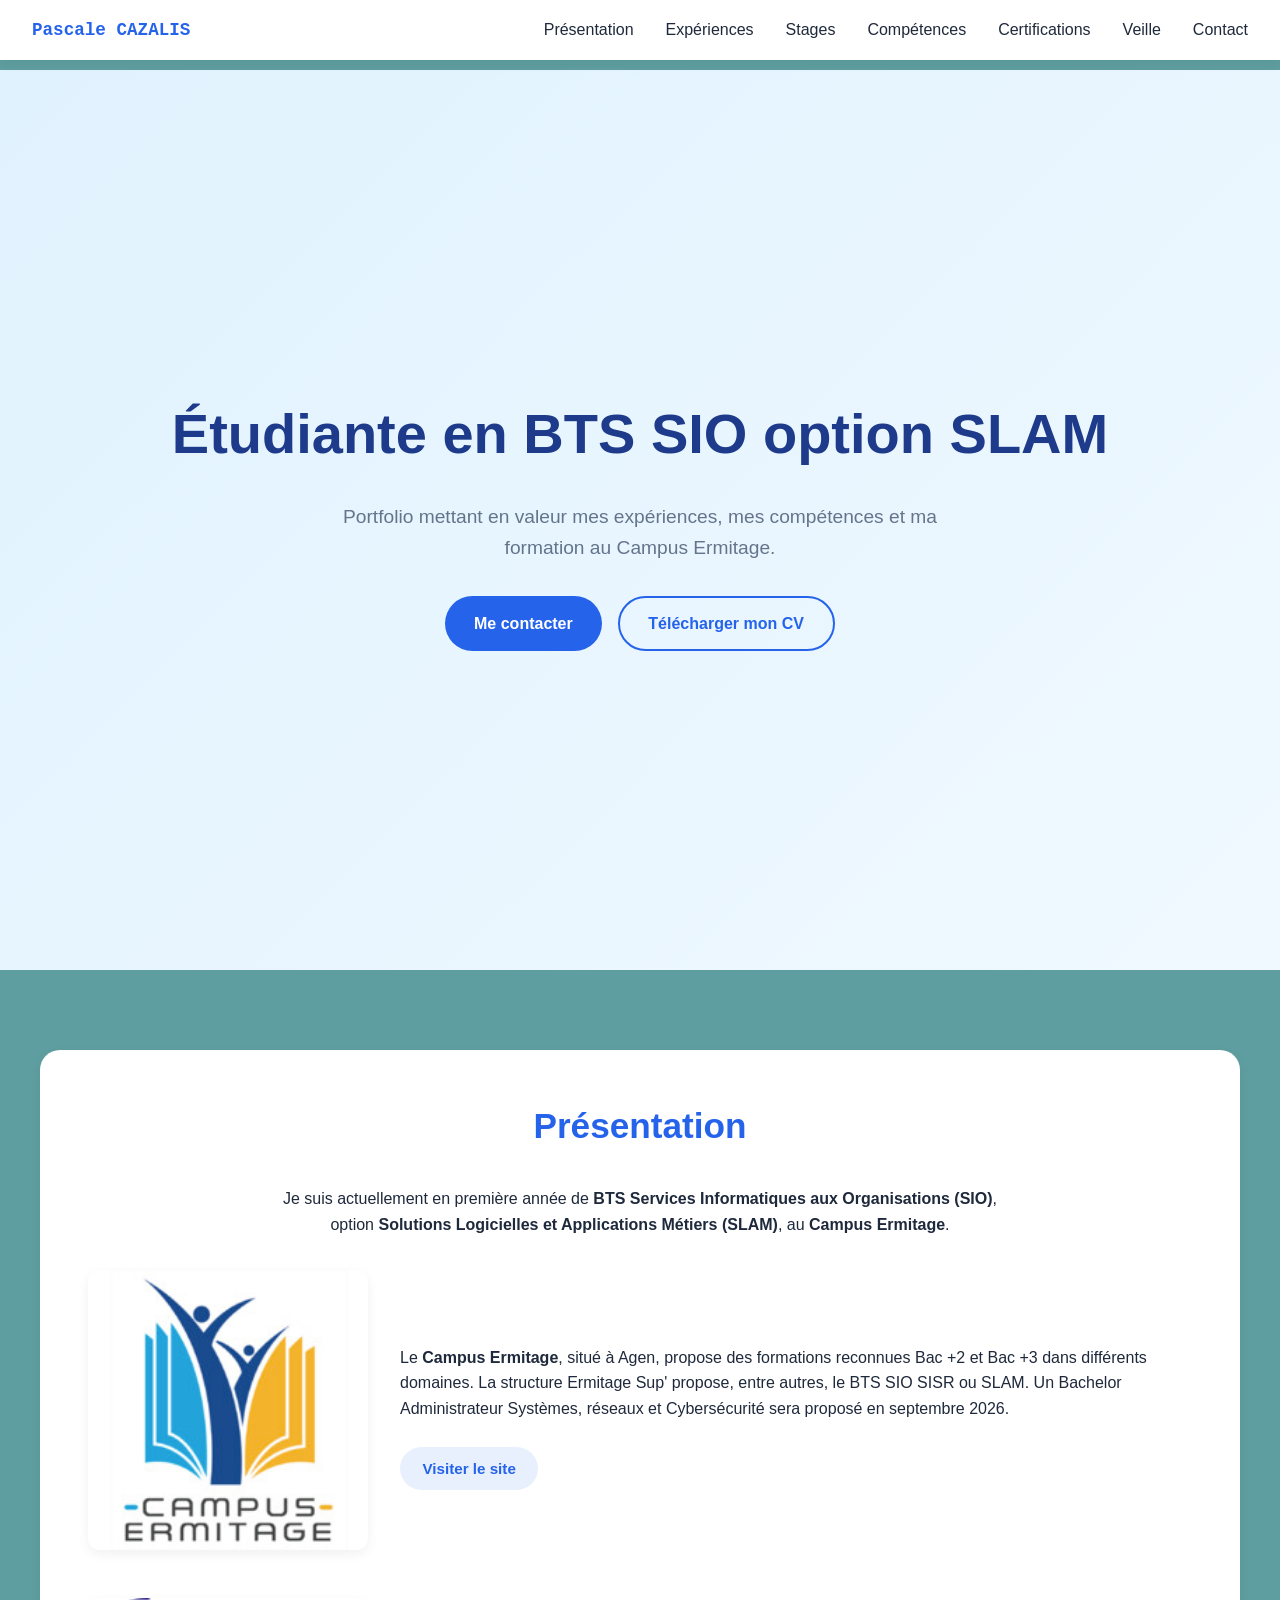
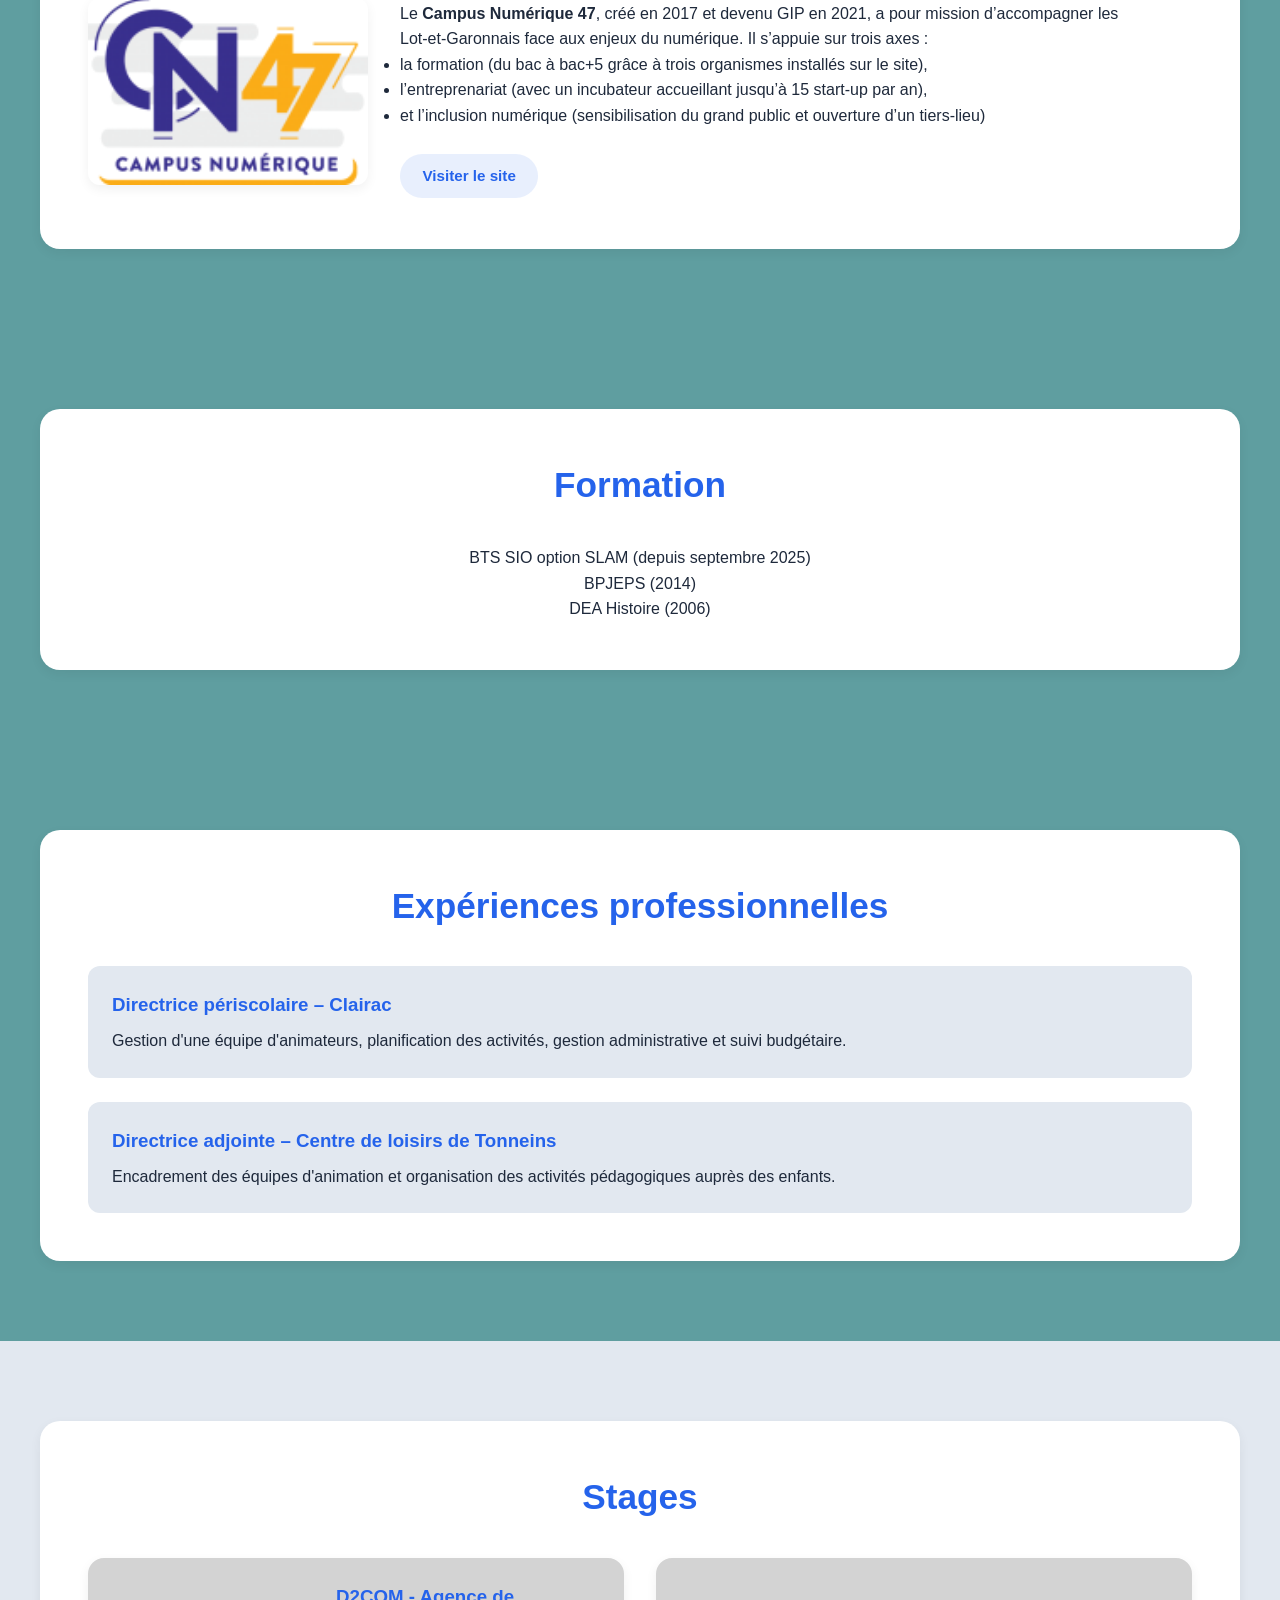
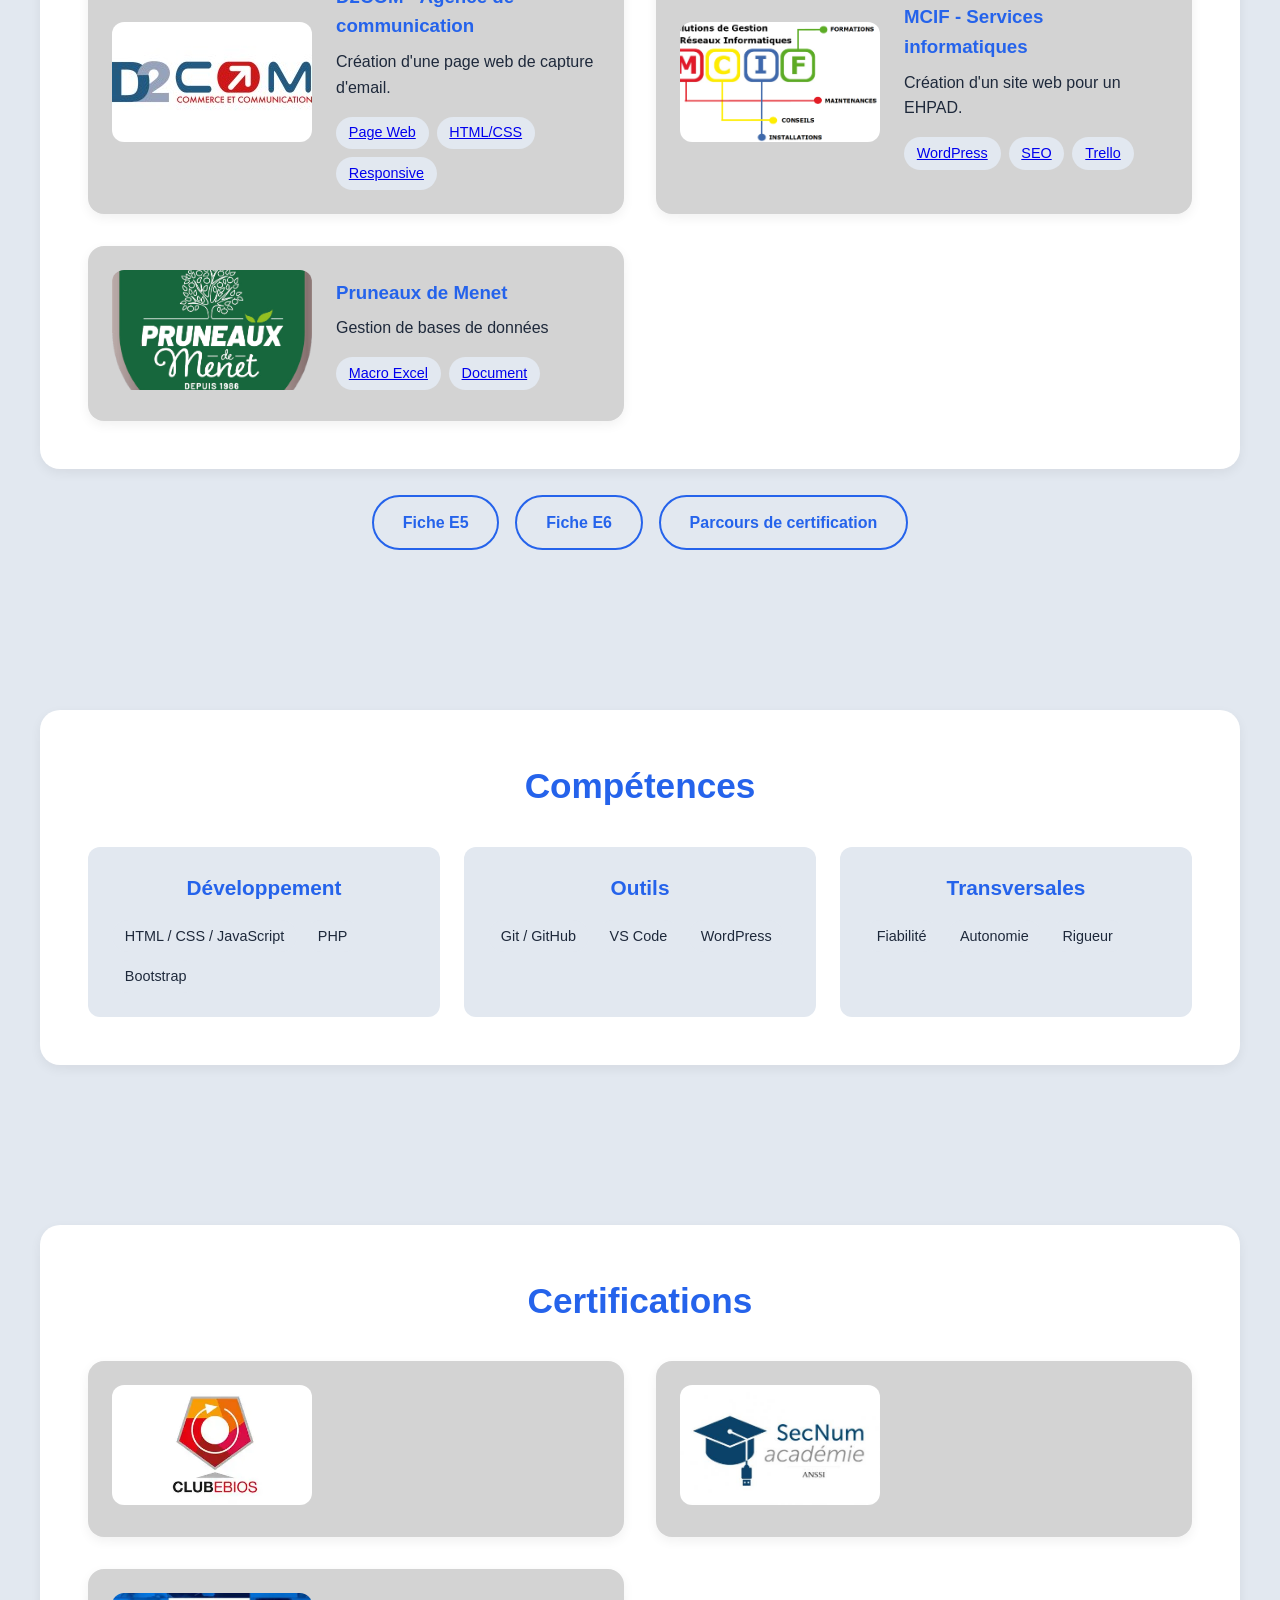
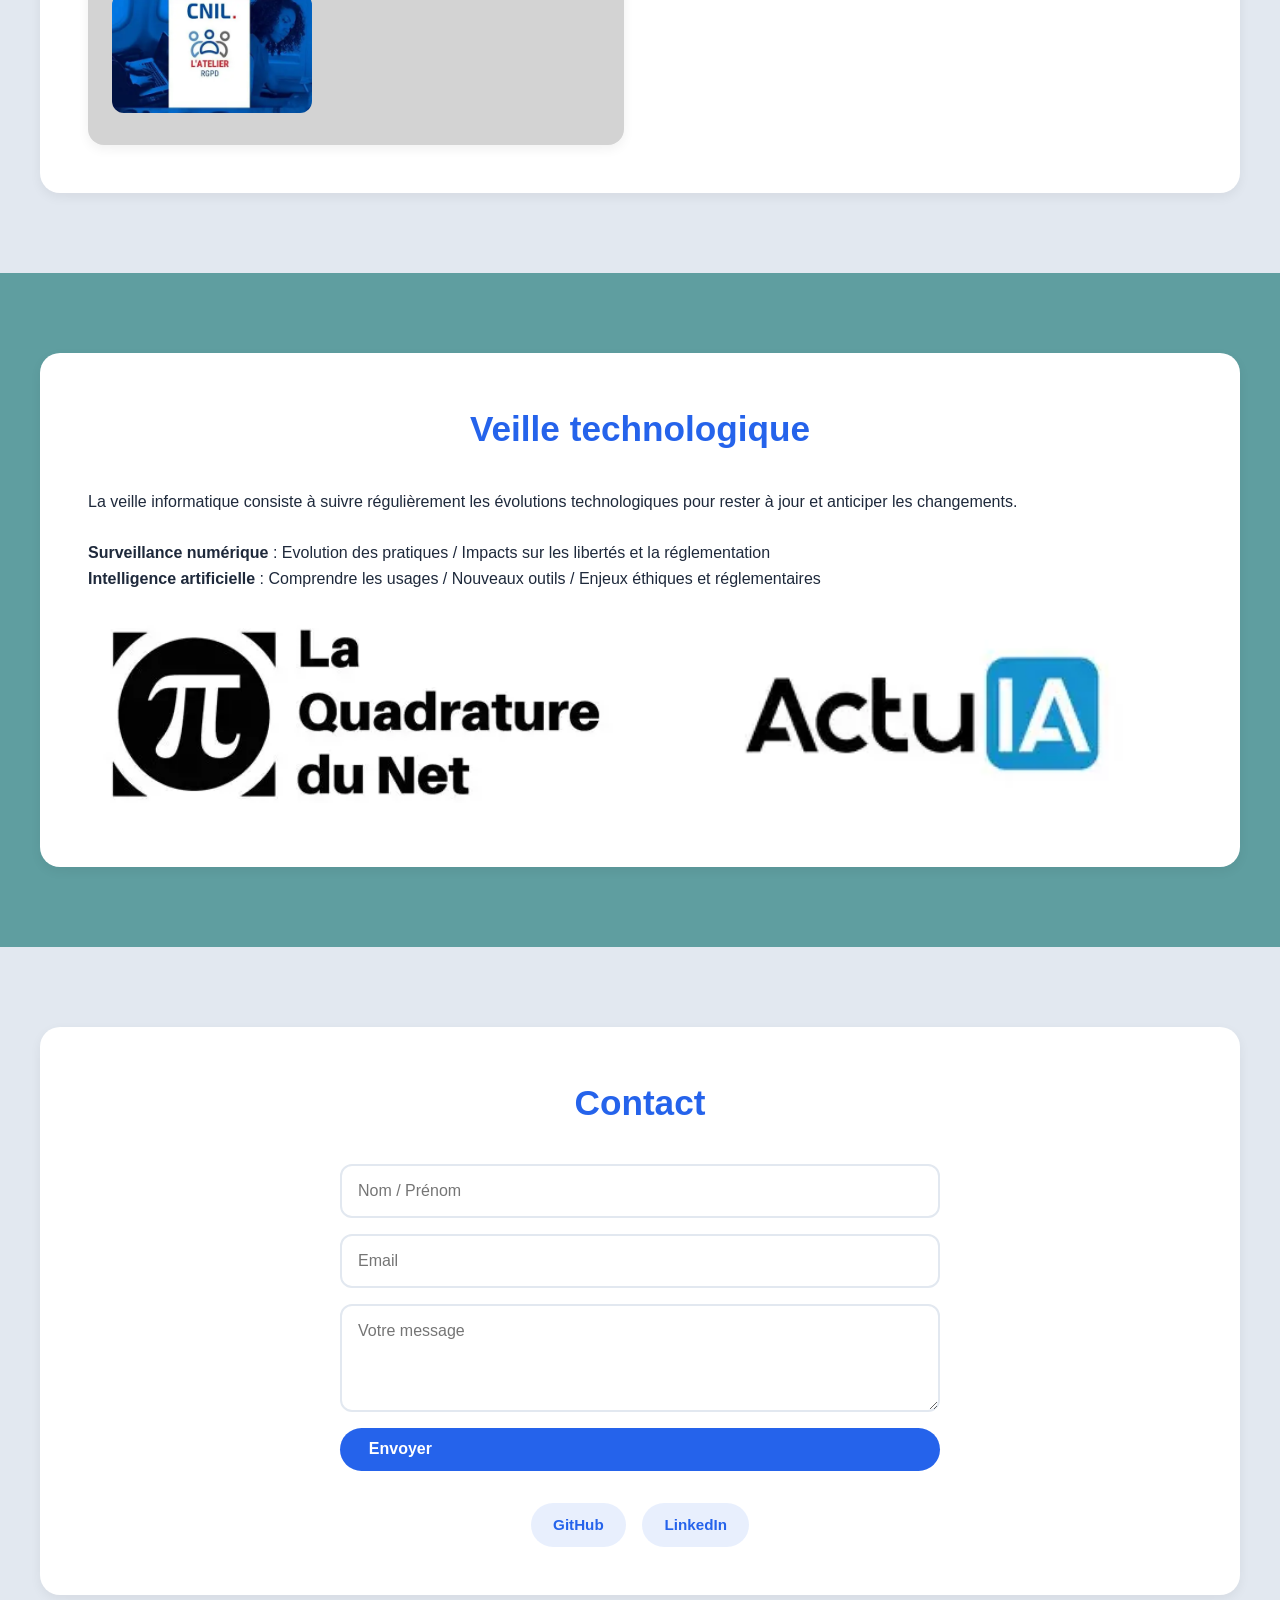
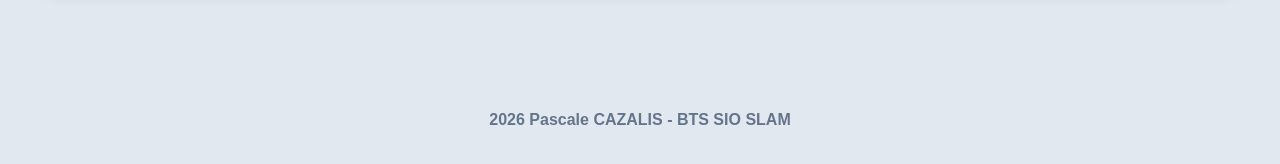
==== index.html @ 28fe2161 "modifications" ====
<!DOCTYPE html>
<html lang="fr">
<head>
  <meta charset="UTF-8">
  <meta name="viewport" content="width=device-width, initial-scale=1.0">
  <title>Portfolio - Pascale CAZALIS - BTS SIO SLAM</title>
  <link rel="stylesheet" href="style.css">
</head>
<body>
  <!-- Header -->
  <header class="header">
    <div class="logo">
      <span>Pascale CAZALIS</span>
    </div>
    <nav class="nav">
      <ul>
        <li><a href="#presentation">Présentation</a></li>
        <li><a href="#experiences">Expériences</a></li>
        <li><a href="#stages">Stages</a></li>
        <li><a href="#competences">Compétences</a></li>
        <li><a href="#certifications">Certifications</a></li>
        <li><a href="#veille">Veille</a></li>
        <li><a href="#contact">Contact</a></li>
      </ul>
      <button class="nav-toggle" aria-label="Menu">
        <span></span><span></span><span></span>
      </button>
    </nav>
  </header>

  <!-- Hero -->
  <section class="hero" id="top">
    <div class="hero-content">
      <h1>Étudiante en BTS SIO option SLAM</h1>
      <p>Portfolio mettant en valeur mes expériences, mes compétences et ma formation au Campus Ermitage.</p>
      <div class="hero-actions">
        <a href="#contact" class="btn primary">Me contacter</a>
        <a href="./assets/documents/cv_pascale_cazalis.pdf" class="btn outline" download>Télécharger mon CV</a>
      </div>
    </div>
  </section>

  <!-- Présentation -->
  <section id="presentation" class="section">
    <div class="section-inner">
      <h2>Présentation</h2>
      <p><span style="display: block; text-align: center;">Je suis actuellement en première année de <strong>BTS Services Informatiques aux Organisations (SIO)</strong>,<br>
      option <strong>Solutions Logicielles et Applications Métiers (SLAM)</strong>, au <strong>Campus Ermitage</strong>.</span></p>
      
      <div class="campus centered">
        <img src="assets/images/campus_ermitage.jpg" alt="Campus Ermitage">
        <div class="campus-text">
          <p>Le <strong>Campus Ermitage</strong>, situé à Agen, propose des formations reconnues Bac +2 et Bac +3 dans différents domaines. 
            La structure Ermitage Sup' propose, entre autres, le BTS SIO SISR ou SLAM. 
            Un Bachelor Administrateur Systèmes, réseaux et Cybersécurité sera proposé en septembre 2026.</p><br>
          <a href="https://campusermitage.fr/nos-formations-post-bac/" target="_blank" class="btn link">Visiter le site</a>
        </div>
      </div>

      <div class="campus centered">
        <img src="assets/images/CN47.png" alt="Campus Numérique47">
        <div class="campus-text">
          <p>Le <strong>Campus Numérique 47</strong>, créé en 2017 et devenu GIP en 2021, a pour mission d’accompagner les Lot‑et‑Garonnais 
          face aux enjeux du numérique. 
          Il s’appuie sur trois axes : 
          <ul>
            <li>la formation (du bac à bac+5 grâce à trois organismes installés sur le site),</li> 
            <li>l’entreprenariat (avec un incubateur accueillant jusqu’à 15 start-up par an),</li> 
            <li>et l’inclusion numérique (sensibilisation du grand public et ouverture d’un tiers‑lieu)</li>
          </ul></p><br>
          <a href="https://www.campusnumerique47.fr/" target="_blank" class="btn link">Visiter le site</a>
        </div>
      </div>
  </section>
  
  <section id="formation" class="section">
    <div class="section-inner">
        <h2>Formation</h2>
        <span style="display: block; text-align: center;">
          BTS SIO option SLAM (depuis septembre 2025)<br>
          BPJEPS (2014)<br>
          DEA Histoire (2006)</span>
    </div>
  </section>

  <!-- Expériences -->
  <section id="experiences" class="section">
    <div class="section-inner">
      <h2>Expériences professionnelles</h2>
      <div class="experiences-grid">
        <article class="experience-card">
          <h3>Directrice périscolaire – Clairac</h3>
          <p>Gestion d'une équipe d'animateurs, planification des activités, gestion administrative et suivi budgétaire.</p>
        </article>
        <article class="experience-card">
          <h3>Directrice adjointe – Centre de loisirs de Tonneins</h3>
          <p>Encadrement des équipes d'animation et organisation des activités pédagogiques auprès des enfants.</p>
        </article>
      </div>
    </div>
  </section>

  <!-- Stages -->
  <section id="stages" class="section section-alt">
    <div class="section-inner">
      <h2>Stages</h2>
      <div class="stages-grid">
        <article class="stage-card">
          <div class="stage-image">
            <a href="https://github.com/pascale048/d2com-email-capture.git" target="_blank">
              <img src="./assets/images/d2com_logo.jpg" alt="D2COM"></a>
          </div>
          <div class="stage-content">
            <h3>D2COM - Agence de communication</h3>
            <p>Création d'une page web de capture d'email.</p>
            <ul class="skills-list">
              <li>
                <a href="assets/images/D2com.png" target="_blank">Page Web</a>
              </li>
              <li>
                <a href="assets/images/Formspree.png" target="_blank">HTML/CSS</a>
              </li>
              <li>
                <a href="assets/images/Media_query.png" target="_blank">Responsive</a>
              </li>
            </ul>
          </div>
        </article>

        <article class="stage-card">
          <div class="stage-image">
            <img src="./assets/images/Logo-MCIF.png" alt="MCIF">
          </div>
          <div class="stage-content">
            <h3>MCIF - Services informatiques</h3>
            <p>Création d'un site web pour un EHPAD.</p>
            <ul class="skills-list">
              <li>
                <a href="assets/images/BoisClairay.png" target="_blank">WordPress</a>
              </li>
              <li>
                <a href="assets/images/SEO.png" target="_blank">SEO</a>
              </li>
              <li>
                <a href="assets/images/Trello.png" target="_blank">Trello</a>
              </li>
            </ul>
          </div>
        </article>

        <article class="stage-card">
          <div class="stage-image">
            <a href="https://pruneaux-de-menet.fr/" target="_blank">
              <img src="assets/images/69ca65845ed70_images_medium.png" alt="Pruneaux-de-Menet" width="60%"></a>
          </div>
          <div class="stage-content">
            <h3>Pruneaux de Menet</h3>
            <p>Gestion de bases de données</p>
            <ul class="skills-list">
              <li>
                <a href="assets/documents/Macro_VBA.png" target="_blank">Macro Excel</a>
              </li>
              <li>
                <a href="assets/documents/P-EN051-Q Contrôle des masses production V6.xlsm" target="_blank">Document</a>
              </li>
            </ul>
          </div>
        </article>
      </div>
    </div><br>
    <div class="hero-actions">
      <a href="assets/documents/Pascale Cazalis - fiche E5.pdf" target="_blank" class="btn outline">Fiche E5</a>
      <a href="" target="_blank" class="btn outline">Fiche E6</a>
      <a href="" target="_blank" class="btn outline">Parcours de certification</a>
  </div>
  </section>



  <!-- Compétences -->
  <section id="competences" class="section section-alt">
    <div class="section-inner">
      <h2>Compétences</h2>
      <div class="skills-grid">
        <div class="skill-group">
          <h3>Développement</h3>
          <ul class="skills-list">
            <li>HTML / CSS / JavaScript</li>
            <li>PHP</li>
            <li>Bootstrap</li>
          </ul>
        </div>
        <div class="skill-group">
          <h3>Outils</h3>
          <ul class="skills-list">
            <li>Git / GitHub</li>
            <li>VS Code</li>
            <li>WordPress</li>
          </ul>
        </div>
        <div class="skill-group">
          <h3>Transversales</h3>
          <ul class="skills-list">
            <li>Fiabilité</li>
            <li>Autonomie</li>
            <li>Rigueur</li>
          </ul>
        </div>
      </div>
    </div>
  </section>

  <!--Certifications-->
    <section id="certifications" class="section section-alt">
    <div class="section-inner">
      <h2>Certifications</h2>
      <div class="stages-grid">
        <article class="stage-card">
          <div class="stage-image">
            <a href="assets/documents/Certificat  EBIOS - Cazalis Pascale - 02032026.pdf" target="_blank">
              <img src="assets/images/télécharger.webp" alt="EBIOS"></a>
          </div>
        </article>

        <article class="stage-card">
          <div class="stage-image">
           <a href="assets/documents/Pascale_Cazalis_attestation_SecNumAcademie.pdf" target="_blank">
              <img src="assets/images/secnumacademie.jpeg" alt="SecNumAcademie"></a> 
          </div>
        </article>

        <article class="stage-card">
          <div class="stage-image">
           <a href="#" target="_blank">
              <img src="assets/images/cnil.webp" alt="SecNumAcademie"></a> 
          </div>
        </article>

      </div>
    </div>
    </section>

  <!-- Veille -->
  <section id="veille" class="section">
    <div class="section-inner">
      <h2>Veille technologique</h2>
      <p>La veille informatique consiste à suivre régulièrement les évolutions technologiques
        pour rester à jour et anticiper les changements.
      </p><br>
      <p><strong>Surveillance numérique</strong> : Evolution des pratiques / Impacts sur les libertés et la réglementation</p>
      <p><strong>Intelligence artificielle</strong> : Comprendre les usages / Nouveaux outils / Enjeux éthiques et réglementaires</p>
      <div class="veille-grid">
        <div class="veille-item centered">
          <a href="https://www.laquadrature.net/2026/06/17/loi-ripost-quand-nunez-attaque-les-lapi-ou-la-surveillance-massive-des-deplacements/" target="_blank">
            <img src="assets/images/Quadrature.webp" alt="La Quadrature du Net">
          </a>
        </div>
        <div class="veille-item centered">
          <a href="https://www.actuia.com/actualite/barometre-impact-ai-pres-de-trois-quarts-des-salaries-francais-jugent-necessaire-de-reguler-le-developpement-de-lia/" target="_blank">
            <img src="assets/images/actuia.webp" alt="ActuIA">
          </a>
        </div>
      </div>
    </div>
  </section>

  <!-- Contact -->
  <section id="contact" class="section section-alt">
    <div class="section-inner">
      <h2>Contact</h2>
      <form class="contact-form">
        <input type="text" placeholder="Nom / Prénom" required>
        <input type="email" placeholder="Email" required>
        <textarea placeholder="Votre message" rows="4" required></textarea>
        <button type="submit" class="btn primary">Envoyer</button>
      </form>
      <div class="contact-links">
        <a href="https://github.com/pascale048" target="_blank" class="btn link">GitHub</a>
        <a href="https://linkedin.com/in/pascalecazalis" target="_blank" class="btn link">LinkedIn</a>
      </div>
    </div>
  </section>

  <!-- Footer -->
  <footer class="footer">
    <p><strong> 2026 Pascale CAZALIS - BTS SIO SLAM</strong></p>
  </footer>

  <button class="scroll-top" aria-label="Revenir en haut">↑</button>

  <script src="script.js"></script>
</body>
</html>
---- style.css ----
:root {
  --main-bg: #f8fafc;
  --alt-bg: #e2e8f0;
  --accent: #2563eb;
  --text-dark: #1e293b;
  --text-muted: #64748b;
  --card-bg: #ffffff;
  --border: #e2e8f0;
  --shadow-light: 0 4px 12px rgba(0, 0, 0, 0.06);
  --shadow-hover: 0 8px 24px rgba(0, 0, 0, 0.12);
}

* {
  box-sizing: border-box;
  margin: 0;
  padding: 0;
}

body {
  font-family: "Segoe UI", -apple-system, BlinkMacSystemFont, Roboto, sans-serif;
  background-color: cadetblue;
  color: var(--text-dark);
  line-height: 1.6;
  overflow-x: hidden;
}

/* Header */
.header {
  background: var(--card-bg);
  box-shadow: var(--shadow-light);
  position: fixed;
  top: 0;
  left: 0;
  width: 100%;
  display: flex;
  justify-content: space-between;
  align-items: center;
  padding: 1rem 2rem;
  z-index: 1000;
}

.logo span {
  font-family: 'Consolas', monospace;
  font-size: 1.1rem;
  font-weight: 600;
  color: var(--accent);
}

.nav ul {
  display: flex;
  list-style: none;
  gap: 2rem;
  align-items: center;
}

.nav a {
  color: var(--text-dark);
  text-decoration: none;
  font-weight: 500;
  position: relative;
  transition: color 0.3s ease;
}

.nav a::after {
  content: '';
  position: absolute;
  width: 0;
  height: 2px;
  bottom: -4px;
  left: 0;
  background: var(--accent);
  transition: width 0.3s ease;
}

.nav a:hover::after,
.nav a:focus::after {
  width: 100%;
}

.nav-toggle {
  display: none;
  background: none;
  border: none;
  cursor: pointer;
  padding: 0.5rem;
}

.nav-toggle span {
  display: block;
  width: 24px;
  height: 2px;
  background: var(--text-dark);
  margin: 3px 0;
  transition: 0.3s;
}

/* Hero */
.hero {
  min-height: 100vh;
  display: flex;
  align-items: center;
  justify-content: center;
  text-align: center;
  background: linear-gradient(135deg, #e0f2fe 0%, #f0f9ff 100%);
  padding: 2rem 1rem;
  margin-top: 70px;
}

.hero-content h1 {
  font-size: clamp(2rem, 5vw, 3.5rem);
  color: #1e3a8a;
  margin-bottom: 1.5rem;
  font-weight: 700;
}

.hero-content p {
  font-size: 1.2rem;
  color: var(--text-muted);
  max-width: 600px;
  margin: 0 auto 2rem;
}

.hero-actions {
  display: flex;
  gap: 1rem;
  justify-content: center;
  flex-wrap: wrap;
}

.btn {
  display: inline-flex;
  align-items: center;
  gap: 0.5rem;
  padding: 0.8rem 1.8rem;
  border-radius: 50px;
  text-decoration: none;
  font-weight: 600;
  transition: all 0.3s ease;
  border: none;
  cursor: pointer;
  font-size: 1rem;
}

.btn.primary {
  background: var(--accent);
  color: white;
}

.btn.primary:hover {
  background: #1d4ed8;
  transform: translateY(-2px);
  box-shadow: var(--shadow-hover);
}

.btn.outline {
  background: transparent;
  color: var(--accent);
  border: 2px solid var(--accent);
}

.btn.outline:hover {
  background: var(--accent);
  color: white;
  transform: translateY(-2px);
}

.btn.link {
  background: rgba(37, 99, 235, 0.1);
  color: var(--accent);
  padding: 0.6rem 1.4rem;
  border-radius: 25px;
  font-size: 0.95rem;
}

/* Sections */
.section {
  padding: 5rem 1.5rem;
}

.section-alt {
  background: var(--alt-bg);
}

.section-inner {
  max-width: 1200px;
  margin: 0 auto;
  background: var(--card-bg);
  border-radius: 20px;
  padding: 3rem;
  box-shadow: var(--shadow-light);
}

h2 {
  color: var(--accent);
  font-size: 2.2rem;
  margin-bottom: 2rem;
  text-align: center;
}

/* Utilitaires */
.centered {
  text-align: center;
}

.centered img {
  display: block;
  margin: 0 auto 1rem;
  max-width: 100%;
  height: auto;
  border-radius: 12px;
}

/* Campus */
.campus {
  display: grid;
  grid-template-columns: 280px 1fr;
  gap: 2rem;
  align-items: center;
  margin-top: 2rem;
}

.campus img {
  width: 100%;
  height: auto;
  border-radius: 12px;
  box-shadow: var(--shadow-light);
}

.campus-text {
  text-align: left;
}

/* Listes simples */
.simple-list {
  list-style: none;
  max-width: 400px;
  margin: 0 auto;
}

.simple-list li {
  padding: 1rem;
  background: var(--alt-bg);
  margin-bottom: 0.5rem;
  border-radius: 10px;
  font-weight: 500;
}

/* Stages */
.stages-grid {
  display: grid;
  gap: 2rem;
  grid-template-columns: repeat(auto-fit, minmax(500px, 1fr));
}

.stage-card {
  display: grid;
  grid-template-columns: 200px 1fr;
  gap: 1.5rem;
  align-items: center;
  padding: 1.5rem;
  background:lightgray;
  border-radius: 16px;
  box-shadow: var(--shadow-light);
  transition: all 0.3s ease;
}

.stage-card:hover {
  transform: translateY(-4px);
  box-shadow: var(--shadow-hover);
}

.stage-image img {
  width: 100%;
  height: 120px;
  object-fit: cover;
  border-radius: 12px;
}

.stage-content h3 {
  color: var(--accent);
  margin-bottom: 0.5rem;
}

.skills-list {
  list-style: none;
  display: flex;
  flex-wrap: wrap;
  gap: 0.5rem;
  margin-top: 1rem;
}

.skills-list li {
  background: var(--alt-bg);
  padding: 0.3rem 0.8rem;
  border-radius: 20px;
  font-size: 0.9rem;
  font-weight: 500;
}

/* Expériences */
.experiences-grid {
  display: grid;
  gap: 1.5rem;
}

.experience-card {
  padding: 1.5rem;
  background: var(--alt-bg);
  border-radius: 12px;
  transition: all 0.3s ease;
}

.experience-card:hover {
  background: white;
  box-shadow: var(--shadow-light);
  transform: translateX(8px);
}

.experience-card h3 {
  color: var(--accent);
  margin-bottom: 0.5rem;
}

/* Compétences */
.skills-grid {
  display: grid;
  grid-template-columns: repeat(auto-fit, minmax(250px, 1fr));
  gap: 1.5rem;
}

.skill-group {
  background: var(--alt-bg);
  padding: 1.5rem;
  border-radius: 12px;
  text-align: center;
}

.skill-group h3 {
  color: var(--accent);
  margin-bottom: 1rem;
  font-size: 1.3rem;
}

/* Veille */
.veille-grid {
  display: grid;
  grid-template-columns: repeat(auto-fit, minmax(300px, 1fr));
  gap: 2rem;
  margin-top: 2rem;
}

.veille-item img {
  width: 100%;
  height: 180px;
  object-fit: cover;
  border-radius: 12px;
  transition: transform 0.3s ease;
}

.veille-item:hover img {
  transform: scale(1.02);
}

.veille-item h3 {
  margin-top: 1rem;
  color: var(--text-dark);
}

/* Contact */
.contact-form {
  display: grid;
  gap: 1rem;
  max-width: 600px;
  margin: 0 auto 2rem;
}

.contact-form input,
.contact-form textarea {
  padding: 1rem;
  border: 2px solid var(--border);
  border-radius: 12px;
  font-family: inherit;
  font-size: 1rem;
  transition: border-color 0.3s ease;
}

.contact-form input:focus,
.contact-form textarea:focus {
  outline: none;
  border-color: var(--accent);
}

.contact-links {
  display: flex;
  gap: 1rem;
  justify-content: center;
  flex-wrap: wrap;
}

/* Footer */
.footer {
  background: var(--alt-bg);
  text-align: center;
  padding: 2rem;
  color: var(--text-muted);
}

/* Scroll top */
.scroll-top {
  position: fixed;
  bottom: 2rem;
  right: 2rem;
  background: var(--accent);
  color: white;
  border: none;
  border-radius: 50%;
  width: 50px;
  height: 50px;
  font-size: 1.2rem;
  cursor: pointer;
  opacity: 0;
  visibility: hidden;
  transition: all 0.3s ease;
  box-shadow: var(--shadow-light);
}

.scroll-top.show {
  opacity: 1;
  visibility: visible;
}

.scroll-top:hover {
  background: #1d4ed8;
  transform: scale(1.1);
}

/* Responsive */
@media (max-width: 768px) {
  .header {
    padding: 1rem;
  }

  .nav ul {
    position: fixed;
    top: 70px;
    right: -100%;
    height: calc(100vh - 70px);
    width: 280px;
    background: var(--card-bg);
    flex-direction: column;
    align-items: center;
    justify-content: flex-start;
    gap: 2rem;
    padding: 2rem 0;
    box-shadow: -10px 0 20px rgba(0,0,0,0.1);
    transition: right 0.3s ease;
  }

  .nav ul.open {
    right: 0;
  }

  .nav-toggle {
    display: block;
  }

  .section {
    padding: 3rem 1rem;
  }

  .section-inner {
    padding: 2rem 1.5rem;
  }

  .campus {
    grid-template-columns: 1fr;
    text-align: center;
  }

  .stages-grid {
    grid-template-columns: 1fr;
  }

  .hero-actions {
    flex-direction: column;
    align-items: center;
  }

  .contact-links {
    flex-direction: column;
    align-items: center;
  }
}

@media (max-width: 480px) {
  .hero-content h1 {
    font-size: 2rem;
  }
}
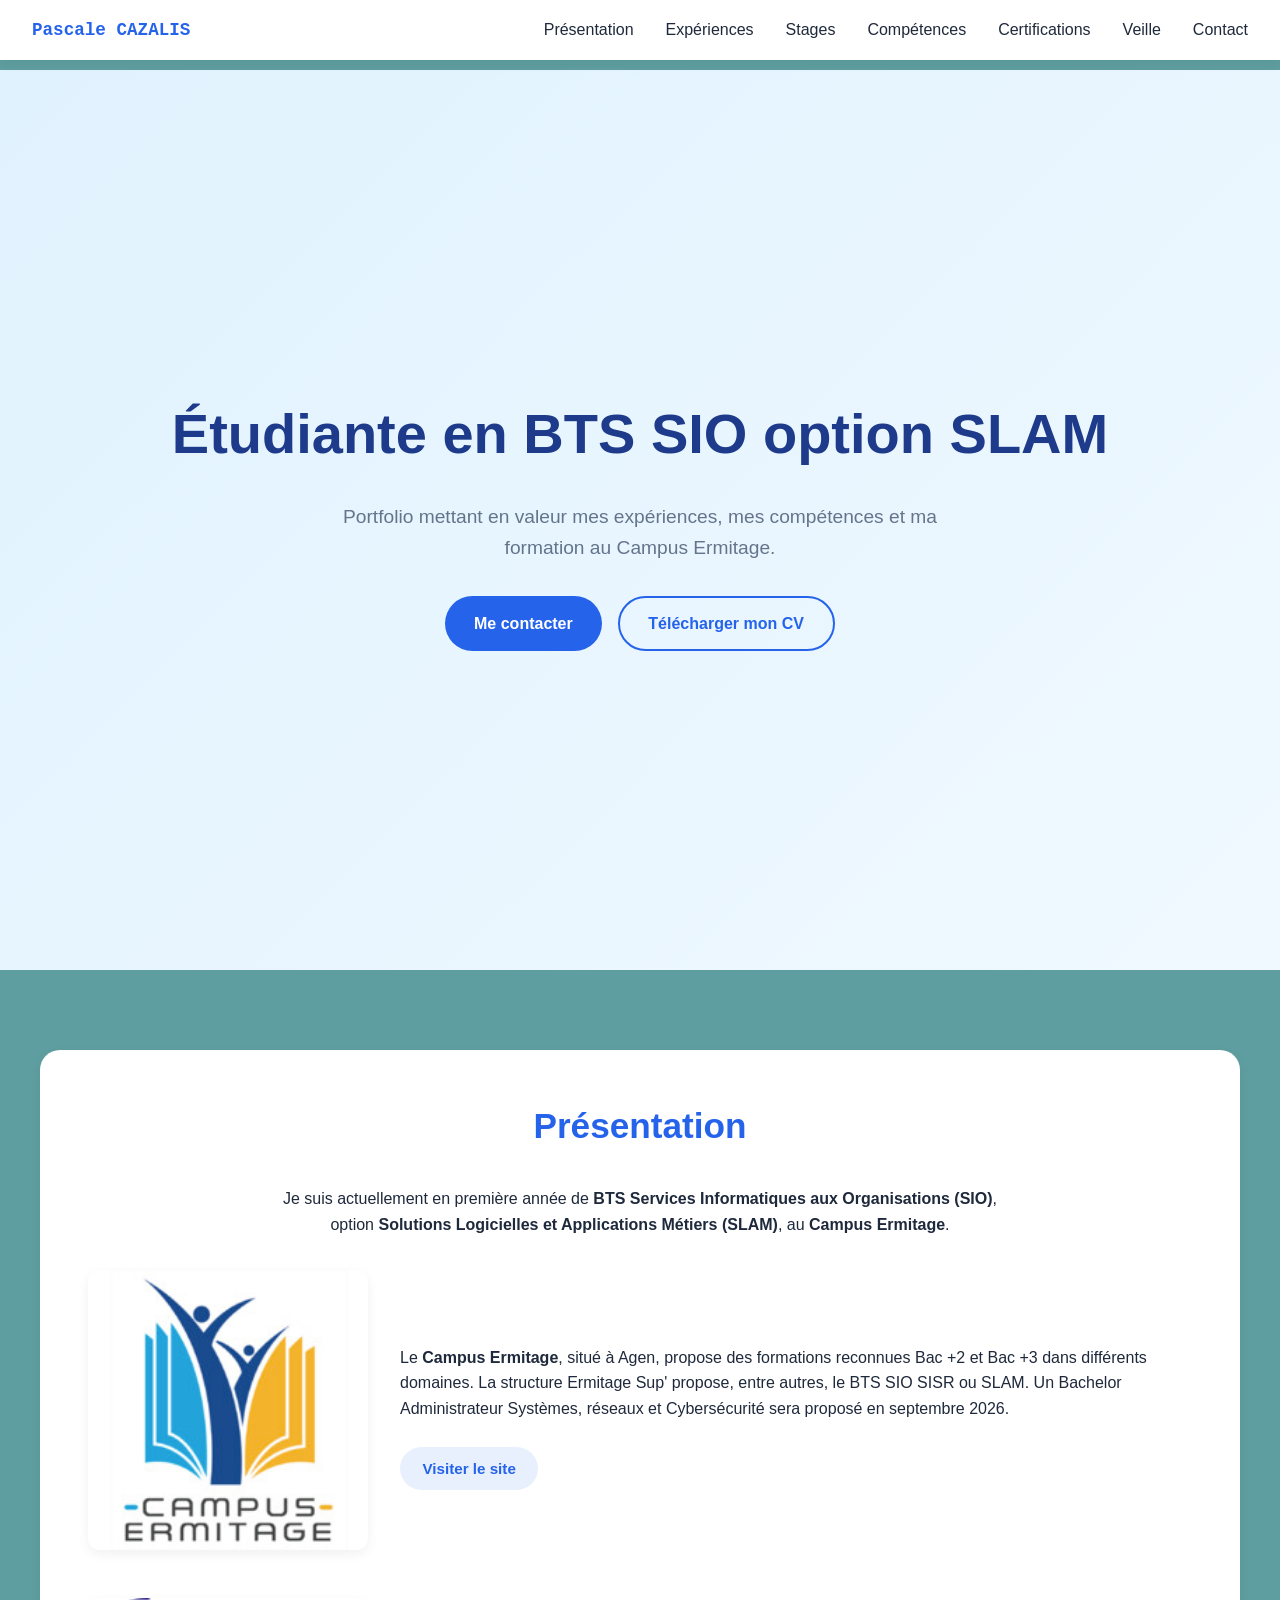
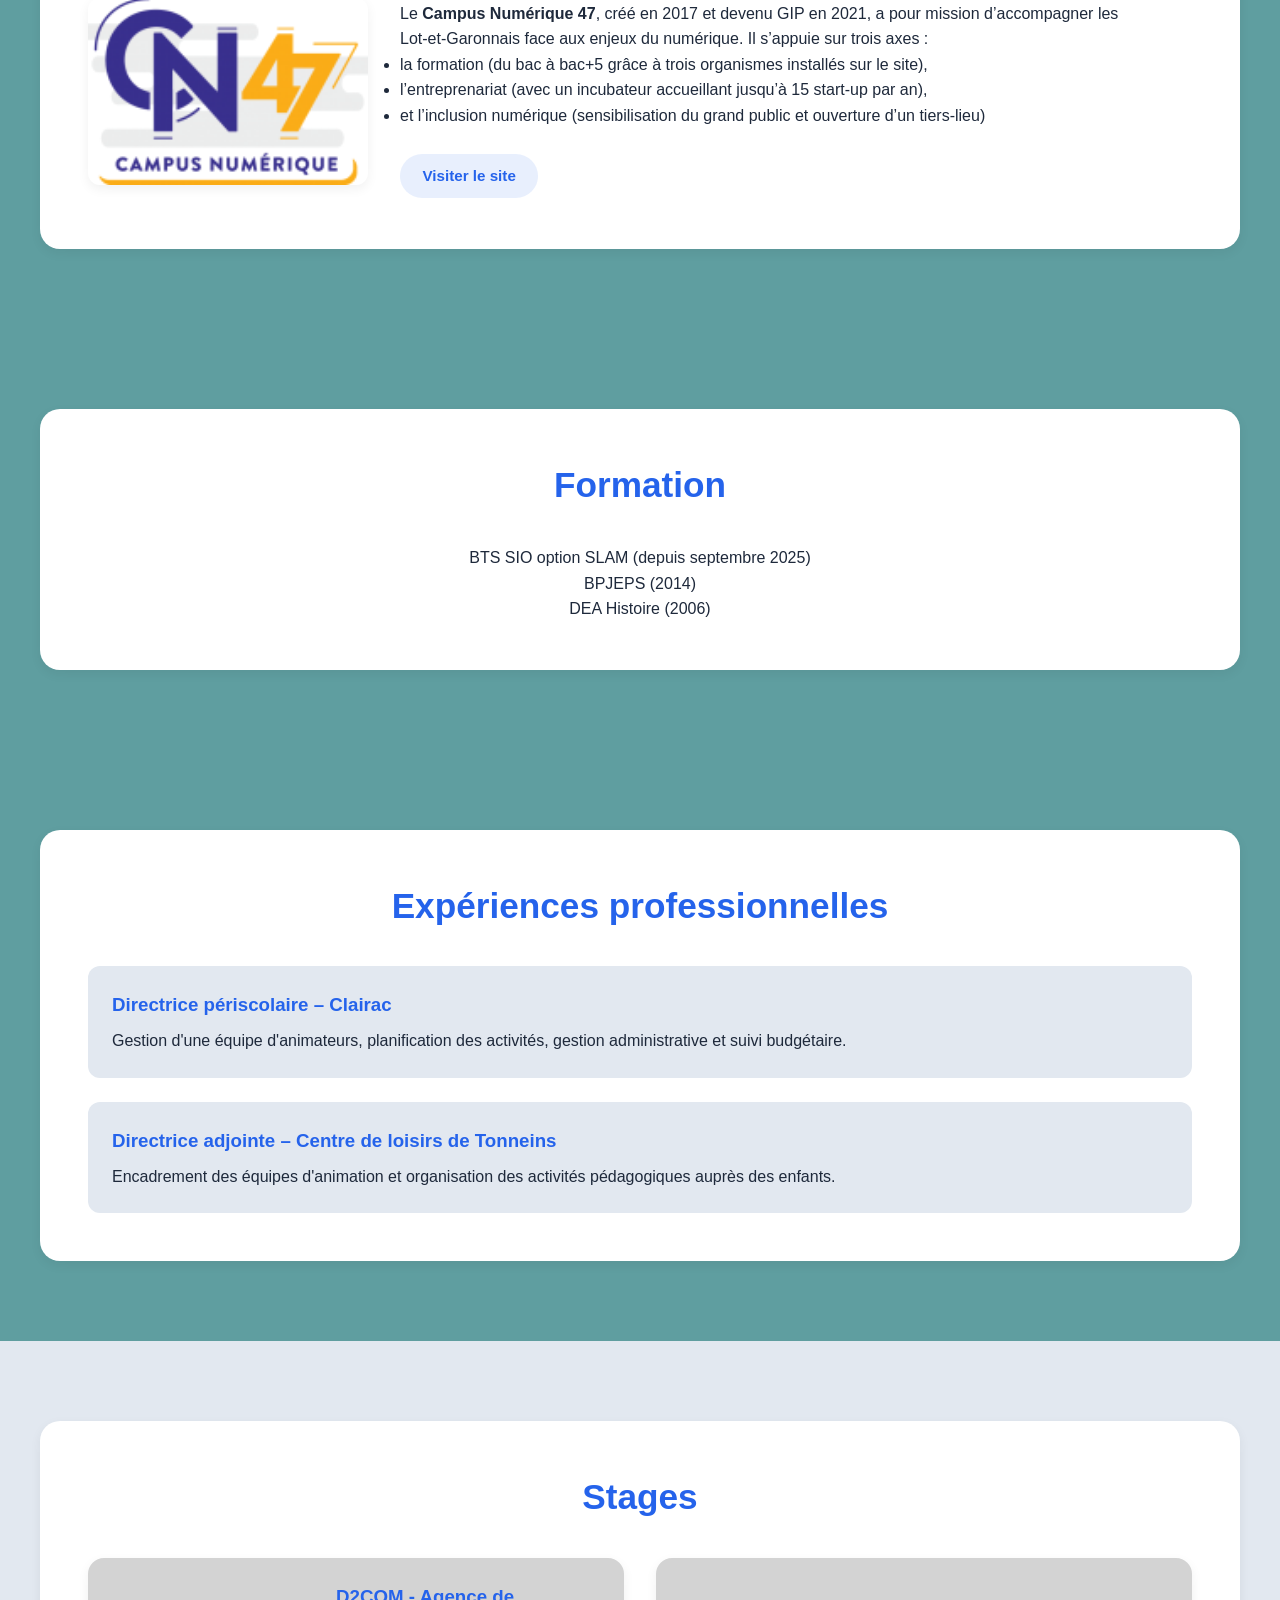
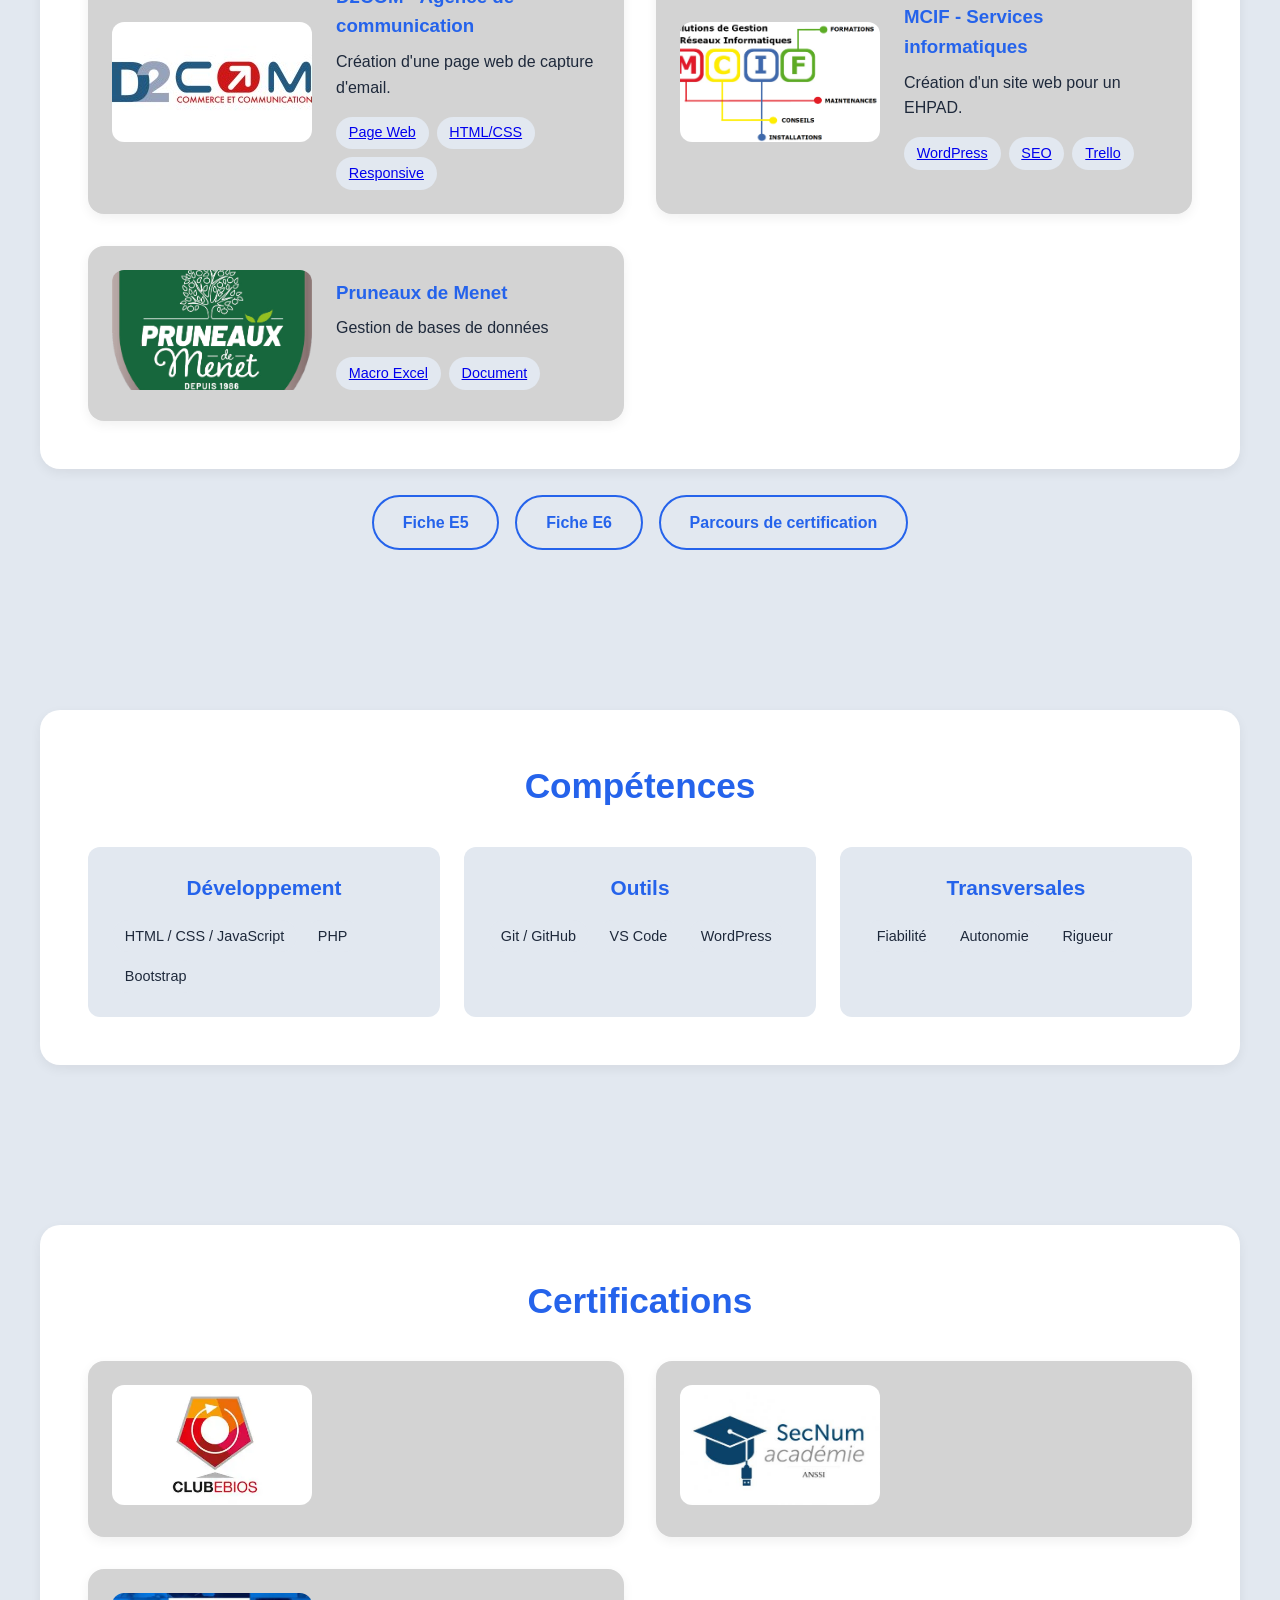
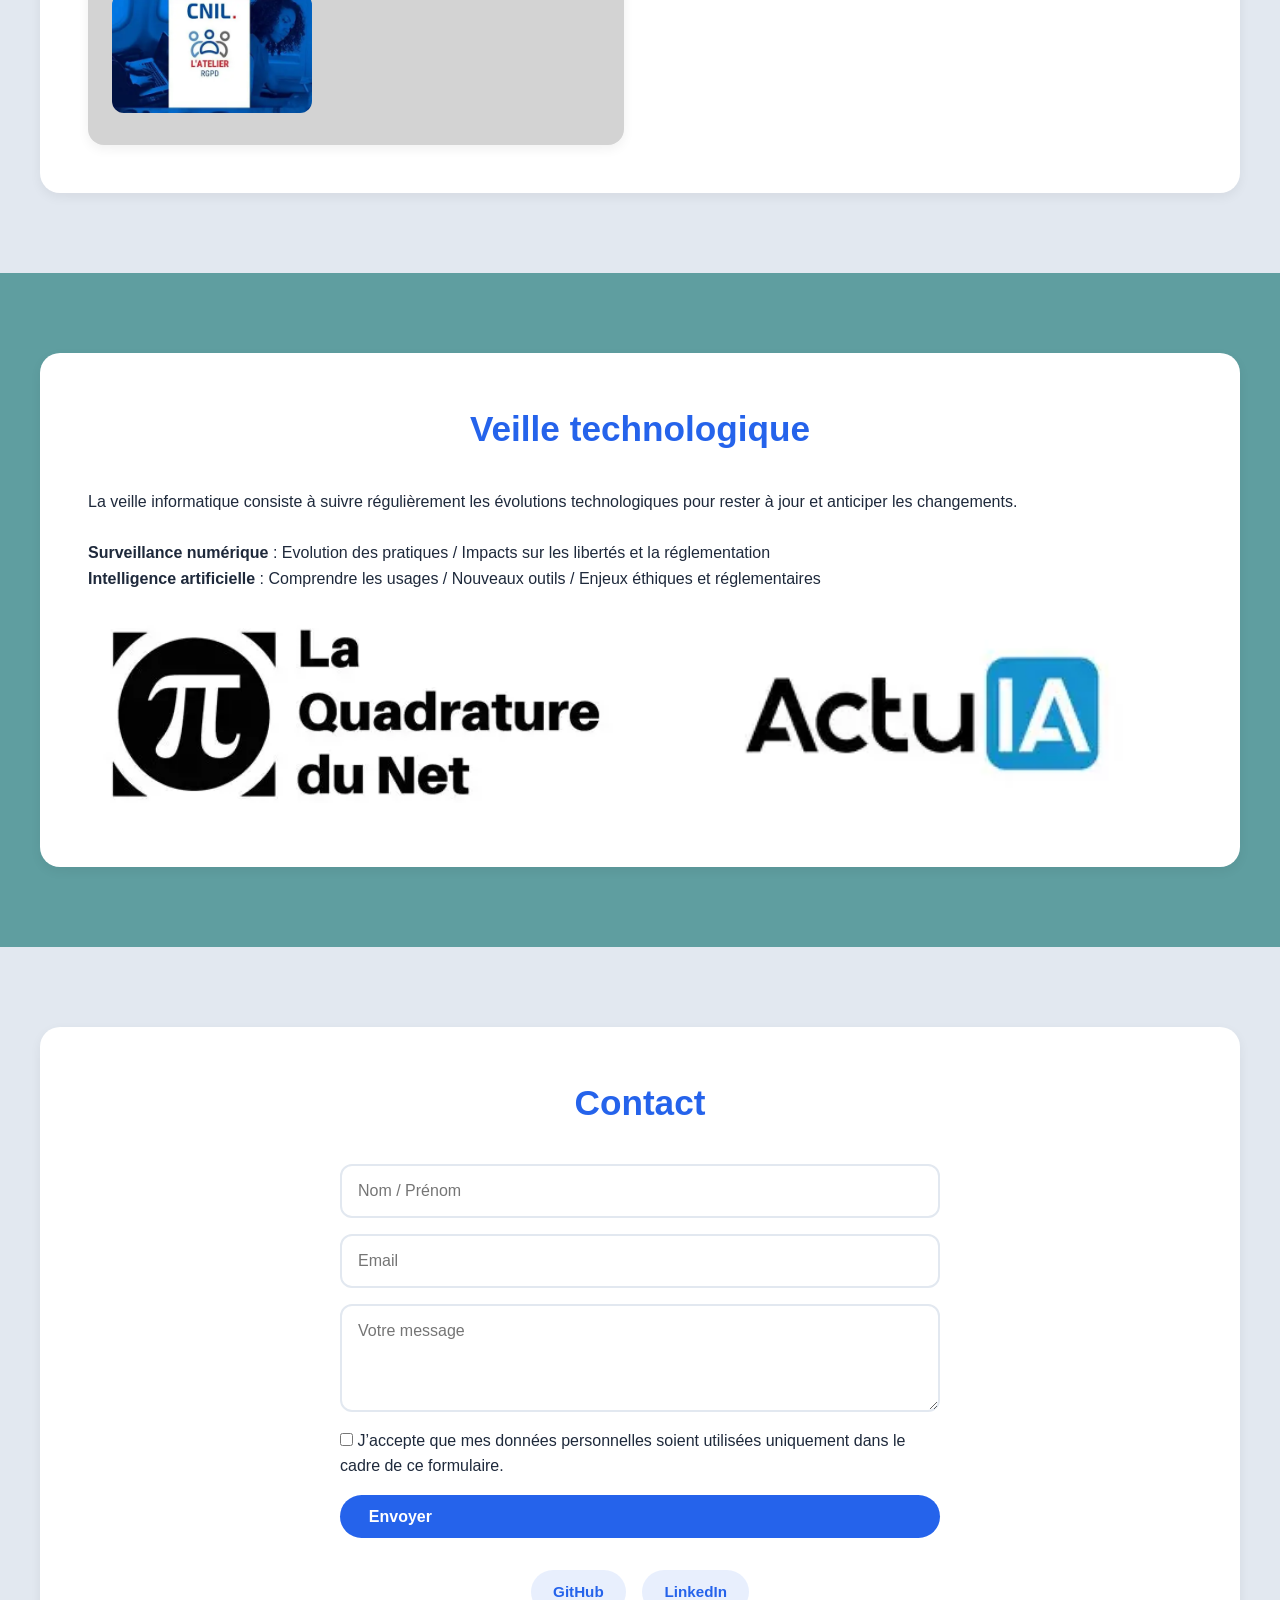
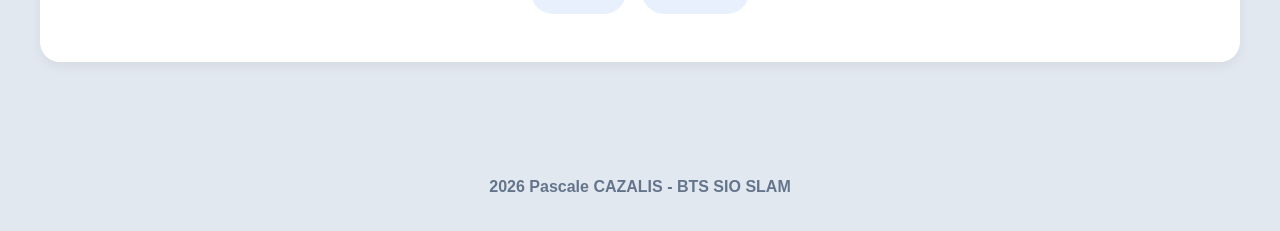
==== commit 7390b1b9: "case à cocher" ====
--- a/index.html
+++ b/index.html
@@ -231,8 +231,8 @@
 
         <article class="stage-card">
           <div class="stage-image">
-           <a href="#" target="_blank">
-              <img src="assets/images/cnil.webp" alt="SecNumAcademie"></a> 
+           <a href="assets/documents/attestation_cnil.pdf" target="_blank">
+              <img src="assets/images/cnil.webp" alt="CNIL"></a> 
           </div>
         </article>
 
@@ -272,6 +272,13 @@
         <input type="text" placeholder="Nom / Prénom" required>
         <input type="email" placeholder="Email" required>
         <textarea placeholder="Votre message" rows="4" required></textarea>
+        <div class="form-group consent">
+          <label>
+            <input type="checkbox" name="rgpd" required>
+            J’accepte que mes données personnelles soient utilisées uniquement dans le cadre de ce formulaire.
+          </label>
+        </div>
+
         <button type="submit" class="btn primary">Envoyer</button>
       </form>
       <div class="contact-links">
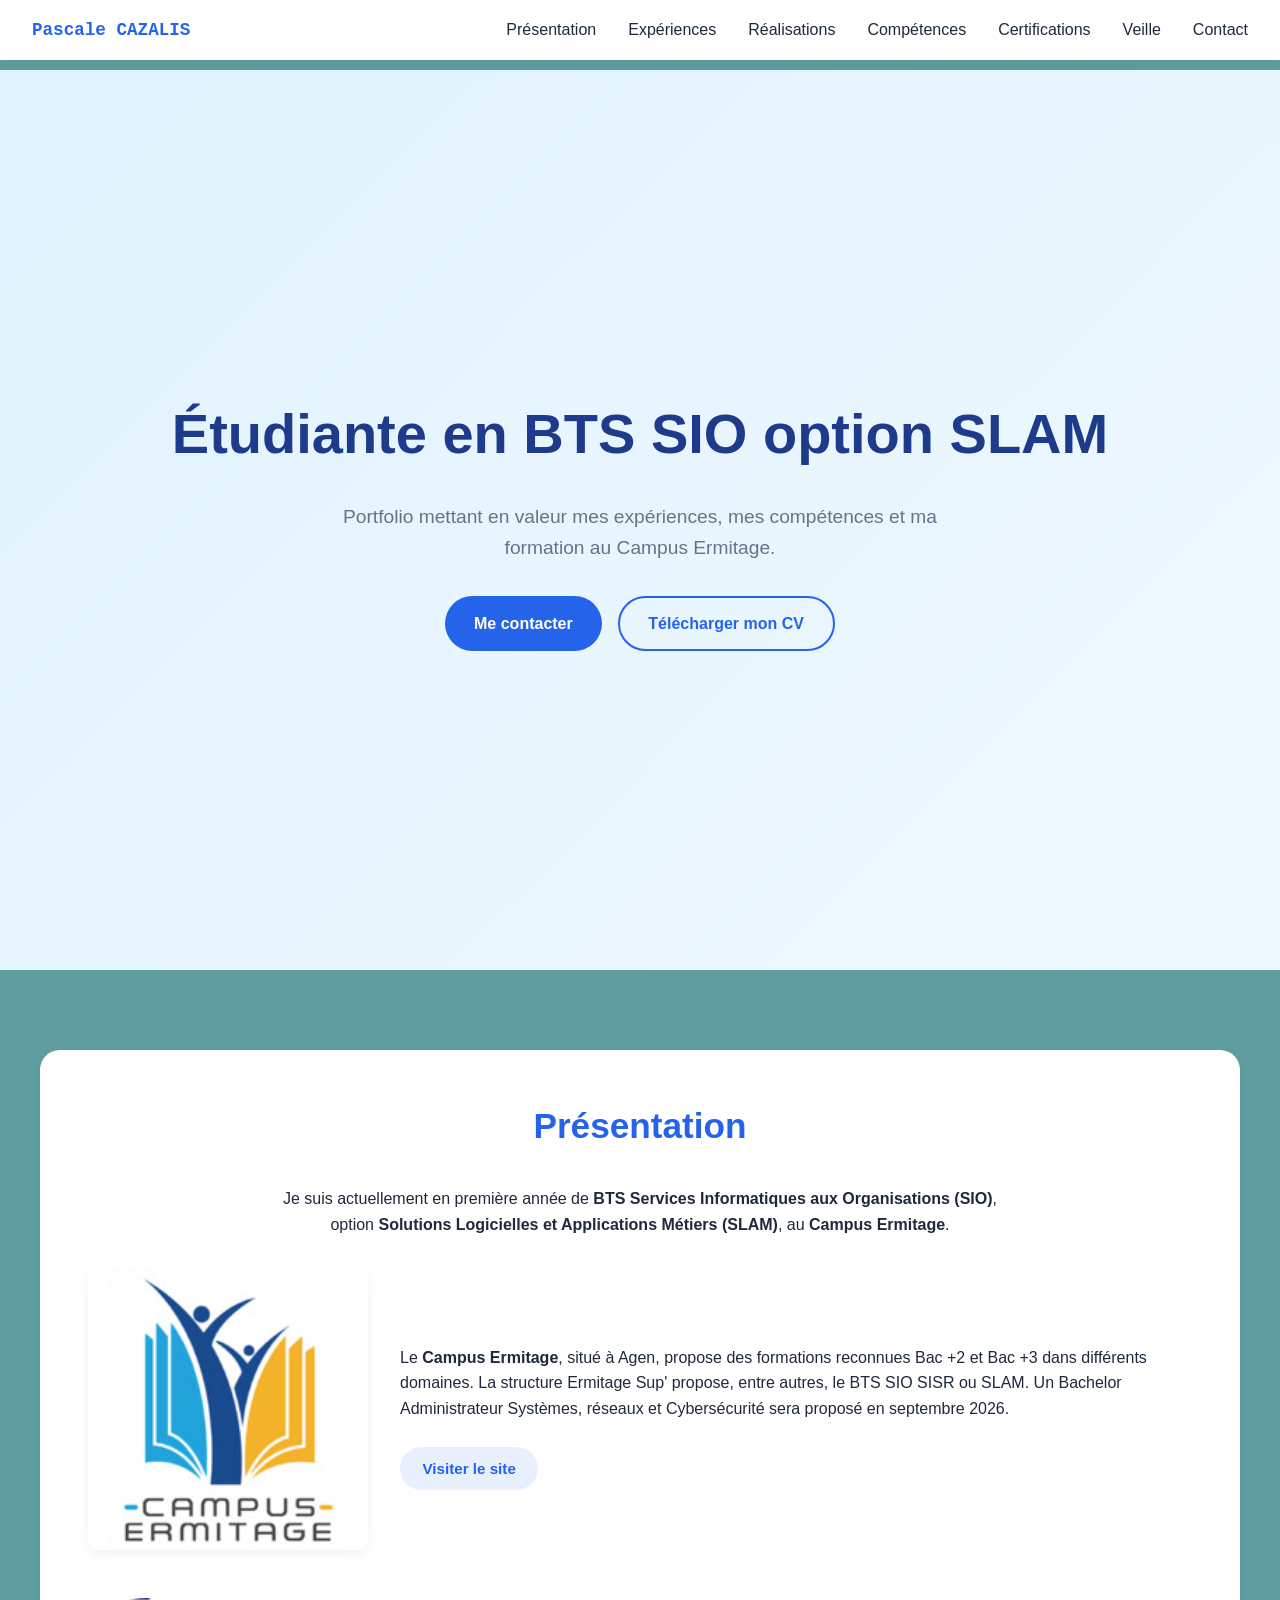
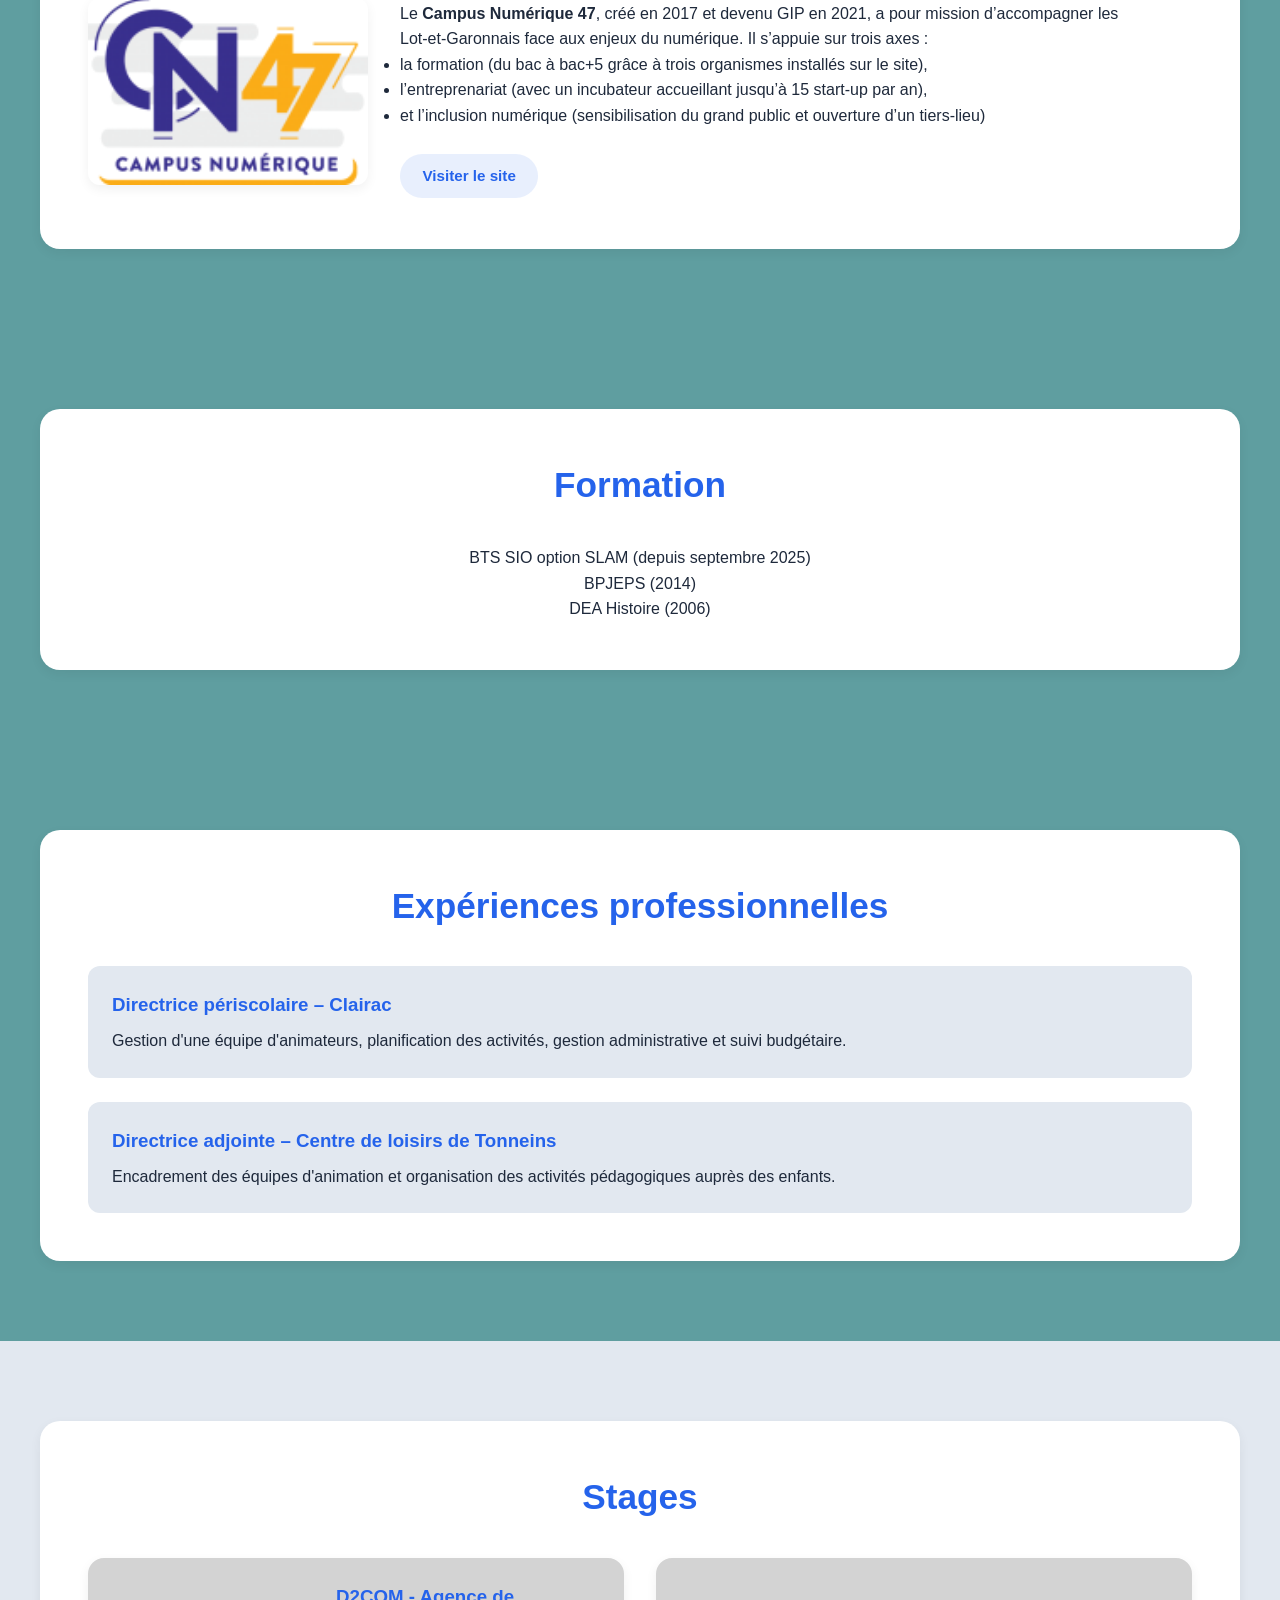
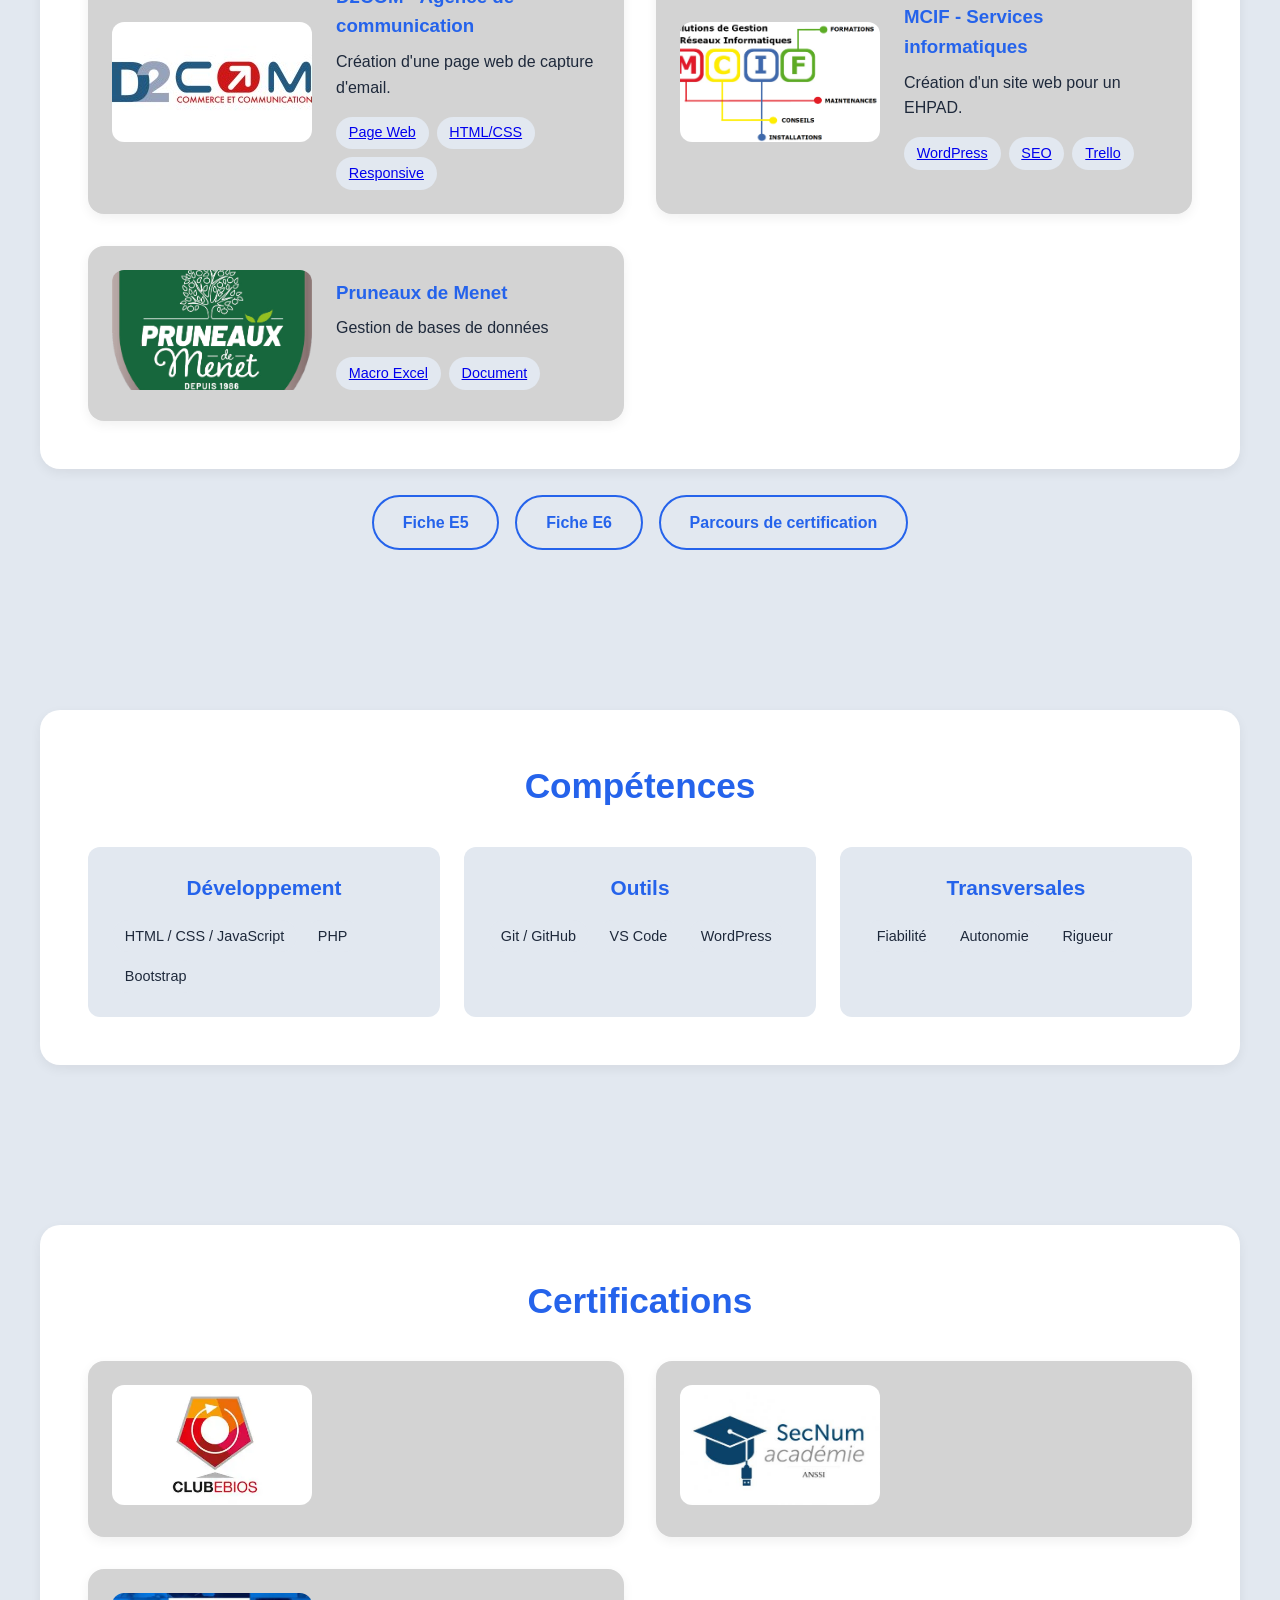
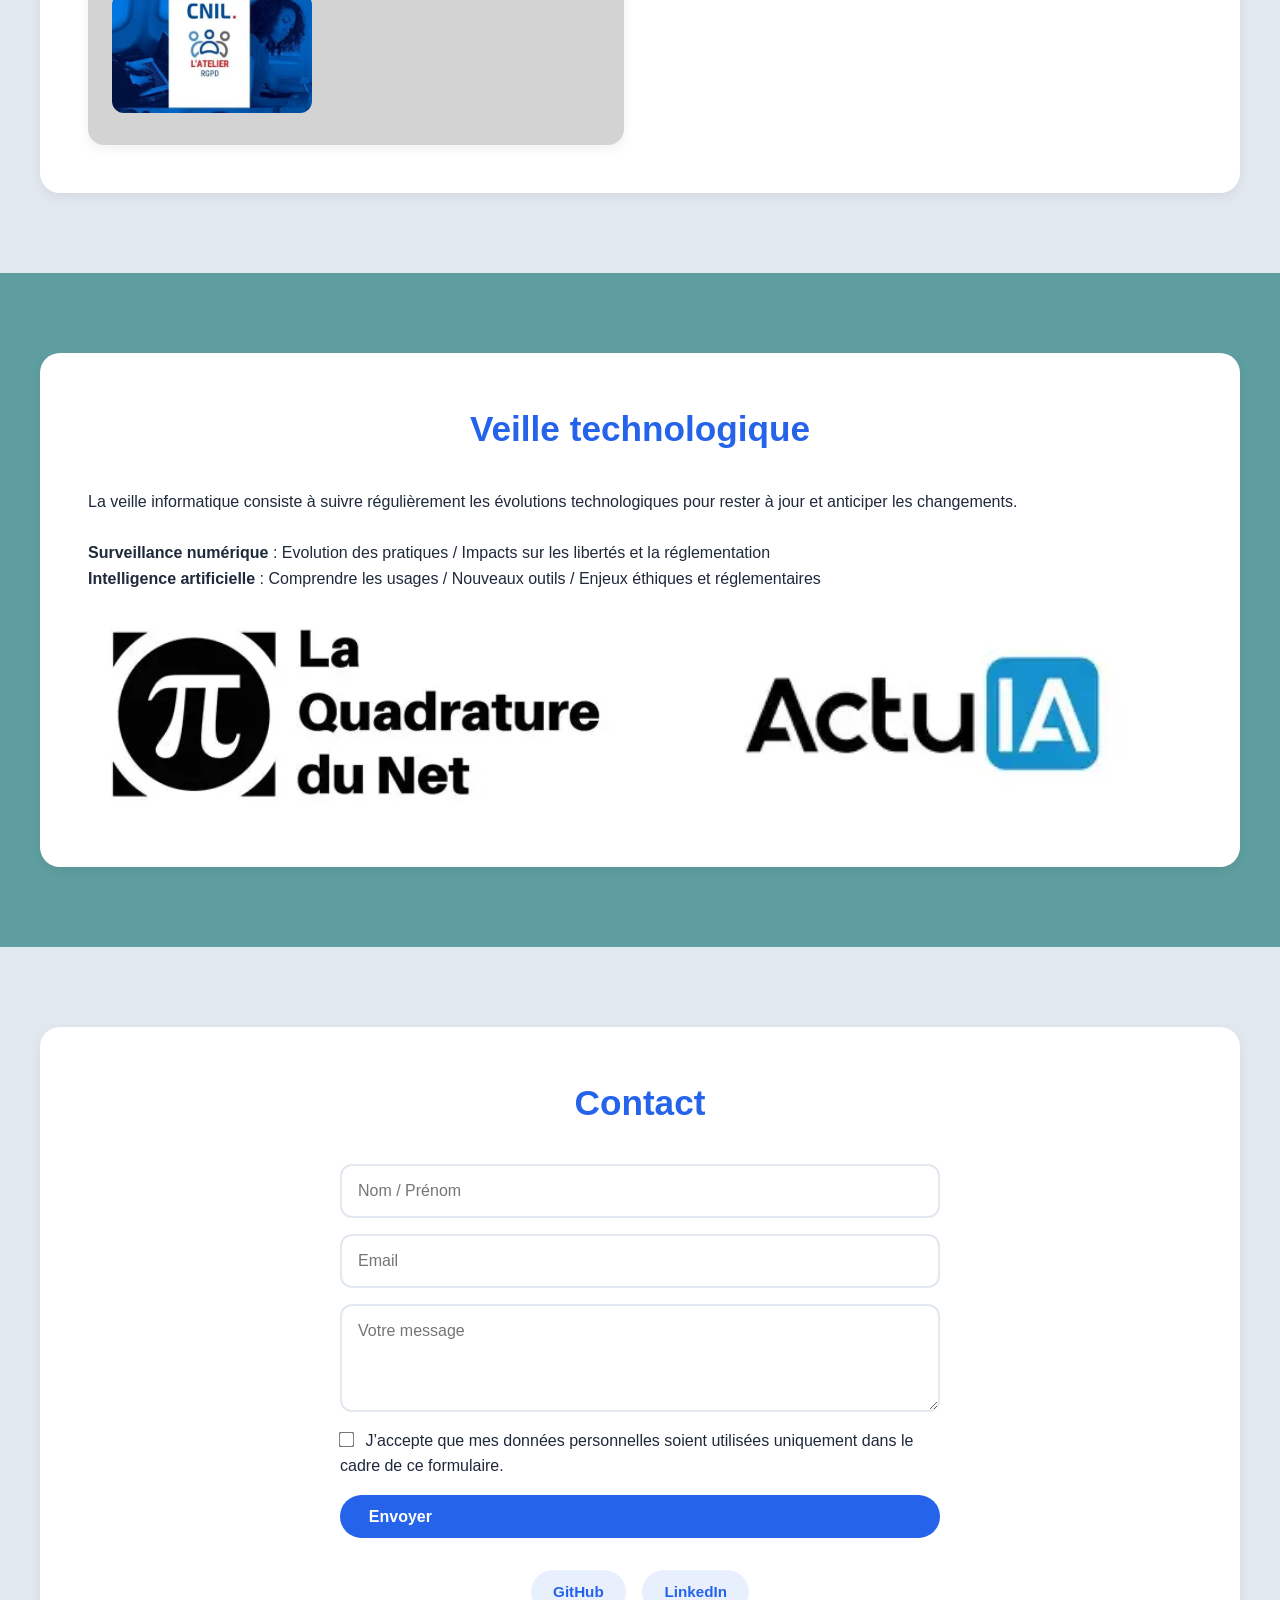
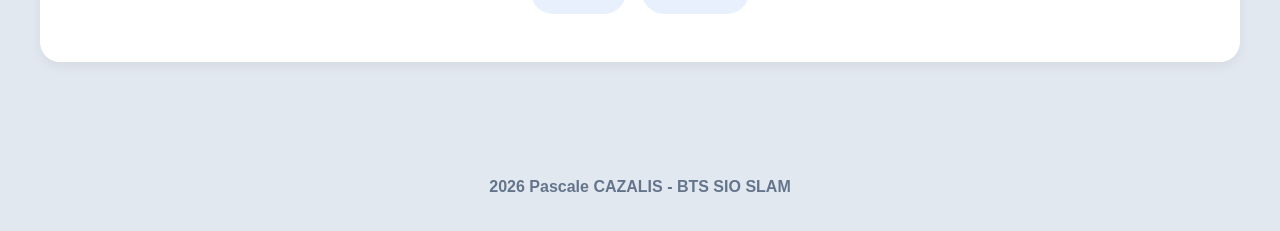
==== commit d487bea9: "modifications réalisations" ====
--- a/index.html
+++ b/index.html
@@ -16,7 +16,7 @@
       <ul>
         <li><a href="#presentation">Présentation</a></li>
         <li><a href="#experiences">Expériences</a></li>
-        <li><a href="#stages">Stages</a></li>
+        <li><a href="#stages">Réalisations</a></li>
         <li><a href="#competences">Compétences</a></li>
         <li><a href="#certifications">Certifications</a></li>
         <li><a href="#veille">Veille</a></li>
@@ -100,14 +100,14 @@
     </div>
   </section>
 
-  <!-- Stages -->
+  <!-- Réalisations -->
   <section id="stages" class="section section-alt">
     <div class="section-inner">
       <h2>Stages</h2>
       <div class="stages-grid">
         <article class="stage-card">
           <div class="stage-image">
-            <a href="https://github.com/pascale048/d2com-email-capture.git" target="_blank">
+            <a href="assets/images/D2com.png" target="_blank">
               <img src="./assets/images/d2com_logo.jpg" alt="D2COM"></a>
           </div>
           <div class="stage-content">
@@ -174,8 +174,6 @@
       <a href="" target="_blank" class="btn outline">Parcours de certification</a>
   </div>
   </section>
-
-
 
   <!-- Compétences -->
   <section id="competences" class="section section-alt">
--- a/style.css
+++ b/style.css
@@ -395,6 +395,13 @@
   gap: 1rem;
   justify-content: center;
   flex-wrap: wrap;
+}
+
+.contact-form input[type="checkbox"] {
+    width: auto;
+    padding: 0;
+    margin-right: 8px;
+    transform: scale(1.2); /* optionnel : rend la case plus visible */
 }
 
 /* Footer */
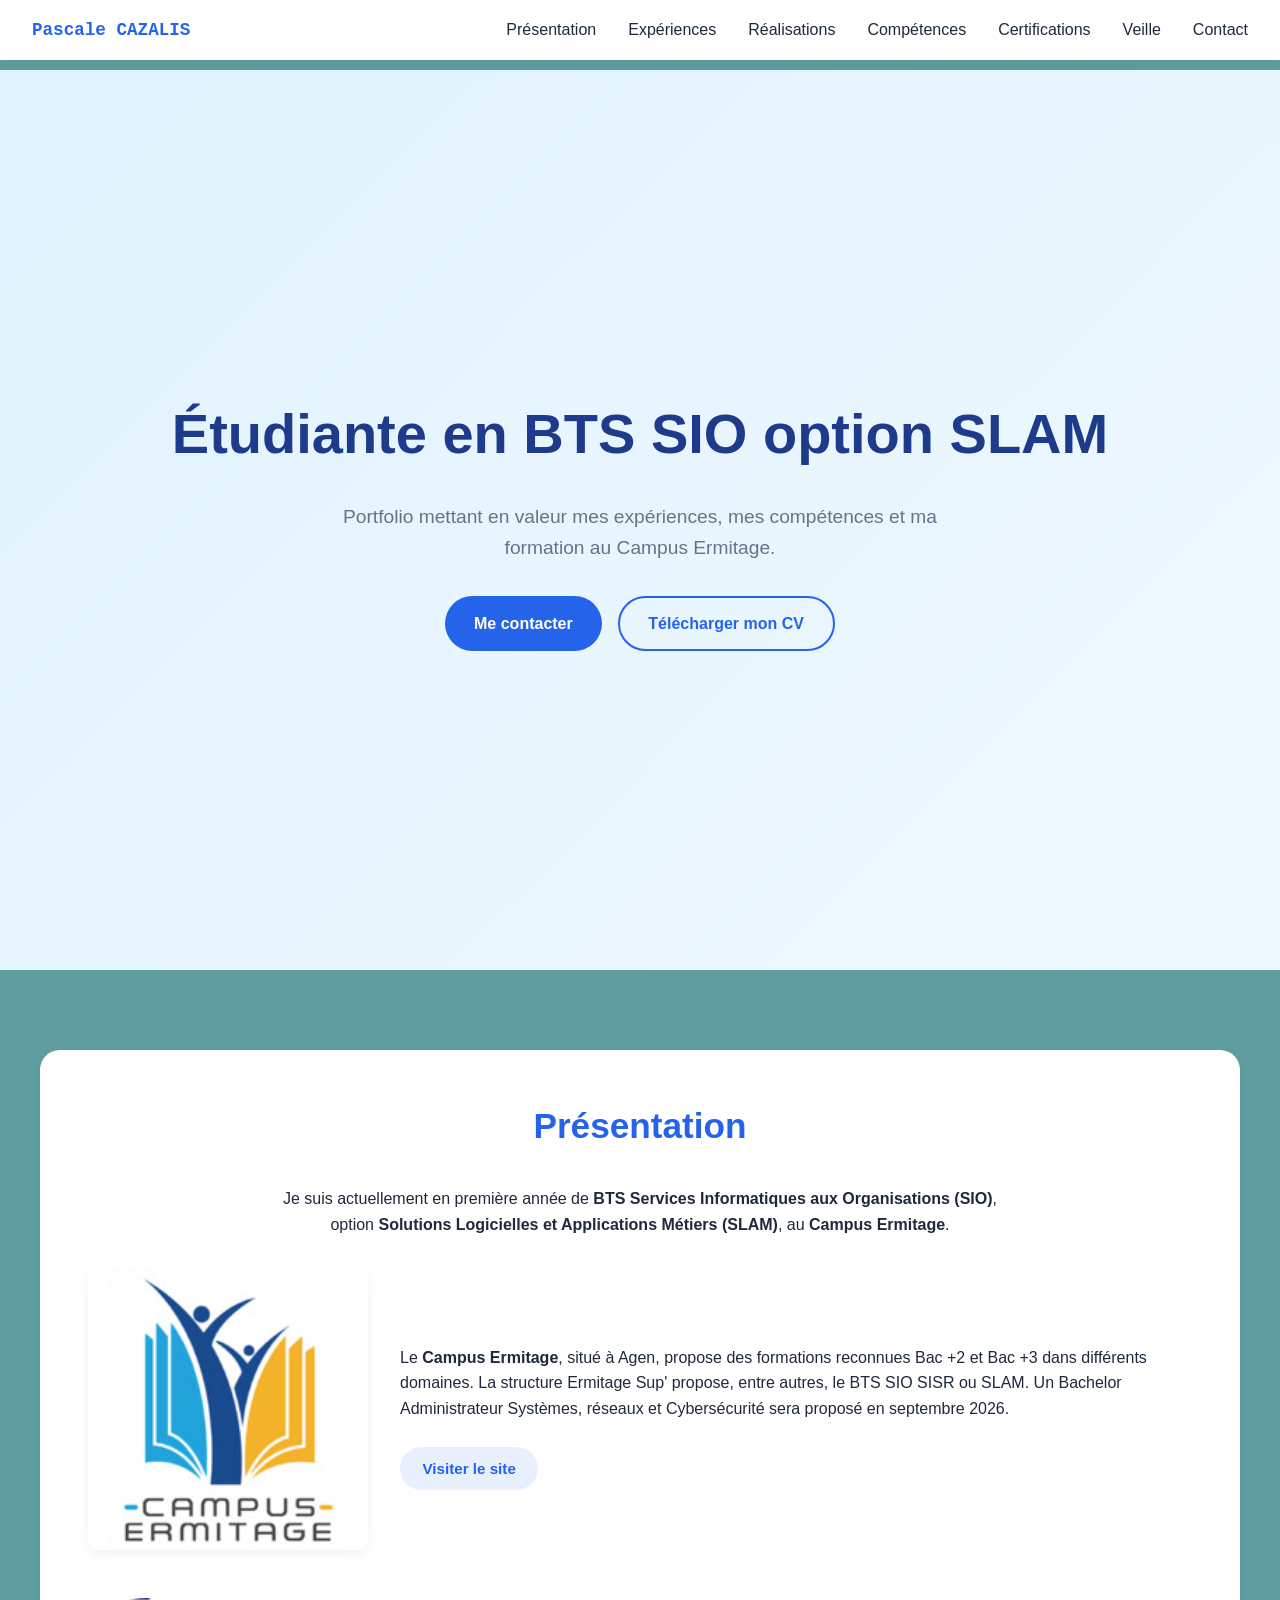
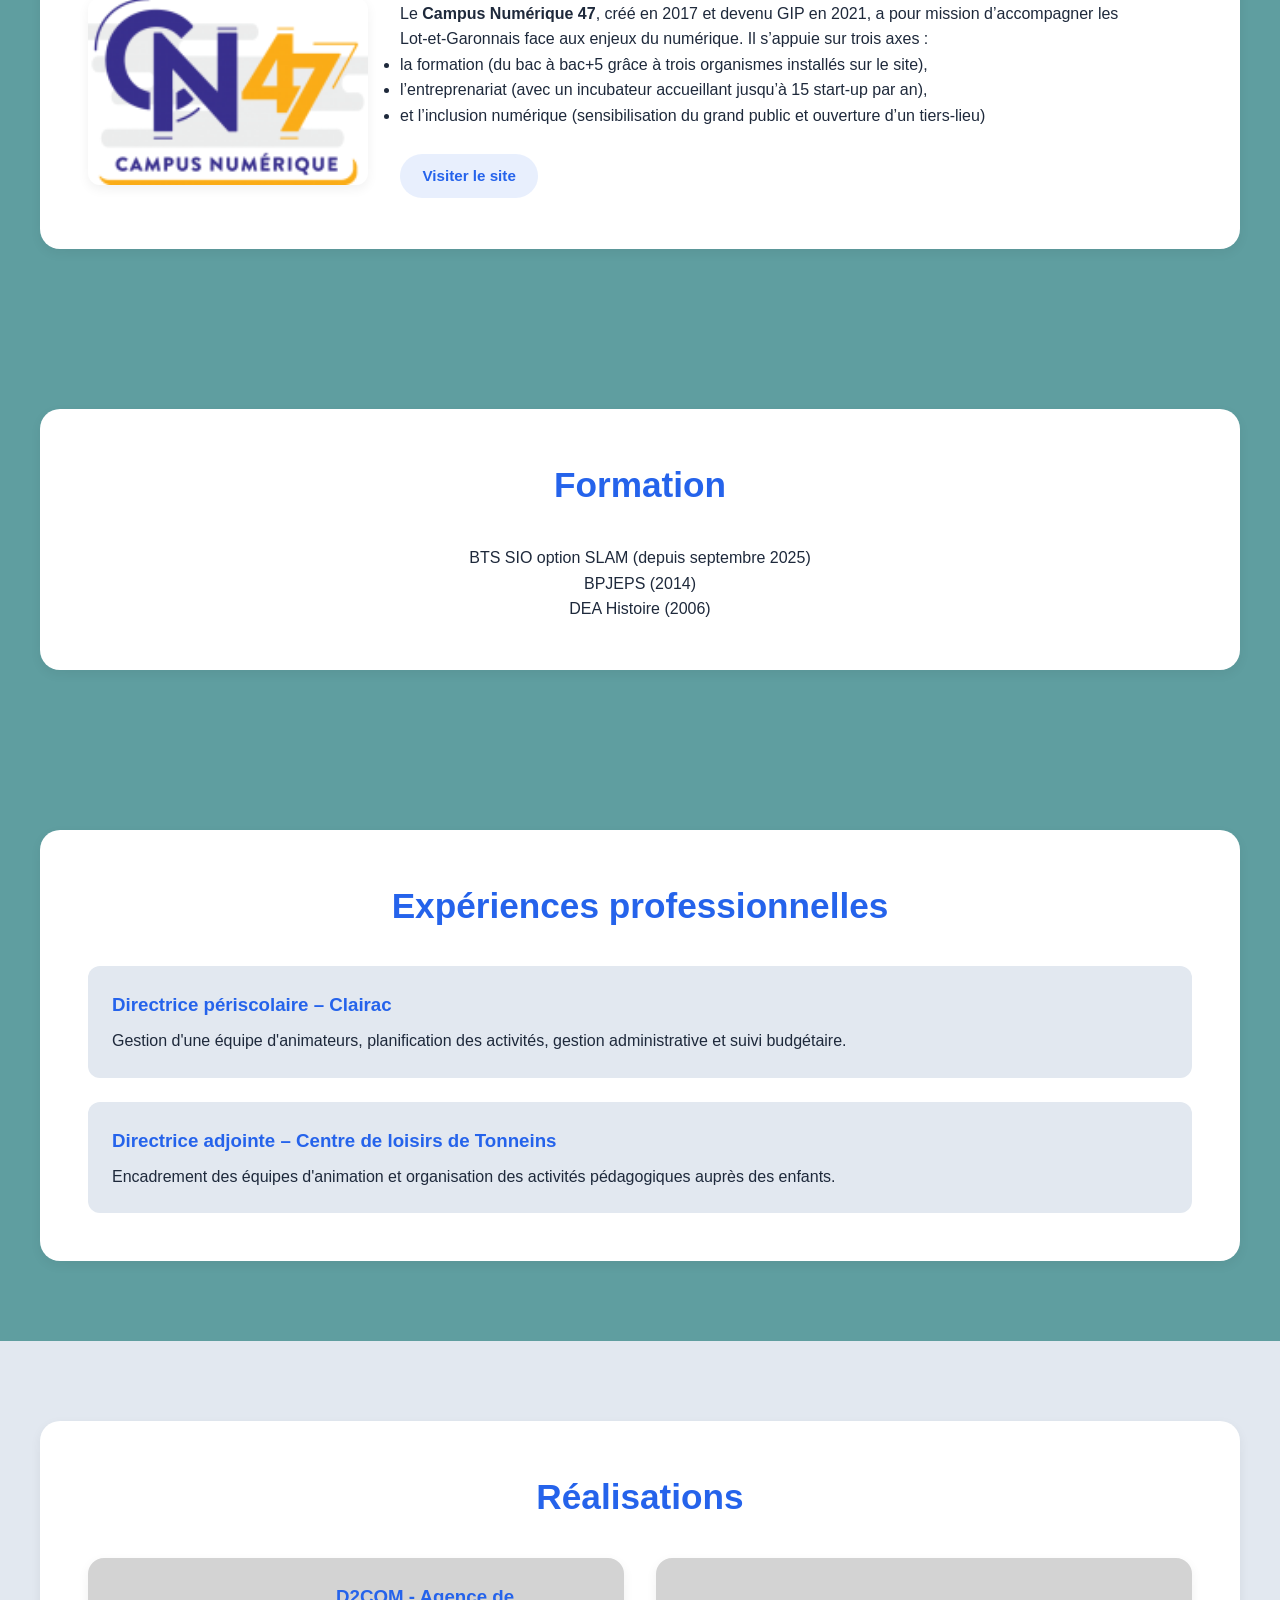
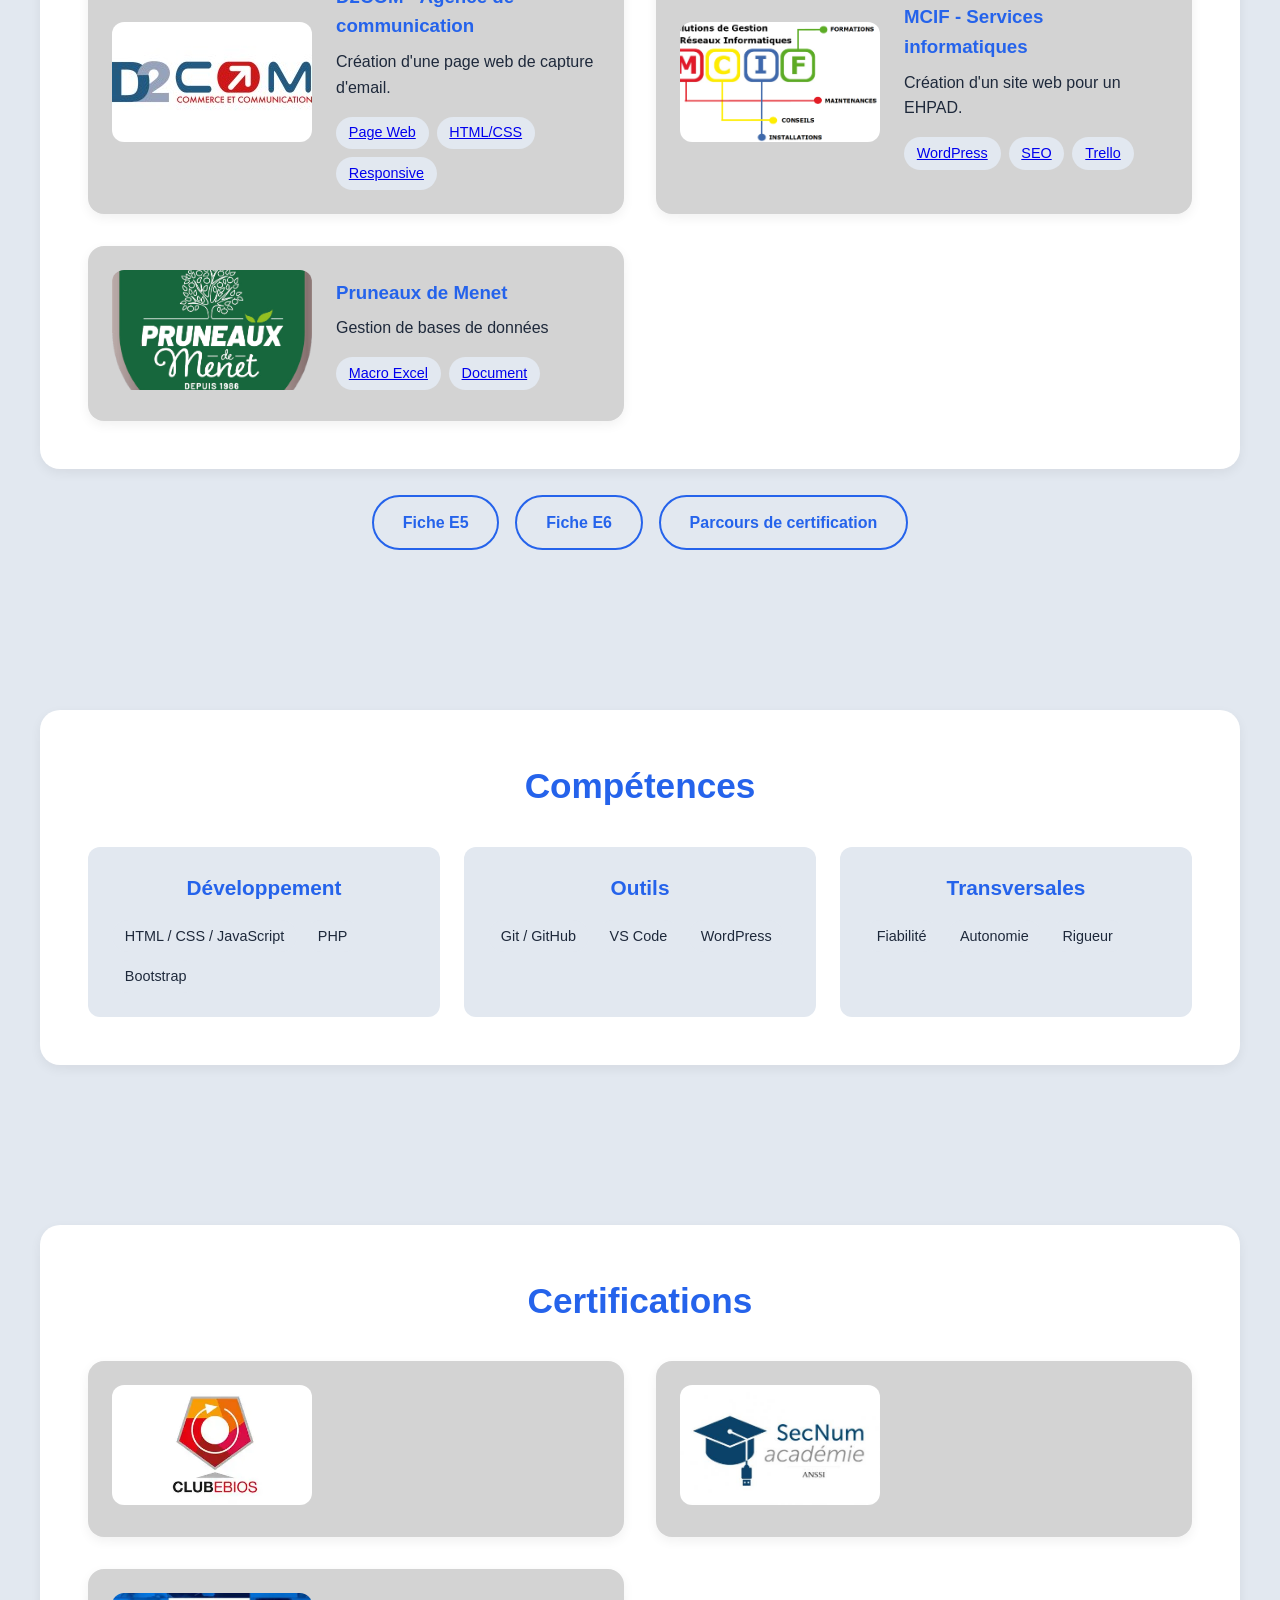
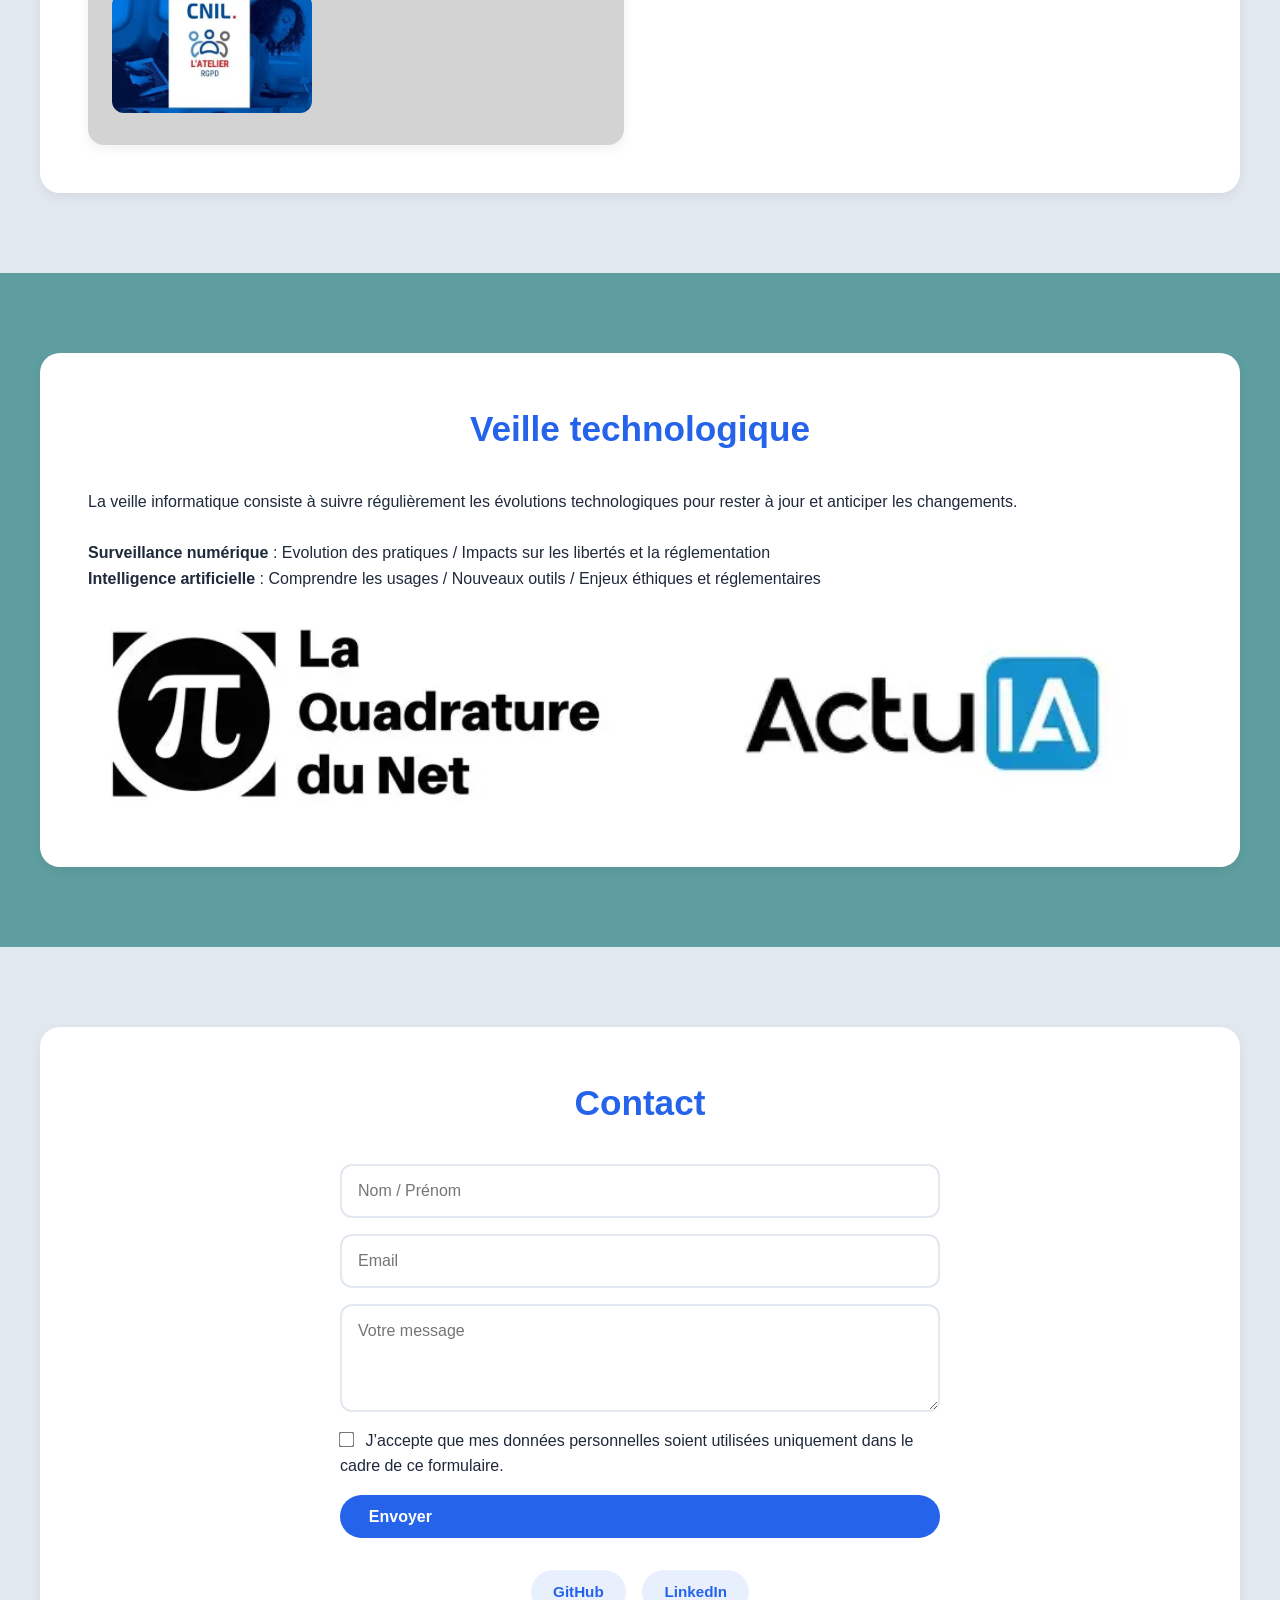
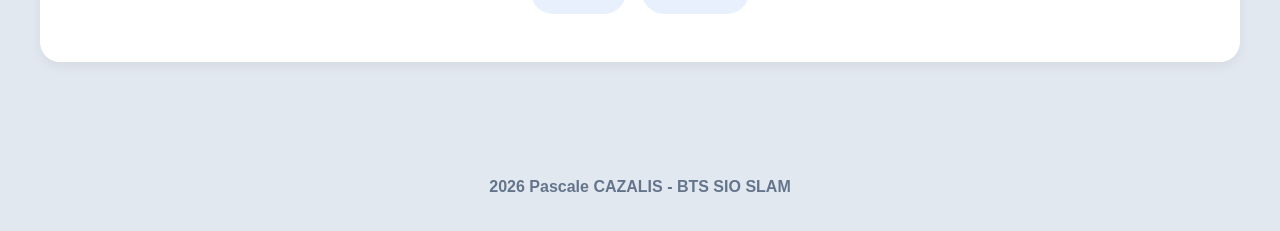
==== commit 53d4ad4e: "modifications titre partie" ====
--- a/index.html
+++ b/index.html
@@ -103,12 +103,11 @@
   <!-- Réalisations -->
   <section id="stages" class="section section-alt">
     <div class="section-inner">
-      <h2>Stages</h2>
+      <h2>Réalisations</h2>
       <div class="stages-grid">
         <article class="stage-card">
           <div class="stage-image">
-            <a href="assets/images/D2com.png" target="_blank">
-              <img src="./assets/images/d2com_logo.jpg" alt="D2COM"></a>
+            <img src="./assets/images/d2com_logo.jpg" alt="D2COM"></a>
           </div>
           <div class="stage-content">
             <h3>D2COM - Agence de communication</h3>
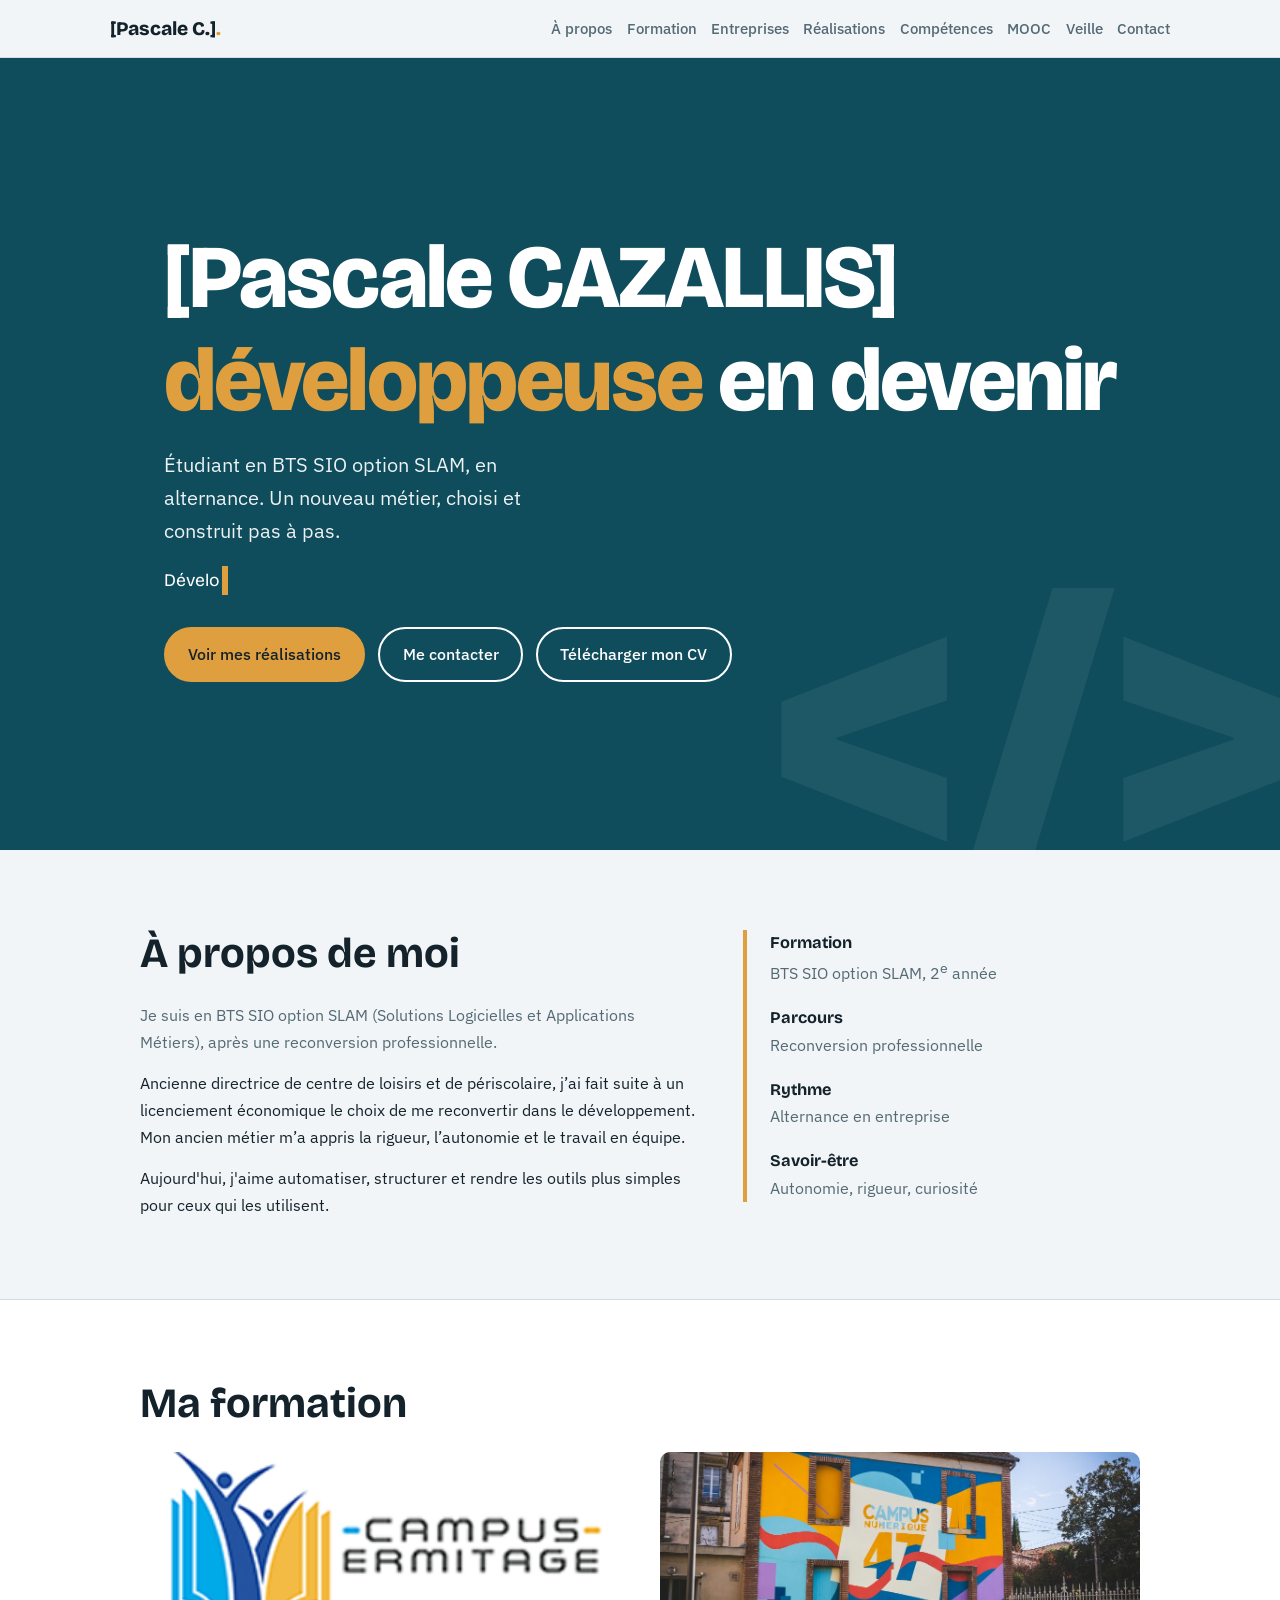
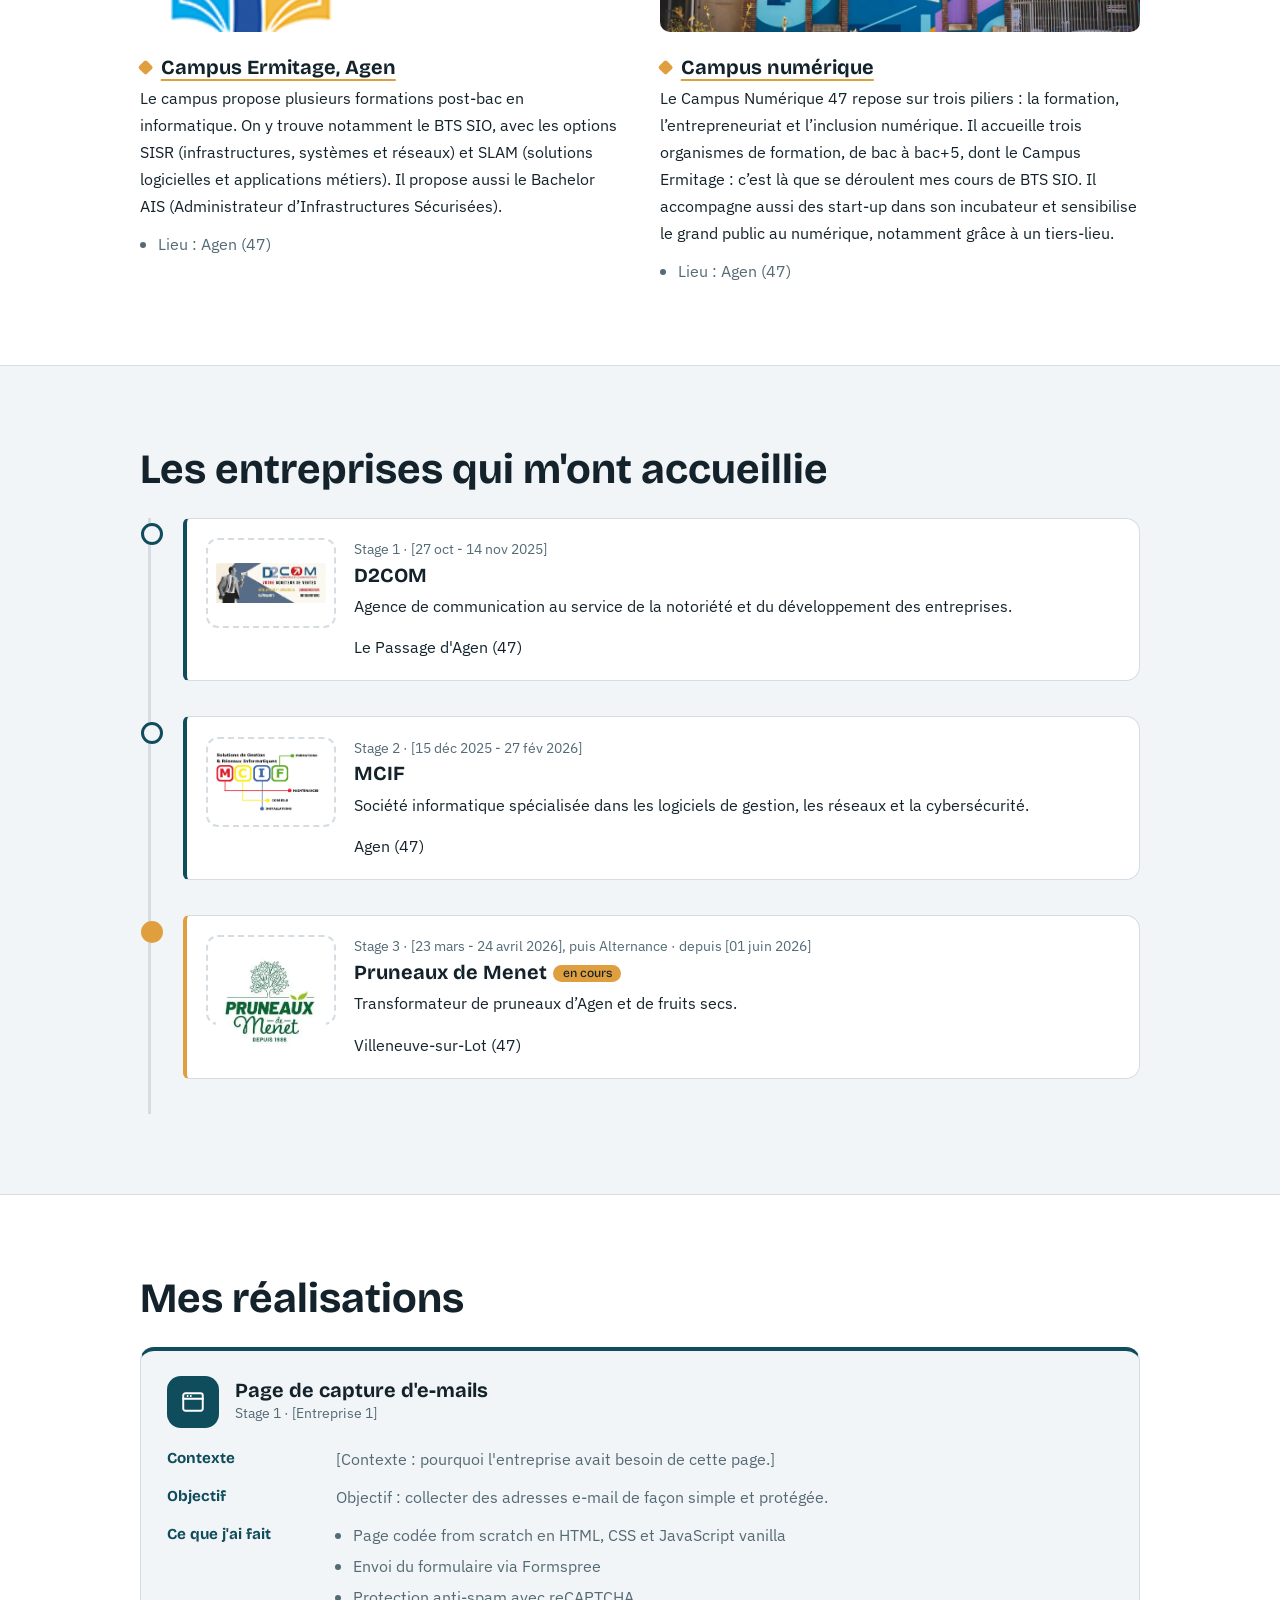
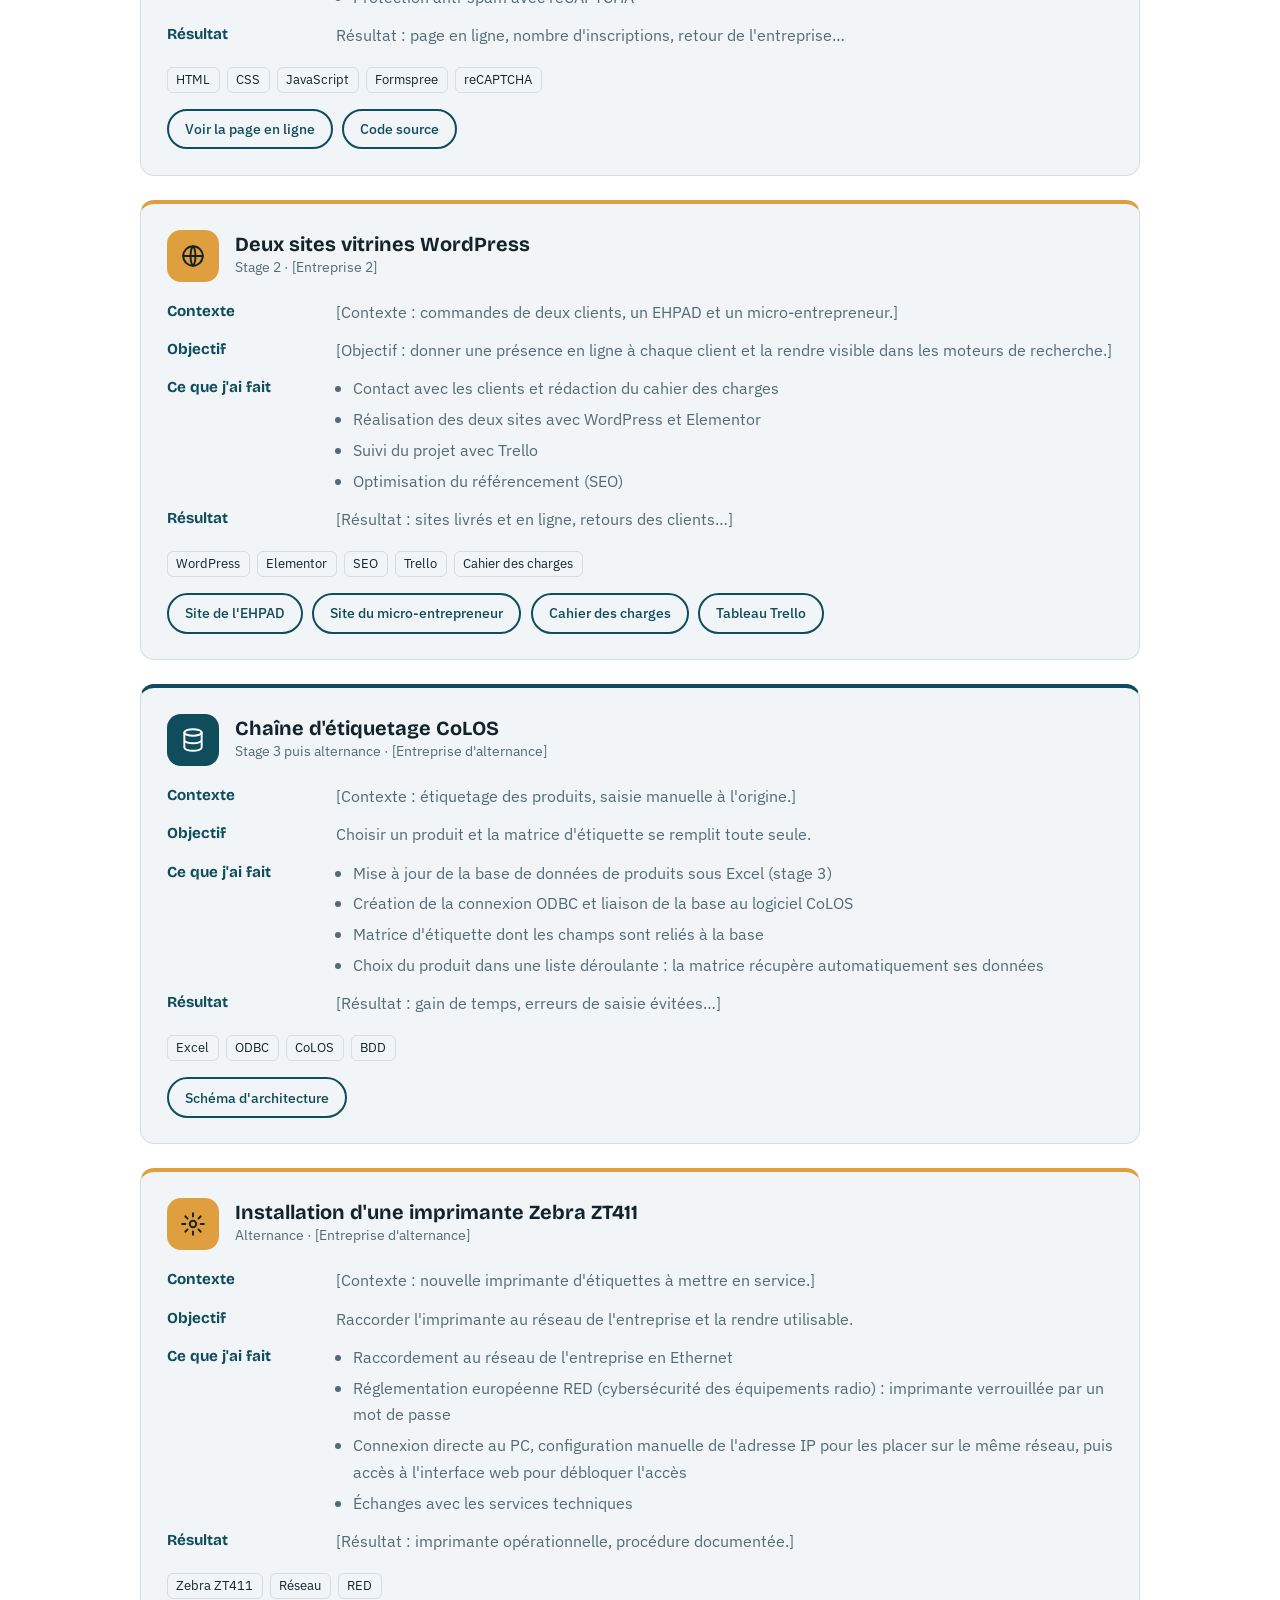
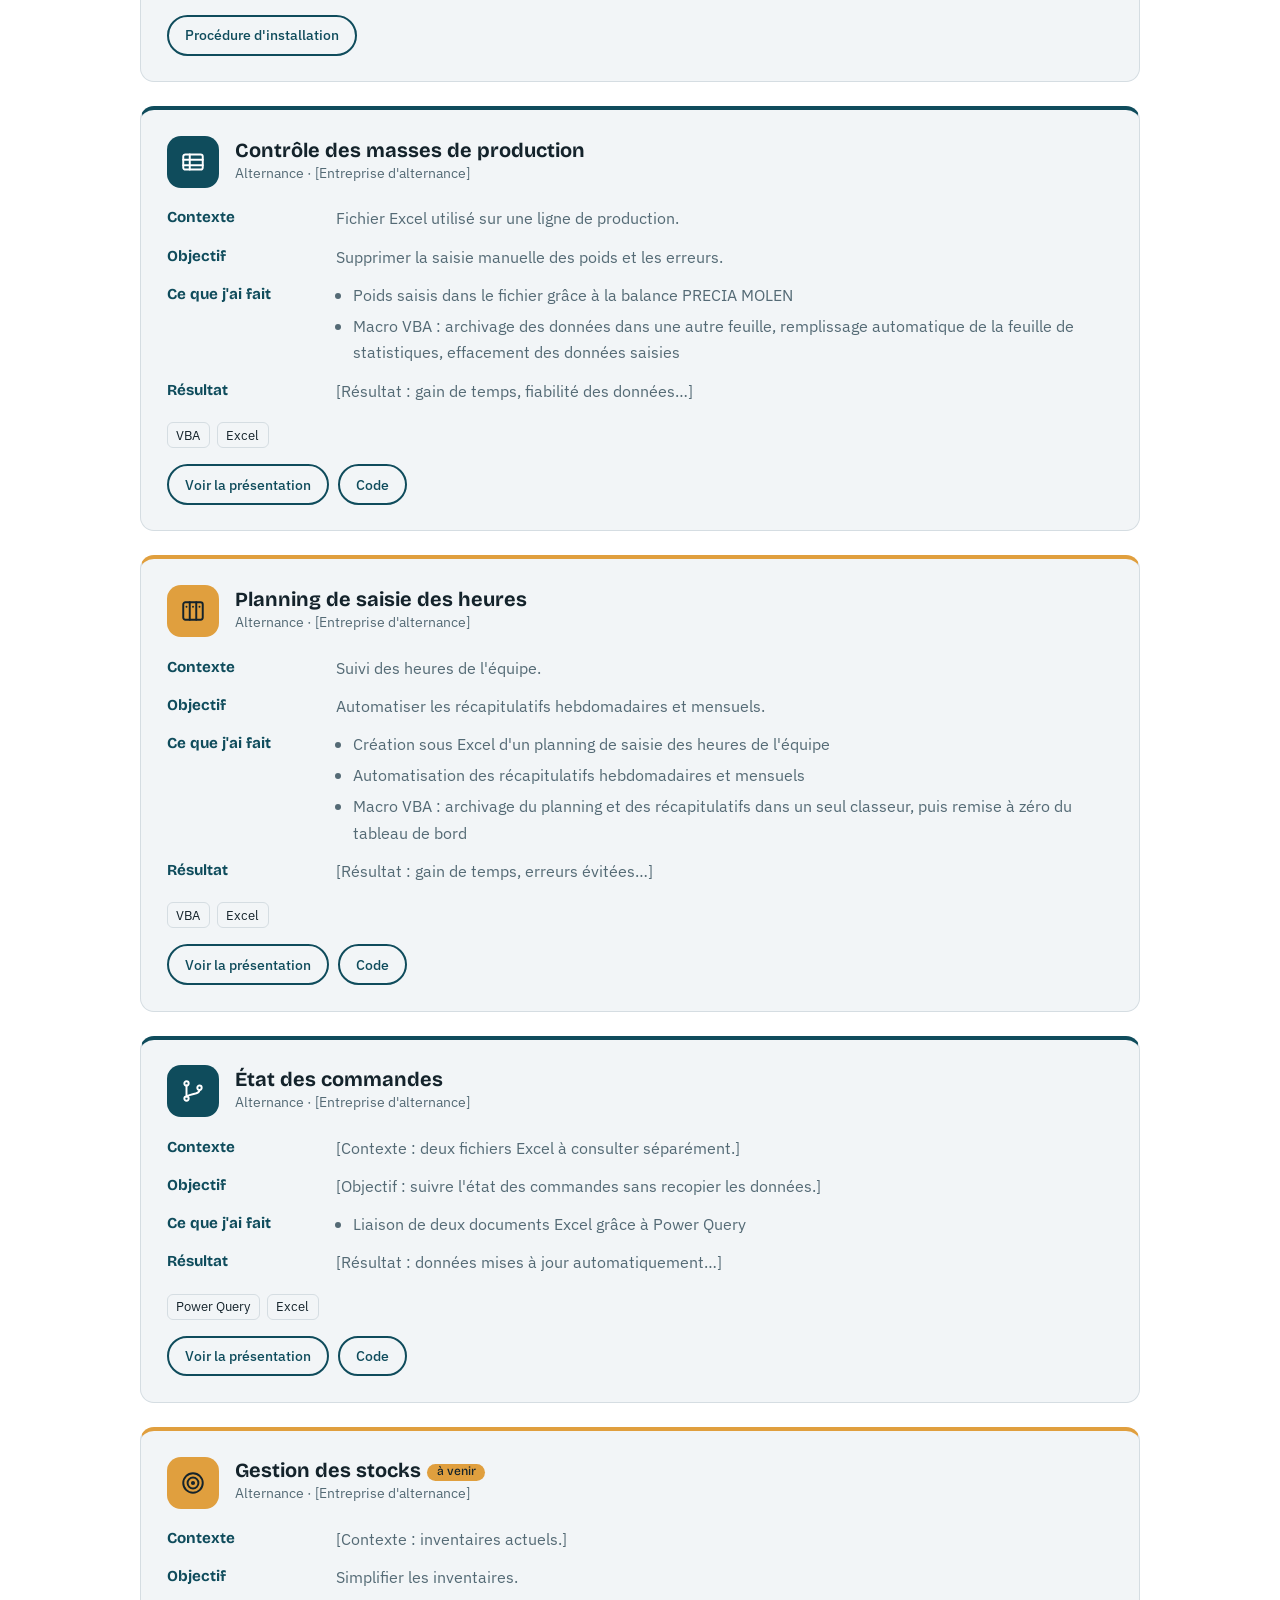
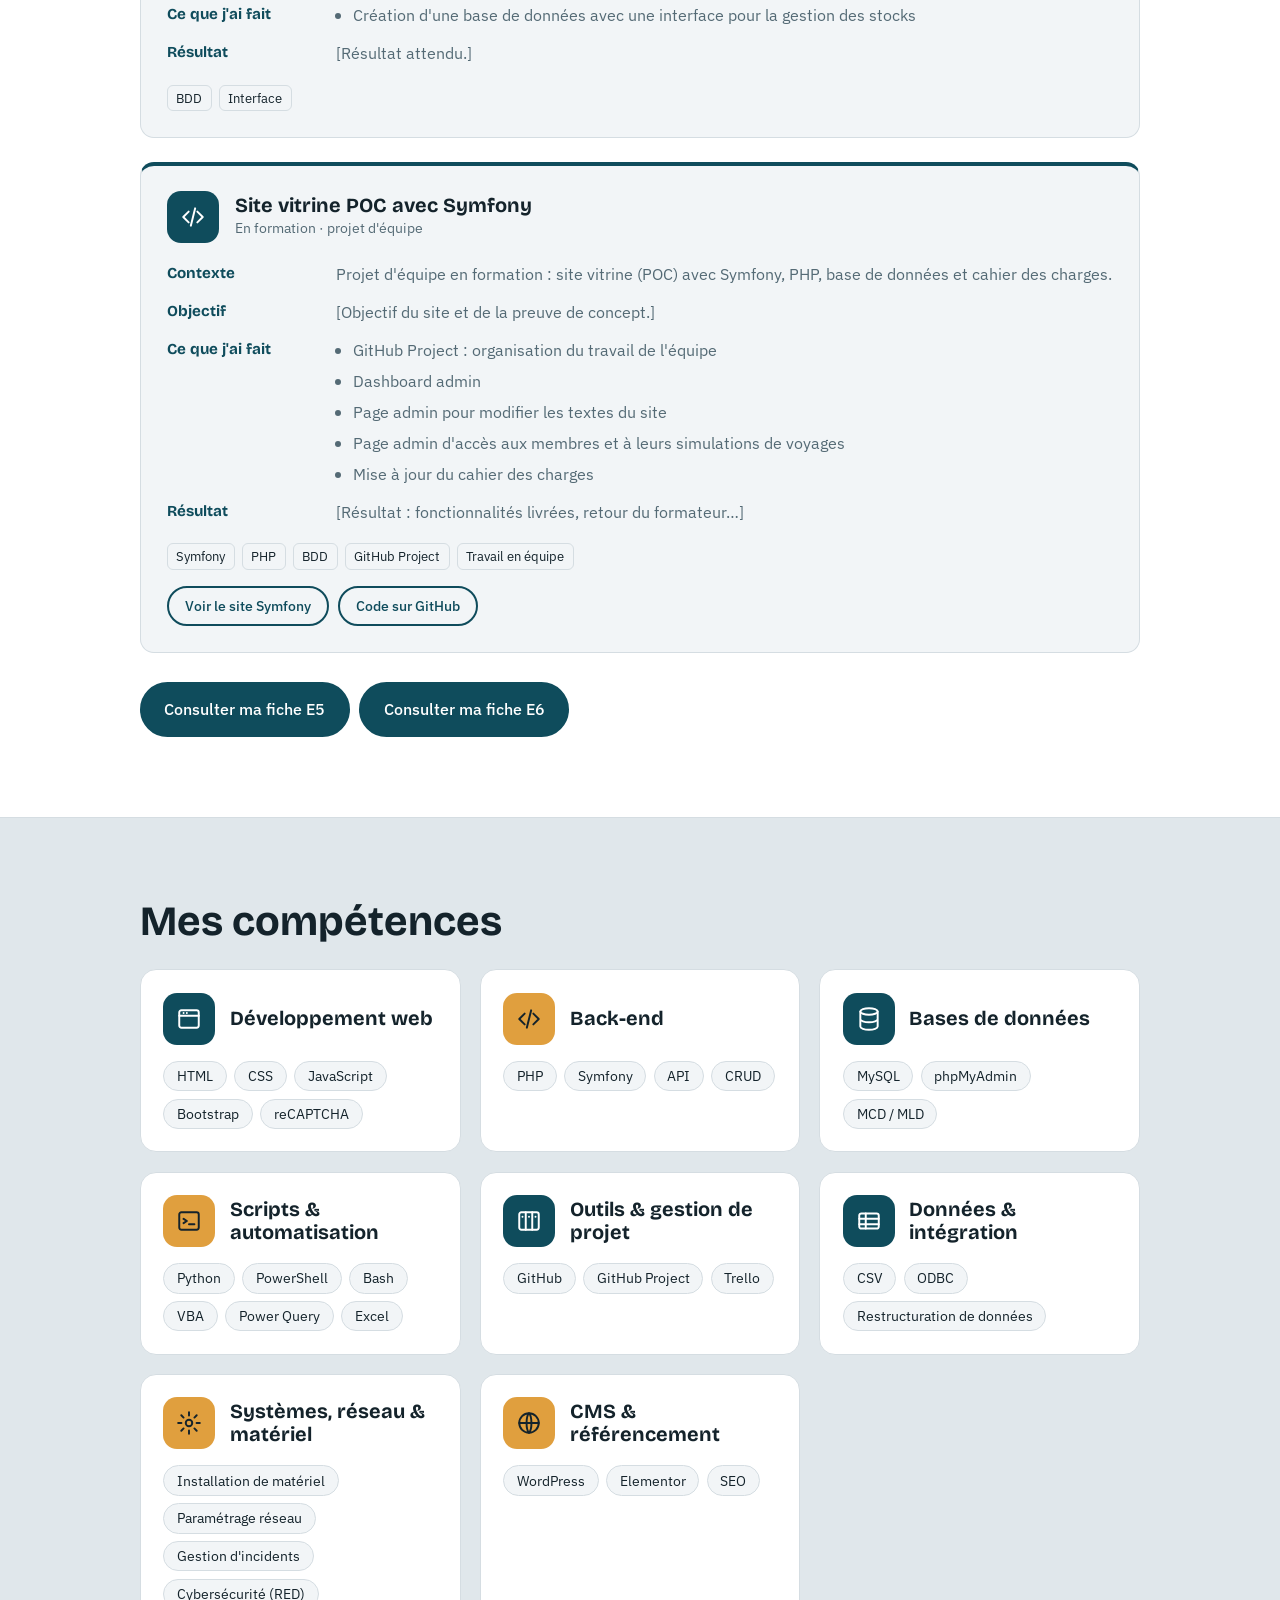
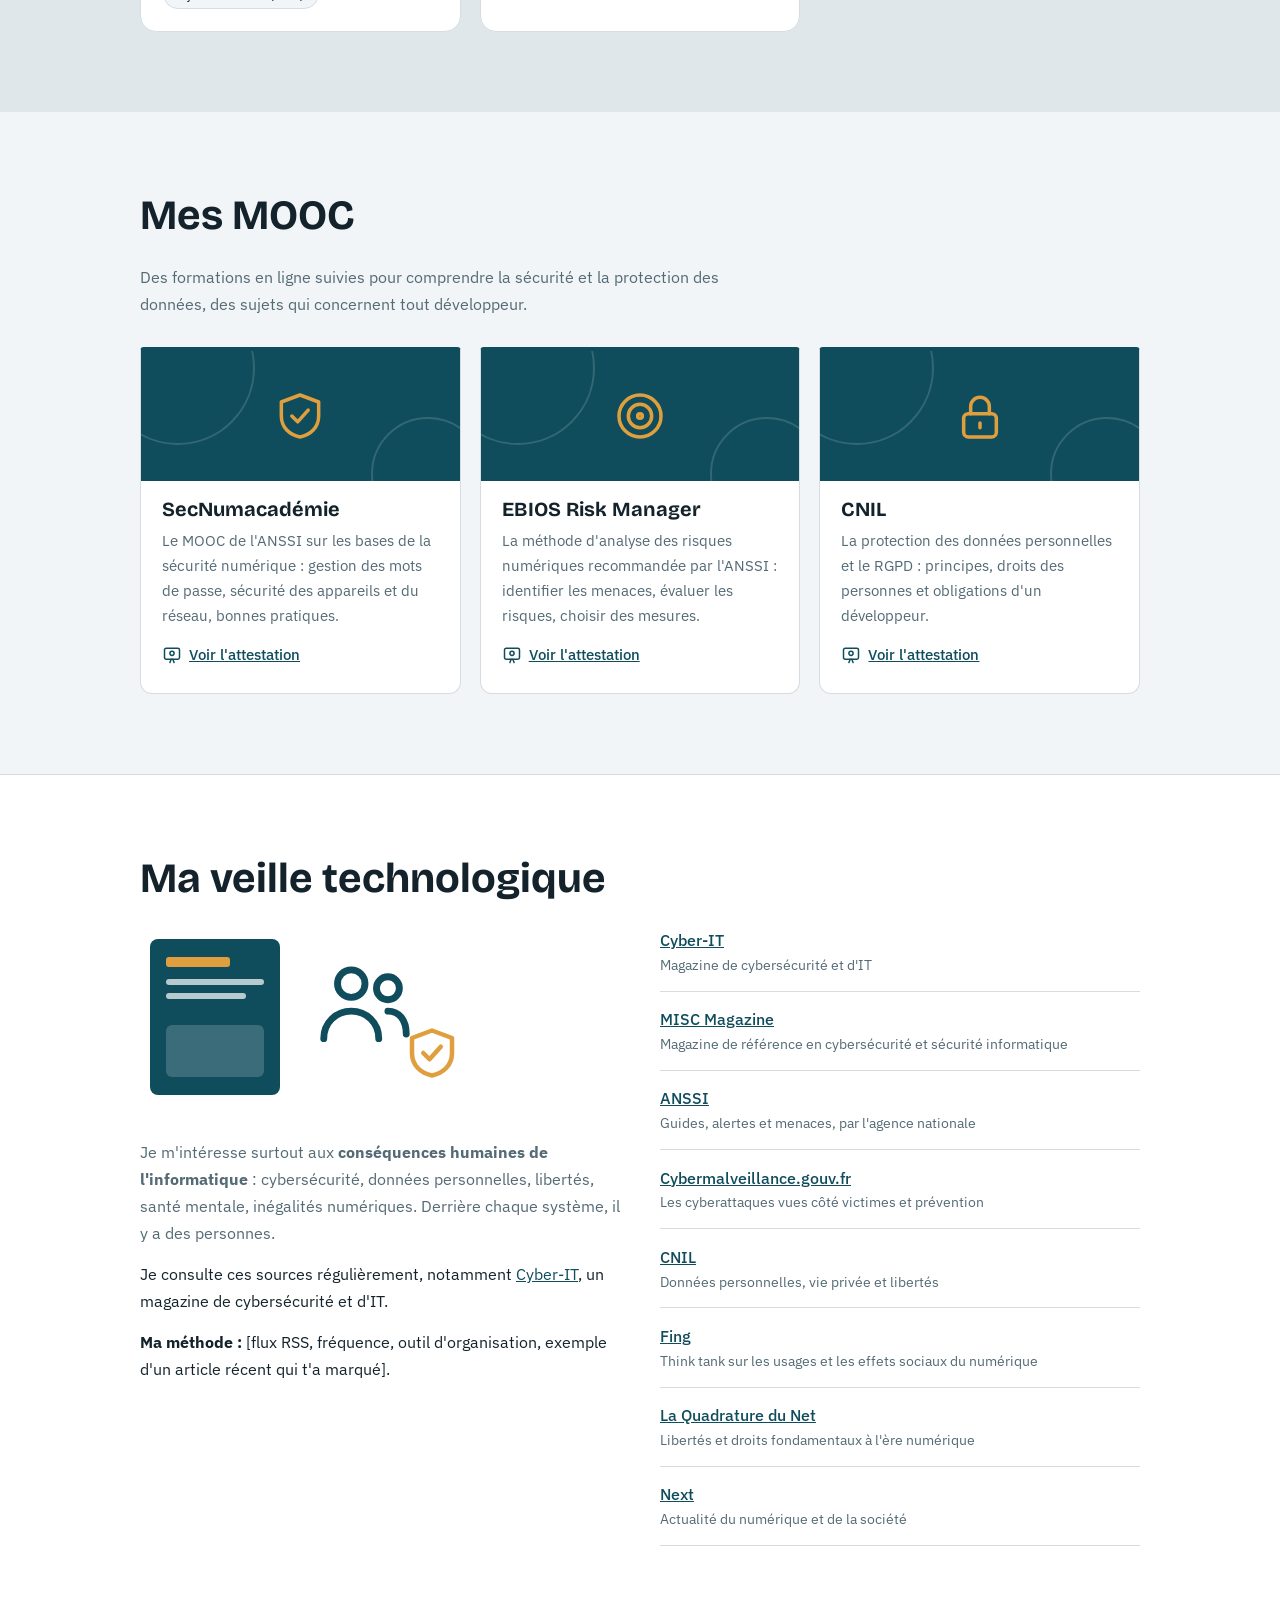
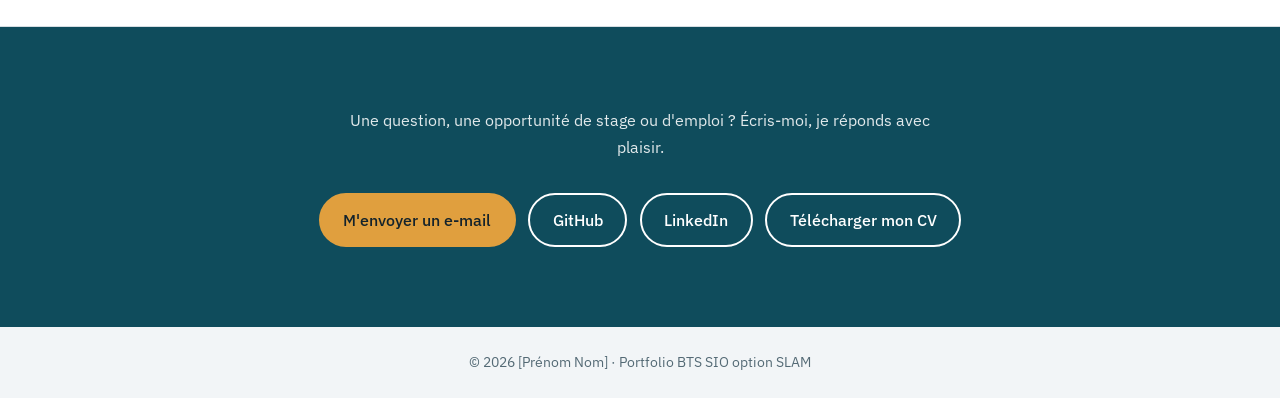
==== commit 9d40d11f: "refonte portfolio" ====
--- a/index.html
+++ b/index.html
@@ -1,299 +1,392 @@
 <!DOCTYPE html>
 <html lang="fr">
 <head>
-  <meta charset="UTF-8">
-  <meta name="viewport" content="width=device-width, initial-scale=1.0">
-  <title>Portfolio - Pascale CAZALIS - BTS SIO SLAM</title>
-  <link rel="stylesheet" href="style.css">
+<meta charset="UTF-8">
+<meta name="viewport" content="width=device-width, initial-scale=1">
+<title>Portfolio – [Pascale CAZALIS] | BTS SIO SLAM</title>
+<meta name="description" content="Portfolio de [Pascale CAZALIS], étudiante en BTS SIO option SLAM.">
+<link rel="preconnect" href="https://fonts.googleapis.com">
+<link rel="preconnect" href="https://fonts.gstatic.com" crossorigin>
+<link href="https://fonts.googleapis.com/css2?family=Bricolage+Grotesque:wght@500;700;800&family=IBM+Plex+Sans:wght@400;500&display=swap" rel="stylesheet">
+<link rel="stylesheet" href="css/style.css">
 </head>
 <body>
-  <!-- Header -->
-  <header class="header">
-    <div class="logo">
-      <span>Pascale CAZALIS</span>
-    </div>
-    <nav class="nav">
-      <ul>
-        <li><a href="#presentation">Présentation</a></li>
-        <li><a href="#experiences">Expériences</a></li>
-        <li><a href="#stages">Réalisations</a></li>
-        <li><a href="#competences">Compétences</a></li>
-        <li><a href="#certifications">Certifications</a></li>
-        <li><a href="#veille">Veille</a></li>
-        <li><a href="#contact">Contact</a></li>
+
+<svg width="0" height="0" style="position:absolute" aria-hidden="true"><defs>
+<symbol id="i-web" viewBox="0 0 24 24"><rect x="3" y="4" width="18" height="16" rx="2"/><path d="M3 9h18M7 6.5h.01M10 6.5h.01"/></symbol>
+<symbol id="i-code" viewBox="0 0 24 24"><path d="M8 7l-5 5 5 5M16 7l5 5-5 5M14 4l-4 16"/></symbol>
+<symbol id="i-db" viewBox="0 0 24 24"><ellipse cx="12" cy="5" rx="8" ry="3"/><path d="M4 5v14c0 1.7 3.6 3 8 3s8-1.3 8-3V5M4 12c0 1.7 3.6 3 8 3s8-1.3 8-3"/></symbol>
+<symbol id="i-term" viewBox="0 0 24 24"><rect x="3" y="4" width="18" height="16" rx="2"/><path d="M7 10l3 2-3 2M12 15h5"/></symbol>
+<symbol id="i-board" viewBox="0 0 24 24"><rect x="3" y="4" width="18" height="16" rx="2"/><path d="M9 4v16M15 4v16M6 8h.01M12 8h.01M18 8h.01"/></symbol>
+<symbol id="i-building" viewBox="0 0 24 24"><path d="M4 21V5l8-2v18M12 9l8 2v10M2 21h20M8 8h.01M8 12h.01M8 16h.01M16 14h.01M16 18h.01"/></symbol>
+<symbol id="i-mail" viewBox="0 0 24 24"><rect x="3" y="5" width="18" height="14" rx="2"/><path d="M3 7l9 6 9-6"/></symbol>
+<symbol id="i-globe" viewBox="0 0 24 24"><circle cx="12" cy="12" r="9"/><path d="M3 12h18M12 3c3 3 3 15 0 18M12 3c-3 3-3 15 0 18"/></symbol>
+<symbol id="i-table" viewBox="0 0 24 24"><rect x="3" y="5" width="18" height="14" rx="2"/><path d="M3 10h18M3 15h18M9 5v14"/></symbol>
+<symbol id="i-gear" viewBox="0 0 24 24"><circle cx="12" cy="12" r="3"/><path d="M12 2v3M12 19v3M2 12h3M19 12h3M4.9 4.9L7 7M17 17l2.1 2.1M19.1 4.9L17 7M7 17l-2.1 2.1"/></symbol>
+<symbol id="i-shield" viewBox="0 0 24 24"><path d="M12 3l8 3v6c0 5-3.5 8-8 9-4.5-1-8-4-8-9V6z"/><path d="M8.5 12l2.5 2.5 4.5-5"/></symbol>
+<symbol id="i-target" viewBox="0 0 24 24"><circle cx="12" cy="12" r="9"/><circle cx="12" cy="12" r="5"/><circle cx="12" cy="12" r="1"/></symbol>
+<symbol id="i-lock" viewBox="0 0 24 24"><rect x="5" y="11" width="14" height="10" rx="2"/><path d="M8 11V8a4 4 0 018 0v3M12 15v2"/></symbol>
+<symbol id="i-users" viewBox="0 0 24 24"><circle cx="9" cy="8" r="3"/><path d="M3 20c0-3.5 2.7-6 6-6s6 2.5 6 6"/><circle cx="17" cy="9" r="2.5"/><path d="M17 14c2.5 0 4 2 4 5"/></symbol>
+<symbol id="i-branch" viewBox="0 0 24 24"><circle cx="6" cy="5" r="2"/><circle cx="6" cy="19" r="2"/><circle cx="18" cy="9" r="2"/><path d="M6 7v10M18 11c0 4-6 3-12 6"/></symbol>
+<symbol id="i-cert" viewBox="0 0 24 24"><rect x="3" y="4" width="18" height="13" rx="2"/><circle cx="12" cy="10" r="2.5"/><path d="M9.5 21l1.5-4M14.5 21L13 17"/></symbol>
+</defs></svg>
+
+<header>
+  <nav aria-label="Navigation principale">
+    <a class="logo" href="#accueil">[Pascale C.]<span>.</span></a>
+    <button class="burger" id="burger" aria-label="Ouvrir le menu" aria-expanded="false">☰</button>
+    <ul id="menu">
+      <li><a href="#apropos">À propos</a></li>
+      <li><a href="#formation">Formation</a></li>
+      <li><a href="#entreprises">Entreprises</a></li>
+      <li><a href="#realisations">Réalisations</a></li>
+      <li><a href="#competences">Compétences</a></li>
+      <li><a href="#mooc">MOOC</a></li>
+      <li><a href="#veille">Veille</a></li>
+      <li><a href="#contact">Contact</a></li>
+    </ul>
+  </nav>
+</header>
+
+<main>
+<!-- PAGE DE GARDE -->
+<section id="accueil">
+  <div class="wrap hero-in">
+    <h1>[Pascale CAZALLIS]<br><em>développeuse</em> en devenir</h1>
+    <p class="hero-sub">Étudiant en BTS SIO option SLAM, en alternance. Un nouveau métier, choisi et construit pas à pas.</p>
+    <p class="hero-tag"><span id="typed"></span><span class="cursor">&nbsp;</span></p>
+    <div class="hero-actions">
+      <a class="btn" href="#realisations">Voir mes réalisations</a>
+      <a class="btn ghost" href="#contact">Me contacter</a>
+      <a class="btn ghost" href="assets/documents/cv.pdf" target="_blank" rel="noopener" download>Télécharger mon CV</a>
+    </div>
+  </div>
+</section>
+
+<!-- A PROPOS -->
+<section id="apropos">
+  <div class="wrap about">
+    <div>
+      <h2>À propos de moi</h2>
+      <p class="lead">Je suis en BTS SIO option SLAM (Solutions Logicielles et Applications Métiers), après une reconversion professionnelle.</p>
+      <p>Ancienne directrice de centre de loisirs et de périscolaire, j’ai fait suite à un licenciement économique le choix de me reconvertir dans le développement. 
+        Mon ancien métier m’a appris la rigueur, l’autonomie et le travail en équipe.</p>
+      <p>Aujourd'hui, j'aime automatiser, structurer et rendre les outils plus simples pour ceux qui les utilisent.</p>
+    </div>
+    <dl class="facts">
+      <div><dt>Formation</dt><dd>BTS SIO option SLAM, 2<sup>e</sup> année</dd></div>
+      <div><dt>Parcours</dt><dd>Reconversion professionnelle</dd></div>
+      <div><dt>Rythme</dt><dd>Alternance en entreprise</dd></div>
+      <div><dt>Savoir-être</dt><dd>Autonomie, rigueur, curiosité</dd></div>
+    </dl>
+  </div>
+</section>
+
+<!-- FORMATION -->
+<section id="formation" class="alt">
+  <div class="wrap">
+    <h2>Ma formation</h2>
+    <div class="two">
+      <div class="block" id="ermitage">
+        <img src="assets/images/campus-ermitage.png" alt="Façade du Campus Ermitage à Agen">
+        <!-- À REMPLACER : adresse du site du campus Ermitage -->
+        <h3><a class="h-link" href="https://postbac-campusermitage.com/" target="_blank" rel="noopener">Campus Ermitage, Agen</a></h3>
+        <p>Le campus propose plusieurs formations post-bac en informatique.
+        On y trouve notamment le BTS SIO, avec les options SISR (infrastructures, systèmes et réseaux) et SLAM (solutions logicielles et applications métiers).
+        Il propose aussi le Bachelor AIS (Administrateur d’Infrastructures Sécurisées).</p>
+        <ul>
+          <li>Lieu : Agen (47)</li>
+        </ul>
+      </div>
+      <div class="block" id="campus-numerique">
+        <img src="assets/images/campus-numérique.jpg" alt="Façade du campus Numérique à Agen">
+        <!-- À REMPLACER : adresse du site du campus numérique -->
+        <h3><a class="h-link" href="https://www.campusnumerique47.fr/" target="_blank" rel="noopener">Campus numérique</a></h3>
+        <p>Le Campus Numérique 47 repose sur trois piliers : la formation, l’entrepreneuriat et l’inclusion numérique.
+        Il accueille trois organismes de formation, de bac à bac+5, dont le Campus Ermitage : c’est là que se déroulent mes cours de BTS SIO.
+        Il accompagne aussi des start-up dans son incubateur et sensibilise le grand public au numérique, notamment grâce à un tiers-lieu.</p>
+        <ul>
+          <li>Lieu : Agen (47)</li>
+        </ul>
+      </div>
+    </div>
+  </div>
+</section>
+
+<!-- ENTREPRISES -->
+<section id="entreprises">
+  <div class="wrap">
+    <!-- Pour chaque entreprise : modifie le lien (href) et remplace le texte « Logo à ajouter » par ton image de logo (voir le commentaire dans chaque encart) -->
+    <h2>Les entreprises qui m'ont accueillie</h2>
+    <ol class="timeline">
+      <li>
+        <div class="company"><a class="logo-slot" href="https://d2com.fr" target="_blank" rel="noopener" aria-label="Site web D2COM"><img src="assets/images/d2com.webp" alt="Logo D2COM"></a>
+        <div>
+<p class="when">Stage 1 · [27 oct - 14 nov 2025]</p>
+        <h3>D2COM</h3>
+        <p>Agence de communication au service de la notoriété et du développement des entreprises.</p>
+        <p>Le Passage d'Agen (47)</p></div></div>
+      </li>
+      <li>
+        <div class="company"><a class="logo-slot" href="https://mcif.fr" target="_blank" rel="noopener" aria-label="Site web MCIF"><img src="assets/images/mcif.png" alt="Logo MCIF"></a>
+        <div>
+<p class="when">Stage 2 · [15 déc 2025 - 27 fév 2026]</p>
+        <h3>MCIF</h3>
+        <p>Société informatique spécialisée dans les logiciels de gestion, les réseaux et la cybersécurité.</p>
+        <p>Agen (47)</p></div></div>
+      </li>
+      <li class="now">
+        <div class="company"><a class="logo-slot" href="https://pruneaux-de-menet.fr/" target="_blank" rel="noopener" aria-label="Site web Pruneaux de Menet"><img src="assets/images/pruneaux_de_menet.webp" alt="Logo Pruneaux de Menet"></a>
+        <div>
+<p class="when">Stage 3 · [23 mars - 24 avril 2026], puis Alternance · depuis [01 juin 2026]</p>
+        <h3>Pruneaux de Menet<span class="badge">en cours</span></h3>
+        <p>Transformateur de pruneaux d’Agen et de fruits secs.</p>
+        <p>Villeneuve-sur-Lot (47)</p></div></div>
+      </li>
+    </ol>
+  </div>
+</section>
+
+<!-- REALISATIONS -->
+<section id="realisations" class="alt">
+  <div class="wrap">
+    <h2>Mes réalisations</h2>
+
+    <article class="project">
+      <div class="proj-head"><span class="tile"><svg class="i" aria-hidden="true"><use href="#i-web"/></svg></span><div><h3>Page de capture d'e-mails</h3><p class="meta">Stage 1 · [Entreprise 1]</p></div></div>
+      <dl class="pj">
+        <dt>Contexte</dt><dd>[Contexte : pourquoi l'entreprise avait besoin de cette page.]</dd>
+        <dt>Objectif</dt><dd>Objectif : collecter des adresses e-mail de façon simple et protégée.</dd>
+        <dt>Ce que j'ai fait</dt><dd><ul><li>Page codée from scratch en HTML, CSS et JavaScript vanilla</li><li>Envoi du formulaire via Formspree</li><li>Protection anti-spam avec reCAPTCHA</li></ul></dd>
+        <dt>Résultat</dt><dd>Résultat : page en ligne, nombre d'inscriptions, retour de l'entreprise…</dd>
+      </dl>
+      <div class="tags"><span>HTML</span><span>CSS</span><span>JavaScript</span><span>Formspree</span><span>reCAPTCHA</span></div>
+      <div class="links"><a class="btn line" href="https://ton-pseudo.github.io/page-capture-email/" target="_blank" rel="noopener">Voir la page en ligne</a><a class="btn line" href="https://github.com/ton-pseudo/page-capture-email" target="_blank" rel="noopener">Code source</a></div>
+    </article>
+
+    <article class="project hot">
+      <div class="proj-head"><span class="tile hot"><svg class="i" aria-hidden="true"><use href="#i-globe"/></svg></span><div><h3>Deux sites vitrines WordPress</h3><p class="meta">Stage 2 · [Entreprise 2]</p></div></div>
+      <dl class="pj">
+        <dt>Contexte</dt><dd>[Contexte : commandes de deux clients, un EHPAD et un micro-entrepreneur.]</dd>
+        <dt>Objectif</dt><dd>[Objectif : donner une présence en ligne à chaque client et la rendre visible dans les moteurs de recherche.]</dd>
+        <dt>Ce que j'ai fait</dt><dd><ul><li>Contact avec les clients et rédaction du cahier des charges</li><li>Réalisation des deux sites avec WordPress et Elementor</li><li>Suivi du projet avec Trello</li><li>Optimisation du référencement (SEO)</li></ul></dd>
+        <dt>Résultat</dt><dd>[Résultat : sites livrés et en ligne, retours des clients…]</dd>
+      </dl>
+      <div class="tags"><span>WordPress</span><span>Elementor</span><span>SEO</span><span>Trello</span><span>Cahier des charges</span></div>
+      <div class="links"><a class="btn line" href="https://site-ehpad.fr" target="_blank" rel="noopener">Site de l'EHPAD</a><a class="btn line" href="https://site-microentrepreneur.fr" target="_blank" rel="noopener">Site du micro-entrepreneur</a><a class="btn line" href="assets/documents/cahier-des-charges.pdf" target="_blank" rel="noopener">Cahier des charges</a><a class="btn line" href="https://trello.com/b/xxxxxxxx" target="_blank" rel="noopener">Tableau Trello</a></div>
+    </article>
+
+    <article class="project">
+      <div class="proj-head"><span class="tile"><svg class="i" aria-hidden="true"><use href="#i-db"/></svg></span><div><h3>Chaîne d'étiquetage CoLOS</h3><p class="meta">Stage 3 puis alternance · [Entreprise d'alternance]</p></div></div>
+      <dl class="pj">
+        <dt>Contexte</dt><dd>[Contexte : étiquetage des produits, saisie manuelle à l'origine.]</dd>
+        <dt>Objectif</dt><dd>Choisir un produit et la matrice d'étiquette se remplit toute seule.</dd>
+        <dt>Ce que j'ai fait</dt><dd><ul><li>Mise à jour de la base de données de produits sous Excel (stage 3)</li><li>Création de la connexion ODBC et liaison de la base au logiciel CoLOS</li><li>Matrice d'étiquette dont les champs sont reliés à la base</li><li>Choix du produit dans une liste déroulante : la matrice récupère automatiquement ses données</li></ul></dd>
+        <dt>Résultat</dt><dd>[Résultat : gain de temps, erreurs de saisie évitées…]</dd>
+      </dl>
+      <div class="tags"><span>Excel</span><span>ODBC</span><span>CoLOS</span><span>BDD</span></div>
+      <div class="links"><a class="btn line" href="assets/documents/schema-etiquettes.pdf" target="_blank" rel="noopener">Schéma d'architecture</a></div>
+    </article>
+
+    <article class="project hot">
+      <div class="proj-head"><span class="tile hot"><svg class="i" aria-hidden="true"><use href="#i-gear"/></svg></span><div><h3>Installation d'une imprimante Zebra ZT411</h3><p class="meta">Alternance · [Entreprise d'alternance]</p></div></div>
+      <dl class="pj">
+        <dt>Contexte</dt><dd>[Contexte : nouvelle imprimante d'étiquettes à mettre en service.]</dd>
+        <dt>Objectif</dt><dd>Raccorder l'imprimante au réseau de l'entreprise et la rendre utilisable.</dd>
+        <dt>Ce que j'ai fait</dt><dd><ul><li>Raccordement au réseau de l'entreprise en Ethernet</li><li>Réglementation européenne RED (cybersécurité des équipements radio) : imprimante verrouillée par un mot de passe</li><li>Connexion directe au PC, configuration manuelle de l'adresse IP pour les placer sur le même réseau, puis accès à l'interface web pour débloquer l'accès</li><li>Échanges avec les services techniques</li></ul></dd>
+        <dt>Résultat</dt><dd>[Résultat : imprimante opérationnelle, procédure documentée.]</dd>
+      </dl>
+      <div class="tags"><span>Zebra ZT411</span><span>Réseau</span><span>RED</span></div>
+      <div class="links"><a class="btn line" href="assets/documents/procedure-zebra.pdf" target="_blank" rel="noopener">Procédure d'installation</a></div>
+    </article>
+
+    <article class="project">
+      <div class="proj-head"><span class="tile"><svg class="i" aria-hidden="true"><use href="#i-table"/></svg></span><div><h3>Contrôle des masses de production</h3><p class="meta">Alternance · [Entreprise d'alternance]</p></div></div>
+      <dl class="pj">
+        <dt>Contexte</dt><dd>Fichier Excel utilisé sur une ligne de production.</dd>
+        <dt>Objectif</dt><dd>Supprimer la saisie manuelle des poids et les erreurs.</dd>
+        <dt>Ce que j'ai fait</dt><dd><ul><li>Poids saisis dans le fichier grâce à la balance PRECIA MOLEN</li><li>Macro VBA : archivage des données dans une autre feuille, remplissage automatique de la feuille de statistiques, effacement des données saisies</li></ul></dd>
+        <dt>Résultat</dt><dd>[Résultat : gain de temps, fiabilité des données…]</dd>
+      </dl>
+      <div class="tags"><span>VBA</span><span>Excel</span></div>
+      <div class="links"><a class="btn line" href="assets/documents/controle-masses.pdf" target="_blank" rel="noopener">Voir la présentation</a><a class="btn line" href="code/controle-masses.bas" target="_blank" rel="noopener">Code</a></div>
+    </article>
+
+    <article class="project hot">
+      <div class="proj-head"><span class="tile hot"><svg class="i" aria-hidden="true"><use href="#i-board"/></svg></span><div><h3>Planning de saisie des heures</h3><p class="meta">Alternance · [Entreprise d'alternance]</p></div></div>
+      <dl class="pj">
+        <dt>Contexte</dt><dd>Suivi des heures de l'équipe.</dd>
+        <dt>Objectif</dt><dd>Automatiser les récapitulatifs hebdomadaires et mensuels.</dd>
+        <dt>Ce que j'ai fait</dt><dd><ul><li>Création sous Excel d'un planning de saisie des heures de l'équipe</li><li>Automatisation des récapitulatifs hebdomadaires et mensuels</li><li>Macro VBA : archivage du planning et des récapitulatifs dans un seul classeur, puis remise à zéro du tableau de bord</li></ul></dd>
+        <dt>Résultat</dt><dd>[Résultat : gain de temps, erreurs évitées…]</dd>
+      </dl>
+      <div class="tags"><span>VBA</span><span>Excel</span></div>
+      <div class="links"><a class="btn line" href="assets/documents/planning.pdf" target="_blank" rel="noopener">Voir la présentation</a><a class="btn line" href="code/planning.bas" target="_blank" rel="noopener">Code</a></div>
+    </article>
+
+    <article class="project">
+      <div class="proj-head"><span class="tile"><svg class="i" aria-hidden="true"><use href="#i-branch"/></svg></span><div><h3>État des commandes</h3><p class="meta">Alternance · [Entreprise d'alternance]</p></div></div>
+      <dl class="pj">
+        <dt>Contexte</dt><dd>[Contexte : deux fichiers Excel à consulter séparément.]</dd>
+        <dt>Objectif</dt><dd>[Objectif : suivre l'état des commandes sans recopier les données.]</dd>
+        <dt>Ce que j'ai fait</dt><dd><ul><li>Liaison de deux documents Excel grâce à Power Query</li></ul></dd>
+        <dt>Résultat</dt><dd>[Résultat : données mises à jour automatiquement…]</dd>
+      </dl>
+      <div class="tags"><span>Power Query</span><span>Excel</span></div>
+      <div class="links"><a class="btn line" href="assets/documents/etat-commandes.pdf" target="_blank" rel="noopener">Voir la présentation</a><a class="btn line" href="code/etat-commandes.pq" target="_blank" rel="noopener">Code</a></div>
+    </article>
+
+    <article class="project hot">
+      <div class="proj-head"><span class="tile hot"><svg class="i" aria-hidden="true"><use href="#i-target"/></svg></span><div><h3>Gestion des stocks<span class="badge">à venir</span></h3><p class="meta">Alternance · [Entreprise d'alternance]</p></div></div>
+      <dl class="pj">
+        <dt>Contexte</dt><dd>[Contexte : inventaires actuels.]</dd>
+        <dt>Objectif</dt><dd>Simplifier les inventaires.</dd>
+        <dt>Ce que j'ai fait</dt><dd><ul><li>Création d'une base de données avec une interface pour la gestion des stocks</li></ul></dd>
+        <dt>Résultat</dt><dd>[Résultat attendu.]</dd>
+      </dl>
+      <div class="tags"><span>BDD</span><span>Interface</span></div>
+    </article>
+
+    <article class="project">
+      <div class="proj-head"><span class="tile"><svg class="i" aria-hidden="true"><use href="#i-code"/></svg></span><div><h3>Site vitrine POC avec Symfony</h3><p class="meta">En formation · projet d'équipe</p></div></div>
+      <dl class="pj">
+        <dt>Contexte</dt><dd>Projet d'équipe en formation : site vitrine (POC) avec Symfony, PHP, base de données et cahier des charges.</dd>
+        <dt>Objectif</dt><dd>[Objectif du site et de la preuve de concept.]</dd>
+        <dt>Ce que j'ai fait</dt><dd><ul><li>GitHub Project : organisation du travail de l'équipe</li><li>Dashboard admin</li><li>Page admin pour modifier les textes du site</li><li>Page admin d'accès aux membres et à leurs simulations de voyages</li><li>Mise à jour du cahier des charges</li></ul></dd>
+        <dt>Résultat</dt><dd>[Résultat : fonctionnalités livrées, retour du formateur…]</dd>
+      </dl>
+      <div class="tags"><span>Symfony</span><span>PHP</span><span>BDD</span><span>GitHub Project</span><span>Travail en équipe</span></div>
+      <div class="links"><a class="btn line" href="https://site-symfony.exemple.fr" target="_blank" rel="noopener">Voir le site Symfony</a><a class="btn line" href="https://github.com/ton-pseudo/projet-symfony" target="_blank" rel="noopener">Code sur GitHub</a></div>
+    </article>
+
+    <div class="links fiches">
+      <a class="btn dark" href="assets/documents/fiche-E5.pdf" target="_blank" rel="noopener">Consulter ma fiche E5</a>
+      <a class="btn dark" href="assets/documents/fiche-E6.pdf" target="_blank" rel="noopener">Consulter ma fiche E6</a>
+    </div>
+  </div>
+</section>
+
+<!-- COMPETENCES -->
+<section id="competences" class="tint">
+  <div class="wrap">
+    <h2>Mes compétences</h2>
+    <div class="skills">
+      <article class="skill">
+        <header><span class="tile"><svg class="i" aria-hidden="true"><use href="#i-web"/></svg></span><h3>Développement web</h3></header>
+        <ul class="chips"><li>HTML</li><li>CSS</li><li>JavaScript</li><li>Bootstrap</li><li>reCAPTCHA</li></ul>
+      </article>
+      <article class="skill">
+        <header><span class="tile hot"><svg class="i" aria-hidden="true"><use href="#i-code"/></svg></span><h3>Back-end</h3></header>
+        <ul class="chips"><li>PHP</li><li>Symfony</li><li>API</li><li>CRUD</li></ul>
+      </article>
+      <article class="skill">
+        <header><span class="tile"><svg class="i" aria-hidden="true"><use href="#i-db"/></svg></span><h3>Bases de données</h3></header>
+        <ul class="chips"><li>MySQL</li><li>phpMyAdmin</li><li>MCD / MLD</li></ul>
+      </article>
+      <article class="skill">
+        <header><span class="tile hot"><svg class="i" aria-hidden="true"><use href="#i-term"/></svg></span><h3>Scripts & automatisation</h3></header>
+        <ul class="chips"><li>Python</li><li>PowerShell</li><li>Bash</li><li>VBA</li><li>Power Query</li><li>Excel</li></ul>
+      </article>
+      <article class="skill">
+        <header><span class="tile"><svg class="i" aria-hidden="true"><use href="#i-board"/></svg></span><h3>Outils & gestion de projet</h3></header>
+        <ul class="chips"><li>GitHub</li><li>GitHub Project</li><li>Trello</li></ul>
+      </article>
+      <article class="skill">
+        <header><span class="tile"><svg class="i" aria-hidden="true"><use href="#i-table"/></svg></span><h3>Données & intégration</h3></header>
+        <ul class="chips"><li>CSV</li><li>ODBC</li><li>Restructuration de données</li></ul>
+      </article>
+      <article class="skill">
+        <header><span class="tile hot"><svg class="i" aria-hidden="true"><use href="#i-gear"/></svg></span><h3>Systèmes, réseau & matériel</h3></header>
+        <ul class="chips"><li>Installation de matériel</li><li>Paramétrage réseau</li><li>Gestion d'incidents</li><li>Cybersécurité (RED)</li></ul>
+      </article>
+      <article class="skill">
+        <header><span class="tile hot"><svg class="i" aria-hidden="true"><use href="#i-globe"/></svg></span><h3>CMS & référencement</h3></header>
+        <ul class="chips"><li>WordPress</li><li>Elementor</li><li>SEO</li></ul>
+      </article>
+    </div>
+  </div>
+</section>
+
+<!-- MOOC -->
+<section id="mooc">
+  <div class="wrap">
+    <h2>Mes MOOC</h2>
+    <p class="lead" style="margin-bottom:1.8rem">Des formations en ligne suivies pour comprendre la sécurité et la protection des données, des sujets qui concernent tout développeur.</p>
+    <div class="mooc">
+      <article>
+        <div class="art"><svg class="i" aria-hidden="true"><use href="#i-shield"/></svg><img src="assets/images/logo-secnumacademie.png" alt="Logo SecNumacadémie" onerror="this.remove()"></div>
+        <h3>SecNumacadémie</h3>
+        <p>Le MOOC de l'ANSSI sur les bases de la sécurité numérique : gestion des mots de passe, sécurité des appareils et du réseau, bonnes pratiques.</p>
+        <a class="attest" href="assets/documents/attestation-secnumacademie.pdf" target="_blank" rel="noopener"><svg class="i" aria-hidden="true"><use href="#i-cert"/></svg>Voir l'attestation</a>
+      </article>
+      <article>
+        <div class="art"><svg class="i" aria-hidden="true"><use href="#i-target"/></svg><img src="assets/images/logo-ebios-rm.png" alt="Logo EBIOS Risk Manager" onerror="this.remove()"></div>
+        <h3>EBIOS Risk Manager</h3>
+        <p>La méthode d'analyse des risques numériques recommandée par l'ANSSI : identifier les menaces, évaluer les risques, choisir des mesures.</p>
+        <a class="attest" href="assets/documents/attestation-ebios-rm.pdf" target="_blank" rel="noopener"><svg class="i" aria-hidden="true"><use href="#i-cert"/></svg>Voir l'attestation</a>
+      </article>
+      <article>
+        <div class="art"><svg class="i" aria-hidden="true"><use href="#i-lock"/></svg><img src="assets/images/logo-cnil.png" alt="Logo CNIL" onerror="this.remove()"></div>
+        <h3>CNIL</h3>
+        <p>La protection des données personnelles et le RGPD : principes, droits des personnes et obligations d'un développeur.</p>
+        <a class="attest" href="assets/documents/attestation-cnil.pdf" target="_blank" rel="noopener"><svg class="i" aria-hidden="true"><use href="#i-cert"/></svg>Voir l'attestation</a>
+      </article>
+    </div>
+  </div>
+</section>
+
+<!-- VEILLE -->
+<section id="veille" class="alt">
+  <div class="wrap">
+    <h2>Ma veille technologique</h2>
+    <div class="veille-grid">
+      <div>
+        <svg class="veille-art" viewBox="0 0 340 180" role="img" aria-label="Illustration : un magazine de cybersécurité et des personnes au centre du numérique">
+          <rect x="10" y="12" width="130" height="156" rx="8" fill="currentColor"/>
+          <rect x="26" y="30" width="64" height="10" rx="3" fill="var(--accent)"/>
+          <rect x="26" y="52" width="98" height="6" rx="3" fill="#fff" opacity=".7"/>
+          <rect x="26" y="66" width="80" height="6" rx="3" fill="#fff" opacity=".7"/>
+          <rect x="26" y="98" width="98" height="52" rx="6" fill="#fff" opacity=".18"/>
+          <g fill="none" stroke="currentColor" stroke-width="1.5" stroke-linecap="round" stroke-linejoin="round">
+            <use href="#i-users" x="170" y="20" width="110" height="110"/>
+            <use href="#i-shield" x="262" y="96" width="60" height="60" stroke="var(--accent)" stroke-width="1.8"/>
+          </g>
+          <path d="M150 90h100" stroke="var(--line)" stroke-width="2" stroke-dasharray="4 6" opacity="0"/>
+        </svg>
+        <p class="lead">Je m'intéresse surtout aux <strong>conséquences humaines de l'informatique</strong> : cybersécurité, données personnelles, libertés, santé mentale, inégalités numériques. Derrière chaque système, il y a des personnes.</p>
+        <p>Je consulte ces sources régulièrement, notamment <!-- À REMPLACER : adresse de Cyber-IT --><a href="https://www.exemple.fr/cyber-it" target="_blank" rel="noopener">Cyber-IT</a>, un magazine de cybersécurité et d'IT.</p>
+        <p><strong>Ma méthode :</strong> [flux RSS, fréquence, outil d'organisation, exemple d'un article récent qui t'a marqué].</p>
+      </div>
+      <ul class="sources">
+        <li><a href="https://www.exemple.fr/cyber-it" target="_blank" rel="noopener">Cyber-IT</a><small>Magazine de cybersécurité et d'IT</small></li>
+        <li><a href="https://www.miscmag.com" target="_blank" rel="noopener">MISC Magazine</a><small>Magazine de référence en cybersécurité et sécurité informatique</small></li>
+        <li><a href="https://www.cyber.gouv.fr" target="_blank" rel="noopener">ANSSI</a><small>Guides, alertes et menaces, par l'agence nationale</small></li>
+        <li><a href="https://www.cybermalveillance.gouv.fr" target="_blank" rel="noopener">Cybermalveillance.gouv.fr</a><small>Les cyberattaques vues côté victimes et prévention</small></li>
+        <li><a href="https://www.cnil.fr" target="_blank" rel="noopener">CNIL</a><small>Données personnelles, vie privée et libertés</small></li>
+        <li><a href="https://fing.org" target="_blank" rel="noopener">Fing</a><small>Think tank sur les usages et les effets sociaux du numérique</small></li>
+        <li><a href="https://www.laquadrature.net" target="_blank" rel="noopener">La Quadrature du Net</a><small>Libertés et droits fondamentaux à l'ère numérique</small></li>
+        <li><a href="https://next.ink" target="_blank" rel="noopener">Next</a><small>Actualité du numérique et de la société</small></li>
       </ul>
-      <button class="nav-toggle" aria-label="Menu">
-        <span></span><span></span><span></span>
-      </button>
-    </nav>
-  </header>
-
-  <!-- Hero -->
-  <section class="hero" id="top">
-    <div class="hero-content">
-      <h1>Étudiante en BTS SIO option SLAM</h1>
-      <p>Portfolio mettant en valeur mes expériences, mes compétences et ma formation au Campus Ermitage.</p>
-      <div class="hero-actions">
-        <a href="#contact" class="btn primary">Me contacter</a>
-        <a href="./assets/documents/cv_pascale_cazalis.pdf" class="btn outline" download>Télécharger mon CV</a>
-      </div>
-    </div>
-  </section>
-
-  <!-- Présentation -->
-  <section id="presentation" class="section">
-    <div class="section-inner">
-      <h2>Présentation</h2>
-      <p><span style="display: block; text-align: center;">Je suis actuellement en première année de <strong>BTS Services Informatiques aux Organisations (SIO)</strong>,<br>
-      option <strong>Solutions Logicielles et Applications Métiers (SLAM)</strong>, au <strong>Campus Ermitage</strong>.</span></p>
-      
-      <div class="campus centered">
-        <img src="assets/images/campus_ermitage.jpg" alt="Campus Ermitage">
-        <div class="campus-text">
-          <p>Le <strong>Campus Ermitage</strong>, situé à Agen, propose des formations reconnues Bac +2 et Bac +3 dans différents domaines. 
-            La structure Ermitage Sup' propose, entre autres, le BTS SIO SISR ou SLAM. 
-            Un Bachelor Administrateur Systèmes, réseaux et Cybersécurité sera proposé en septembre 2026.</p><br>
-          <a href="https://campusermitage.fr/nos-formations-post-bac/" target="_blank" class="btn link">Visiter le site</a>
-        </div>
-      </div>
-
-      <div class="campus centered">
-        <img src="assets/images/CN47.png" alt="Campus Numérique47">
-        <div class="campus-text">
-          <p>Le <strong>Campus Numérique 47</strong>, créé en 2017 et devenu GIP en 2021, a pour mission d’accompagner les Lot‑et‑Garonnais 
-          face aux enjeux du numérique. 
-          Il s’appuie sur trois axes : 
-          <ul>
-            <li>la formation (du bac à bac+5 grâce à trois organismes installés sur le site),</li> 
-            <li>l’entreprenariat (avec un incubateur accueillant jusqu’à 15 start-up par an),</li> 
-            <li>et l’inclusion numérique (sensibilisation du grand public et ouverture d’un tiers‑lieu)</li>
-          </ul></p><br>
-          <a href="https://www.campusnumerique47.fr/" target="_blank" class="btn link">Visiter le site</a>
-        </div>
-      </div>
-  </section>
-  
-  <section id="formation" class="section">
-    <div class="section-inner">
-        <h2>Formation</h2>
-        <span style="display: block; text-align: center;">
-          BTS SIO option SLAM (depuis septembre 2025)<br>
-          BPJEPS (2014)<br>
-          DEA Histoire (2006)</span>
-    </div>
-  </section>
-
-  <!-- Expériences -->
-  <section id="experiences" class="section">
-    <div class="section-inner">
-      <h2>Expériences professionnelles</h2>
-      <div class="experiences-grid">
-        <article class="experience-card">
-          <h3>Directrice périscolaire – Clairac</h3>
-          <p>Gestion d'une équipe d'animateurs, planification des activités, gestion administrative et suivi budgétaire.</p>
-        </article>
-        <article class="experience-card">
-          <h3>Directrice adjointe – Centre de loisirs de Tonneins</h3>
-          <p>Encadrement des équipes d'animation et organisation des activités pédagogiques auprès des enfants.</p>
-        </article>
-      </div>
-    </div>
-  </section>
-
-  <!-- Réalisations -->
-  <section id="stages" class="section section-alt">
-    <div class="section-inner">
-      <h2>Réalisations</h2>
-      <div class="stages-grid">
-        <article class="stage-card">
-          <div class="stage-image">
-            <img src="./assets/images/d2com_logo.jpg" alt="D2COM"></a>
-          </div>
-          <div class="stage-content">
-            <h3>D2COM - Agence de communication</h3>
-            <p>Création d'une page web de capture d'email.</p>
-            <ul class="skills-list">
-              <li>
-                <a href="assets/images/D2com.png" target="_blank">Page Web</a>
-              </li>
-              <li>
-                <a href="assets/images/Formspree.png" target="_blank">HTML/CSS</a>
-              </li>
-              <li>
-                <a href="assets/images/Media_query.png" target="_blank">Responsive</a>
-              </li>
-            </ul>
-          </div>
-        </article>
-
-        <article class="stage-card">
-          <div class="stage-image">
-            <img src="./assets/images/Logo-MCIF.png" alt="MCIF">
-          </div>
-          <div class="stage-content">
-            <h3>MCIF - Services informatiques</h3>
-            <p>Création d'un site web pour un EHPAD.</p>
-            <ul class="skills-list">
-              <li>
-                <a href="assets/images/BoisClairay.png" target="_blank">WordPress</a>
-              </li>
-              <li>
-                <a href="assets/images/SEO.png" target="_blank">SEO</a>
-              </li>
-              <li>
-                <a href="assets/images/Trello.png" target="_blank">Trello</a>
-              </li>
-            </ul>
-          </div>
-        </article>
-
-        <article class="stage-card">
-          <div class="stage-image">
-            <a href="https://pruneaux-de-menet.fr/" target="_blank">
-              <img src="assets/images/69ca65845ed70_images_medium.png" alt="Pruneaux-de-Menet" width="60%"></a>
-          </div>
-          <div class="stage-content">
-            <h3>Pruneaux de Menet</h3>
-            <p>Gestion de bases de données</p>
-            <ul class="skills-list">
-              <li>
-                <a href="assets/documents/Macro_VBA.png" target="_blank">Macro Excel</a>
-              </li>
-              <li>
-                <a href="assets/documents/P-EN051-Q Contrôle des masses production V6.xlsm" target="_blank">Document</a>
-              </li>
-            </ul>
-          </div>
-        </article>
-      </div>
-    </div><br>
+    </div>
+  </div>
+</section>
+
+<!-- CONTACT -->
+<section id="contact" aria-label="Contact">
+  <div class="wrap">
+    <p class="lead">Une question, une opportunité de stage ou d'emploi ? Écris-moi, je réponds avec plaisir.</p>
     <div class="hero-actions">
-      <a href="assets/documents/Pascale Cazalis - fiche E5.pdf" target="_blank" class="btn outline">Fiche E5</a>
-      <a href="" target="_blank" class="btn outline">Fiche E6</a>
-      <a href="" target="_blank" class="btn outline">Parcours de certification</a>
-  </div>
-  </section>
-
-  <!-- Compétences -->
-  <section id="competences" class="section section-alt">
-    <div class="section-inner">
-      <h2>Compétences</h2>
-      <div class="skills-grid">
-        <div class="skill-group">
-          <h3>Développement</h3>
-          <ul class="skills-list">
-            <li>HTML / CSS / JavaScript</li>
-            <li>PHP</li>
-            <li>Bootstrap</li>
-          </ul>
-        </div>
-        <div class="skill-group">
-          <h3>Outils</h3>
-          <ul class="skills-list">
-            <li>Git / GitHub</li>
-            <li>VS Code</li>
-            <li>WordPress</li>
-          </ul>
-        </div>
-        <div class="skill-group">
-          <h3>Transversales</h3>
-          <ul class="skills-list">
-            <li>Fiabilité</li>
-            <li>Autonomie</li>
-            <li>Rigueur</li>
-          </ul>
-        </div>
-      </div>
-    </div>
-  </section>
-
-  <!--Certifications-->
-    <section id="certifications" class="section section-alt">
-    <div class="section-inner">
-      <h2>Certifications</h2>
-      <div class="stages-grid">
-        <article class="stage-card">
-          <div class="stage-image">
-            <a href="assets/documents/Certificat  EBIOS - Cazalis Pascale - 02032026.pdf" target="_blank">
-              <img src="assets/images/télécharger.webp" alt="EBIOS"></a>
-          </div>
-        </article>
-
-        <article class="stage-card">
-          <div class="stage-image">
-           <a href="assets/documents/Pascale_Cazalis_attestation_SecNumAcademie.pdf" target="_blank">
-              <img src="assets/images/secnumacademie.jpeg" alt="SecNumAcademie"></a> 
-          </div>
-        </article>
-
-        <article class="stage-card">
-          <div class="stage-image">
-           <a href="assets/documents/attestation_cnil.pdf" target="_blank">
-              <img src="assets/images/cnil.webp" alt="CNIL"></a> 
-          </div>
-        </article>
-
-      </div>
-    </div>
-    </section>
-
-  <!-- Veille -->
-  <section id="veille" class="section">
-    <div class="section-inner">
-      <h2>Veille technologique</h2>
-      <p>La veille informatique consiste à suivre régulièrement les évolutions technologiques
-        pour rester à jour et anticiper les changements.
-      </p><br>
-      <p><strong>Surveillance numérique</strong> : Evolution des pratiques / Impacts sur les libertés et la réglementation</p>
-      <p><strong>Intelligence artificielle</strong> : Comprendre les usages / Nouveaux outils / Enjeux éthiques et réglementaires</p>
-      <div class="veille-grid">
-        <div class="veille-item centered">
-          <a href="https://www.laquadrature.net/2026/06/17/loi-ripost-quand-nunez-attaque-les-lapi-ou-la-surveillance-massive-des-deplacements/" target="_blank">
-            <img src="assets/images/Quadrature.webp" alt="La Quadrature du Net">
-          </a>
-        </div>
-        <div class="veille-item centered">
-          <a href="https://www.actuia.com/actualite/barometre-impact-ai-pres-de-trois-quarts-des-salaries-francais-jugent-necessaire-de-reguler-le-developpement-de-lia/" target="_blank">
-            <img src="assets/images/actuia.webp" alt="ActuIA">
-          </a>
-        </div>
-      </div>
-    </div>
-  </section>
-
-  <!-- Contact -->
-  <section id="contact" class="section section-alt">
-    <div class="section-inner">
-      <h2>Contact</h2>
-      <form class="contact-form">
-        <input type="text" placeholder="Nom / Prénom" required>
-        <input type="email" placeholder="Email" required>
-        <textarea placeholder="Votre message" rows="4" required></textarea>
-        <div class="form-group consent">
-          <label>
-            <input type="checkbox" name="rgpd" required>
-            J’accepte que mes données personnelles soient utilisées uniquement dans le cadre de ce formulaire.
-          </label>
-        </div>
-
-        <button type="submit" class="btn primary">Envoyer</button>
-      </form>
-      <div class="contact-links">
-        <a href="https://github.com/pascale048" target="_blank" class="btn link">GitHub</a>
-        <a href="https://linkedin.com/in/pascalecazalis" target="_blank" class="btn link">LinkedIn</a>
-      </div>
-    </div>
-  </section>
-
-  <!-- Footer -->
-  <footer class="footer">
-    <p><strong> 2026 Pascale CAZALIS - BTS SIO SLAM</strong></p>
-  </footer>
-
-  <button class="scroll-top" aria-label="Revenir en haut">↑</button>
-
-  <script src="script.js"></script>
+      <a class="btn" id="mail-btn" href="#contact" data-u="ton.email" data-d="exemple.fr" data-s="Contact depuis ton portfolio" rel="nofollow">M'envoyer un e-mail</a>
+      <a class="btn ghost" href="https://github.com/ton-pseudo" target="_blank" rel="noopener">GitHub</a>
+      <a class="btn ghost" href="https://www.linkedin.com/in/ton-profil" target="_blank" rel="noopener">LinkedIn</a>
+      <a class="btn ghost" href="assets/documents/cv.pdf" target="_blank" rel="noopener" download>Télécharger mon CV</a>
+    </div>
+  </div>
+</section>
+</main>
+
+<footer>© <span id="year"></span> [Prénom Nom] · Portfolio BTS SIO option SLAM</footer>
+
+<script src="js/script.js"></script>
 </body>
 </html>
-
-
--- a/css/style.css
+++ b/css/style.css
@@ -0,0 +1,231 @@
+:root{
+  --bg:#f2f5f7; --surface:#ffffff; --ink:#14232b; --muted:#546a75;
+  --brand:#0f4c5c; --accent:#e09f3e; --line:#d5dde2;
+  --font-title:'Bricolage Grotesque',system-ui,sans-serif;
+  --font-body:'IBM Plex Sans',system-ui,sans-serif;
+}
+@media (prefers-color-scheme:dark){
+  :root{--bg:#0d1a20;--surface:#14262e;--ink:#e8eff2;--muted:#9bb0ba;--brand:#7cc4d6;--line:#28404a}
+}
+*{box-sizing:border-box;margin:0}
+html{scroll-behavior:smooth;scroll-padding-top:72px}
+body{font-family:var(--font-body);background:var(--bg);color:var(--ink);line-height:1.65;font-size:1.02rem}
+a{color:var(--brand)}
+:focus-visible{outline:3px solid var(--accent);outline-offset:3px}
+h1,h2,h3{font-family:var(--font-title);line-height:1.15}
+h2{font-size:clamp(1.8rem,4vw,2.6rem);margin-bottom:1.5rem}
+h3{font-size:1.25rem;margin-bottom:.4rem}
+section{padding:5rem 1.25rem}
+.wrap{max-width:1000px;margin:0 auto}
+p+p{margin-top:.9rem}
+.lead{max-width:62ch;color:var(--muted)}
+
+/* NAVBAR */
+header{position:sticky;top:0;z-index:20;background:color-mix(in srgb,var(--bg) 92%,transparent);backdrop-filter:blur(8px);border-bottom:1px solid var(--line)}
+nav{max-width:1100px;margin:0 auto;display:flex;align-items:center;justify-content:space-between;padding:.8rem 1.25rem}
+.logo{font-family:var(--font-title);font-weight:800;font-size:1.2rem;text-decoration:none;color:var(--ink)}
+.logo span{color:var(--accent)}
+nav ul{display:flex;gap:1.2rem;list-style:none;padding:0}
+nav ul a{text-decoration:none;color:var(--muted);font-size:.93rem;font-weight:500;padding:.3rem 0;border-bottom:2px solid transparent}
+nav ul a:hover,nav ul a.active{color:var(--ink);border-color:var(--accent)}
+.burger{display:none;background:none;border:1px solid var(--line);color:var(--ink);border-radius:8px;padding:.45rem .7rem;font-size:1.1rem;cursor:pointer}
+
+/* HERO */
+#accueil{min-height:88vh;display:flex;align-items:center;background:var(--brand);color:#fff;position:relative;overflow:hidden}
+#accueil .wrap{position:relative;z-index:1}
+#accueil h1{font-size:clamp(2.6rem,8vw,5.6rem);font-weight:800;letter-spacing:-.02em;margin-bottom:1rem}
+#accueil h1 em{font-style:normal;color:var(--accent)}
+.hero-sub{font-size:1.25rem;max-width:34ch;opacity:.92}
+.hero-tag{margin-top:1.2rem;font-family:var(--font-title);font-size:1.1rem}
+.hero-tag .cursor{display:inline-block;width:.6ch;background:var(--accent);margin-left:2px;animation:blink 1s steps(1) infinite}
+@keyframes blink{50%{opacity:0}}
+.hero-actions{display:flex;flex-wrap:wrap;gap:.8rem;margin-top:2rem}
+#accueil::after{content:"</>";position:absolute;right:-2%;bottom:-12%;font-family:var(--font-title);font-weight:800;font-size:clamp(10rem,32vw,26rem);color:#fff;opacity:.06;line-height:1}
+.hero-in{animation:rise .9s ease both}
+@keyframes rise{from{opacity:0;transform:translateY(24px)}}
+
+/* BOUTONS */
+.btn{display:inline-block;padding:.75rem 1.4rem;border-radius:999px;font-weight:500;text-decoration:none;border:2px solid var(--accent);background:var(--accent);color:#14232b;transition:transform .15s}
+.btn:hover{transform:translateY(-2px)}
+.btn.ghost{background:transparent;color:inherit;border-color:currentColor}
+.btn.dark{background:var(--brand);border-color:var(--brand);color:#fff}
+@media (prefers-color-scheme:dark){.btn.dark{color:#0d1a20}}
+
+/* A PROPOS */
+.about{display:grid;grid-template-columns:1.4fr 1fr;gap:3rem;align-items:start}
+.facts{border-left:4px solid var(--accent);padding-left:1.4rem;display:grid;gap:1.1rem}
+.facts dt{font-family:var(--font-title);font-weight:700}
+.facts dd{color:var(--muted)}
+.facts{margin:0}
+.facts dd{margin:0}
+
+/* FORMATION */
+.alt{background:var(--surface);border-block:1px solid var(--line)}
+.two{display:grid;grid-template-columns:1fr 1fr;gap:2.5rem}
+.block h3{display:flex;align-items:center;gap:.6rem}
+.block h3::before{content:"";width:.7rem;height:.7rem;background:var(--accent);border-radius:2px;transform:rotate(45deg)}
+.block ul{padding-left:1.1rem;margin-top:.7rem;color:var(--muted)}
+.block li+li{margin-top:.3rem}
+.placeholder{background:repeating-linear-gradient(45deg,var(--line),var(--line) 8px,transparent 8px,transparent 16px);border-radius:10px;height:180px;margin-bottom:1rem;display:grid;place-items:center;color:var(--muted);font-size:.9rem}
+.block img{width:100%;height:180px;object-fit:cover;border-radius:10px;margin-bottom:1rem}
+
+/* ENTREPRISES : timeline */
+.timeline{list-style:none;padding:0;border-left:3px solid var(--line);margin-left:.5rem}
+.timeline li{position:relative;padding:0 0 2.2rem 2rem}
+.timeline li::before{content:"";position:absolute;left:-.62rem;top:.35rem;width:1rem;height:1rem;border-radius:50%;background:var(--bg);border:3px solid var(--brand)}
+.timeline li.now::before{background:var(--accent);border-color:var(--accent)}
+.when{font-size:.85rem;color:var(--muted);margin-bottom:.2rem}
+.badge{display:inline-block;background:var(--accent);color:#14232b;font-size:.75rem;font-weight:500;padding:.1rem .6rem;border-radius:999px;margin-left:.4rem;vertical-align:middle}
+
+/* REALISATIONS */
+.stage{display:grid;grid-template-columns:150px 1fr;gap:1.5rem;padding:1.8rem 0;border-top:1px solid var(--line)}
+.stage:last-of-type{border-bottom:1px solid var(--line)}
+.stage .label{font-family:var(--font-title);font-weight:800;font-size:1.05rem;color:var(--brand)}
+.stage .label small{display:block;font-family:var(--font-body);font-weight:400;color:var(--muted);font-size:.85rem}
+.tags{display:flex;flex-wrap:wrap;gap:.4rem;margin-top:.8rem}
+.tags span{font-size:.8rem;border:1px solid var(--line);border-radius:6px;padding:.1rem .55rem;background:var(--bg)}
+.stage ul{padding-left:1.1rem;color:var(--muted);margin-top:.4rem}
+.stage .btn{margin-top:1rem}
+.future{margin-top:.8rem;padding:.9rem 1.1rem;border:2px dashed var(--accent);border-radius:10px;color:var(--muted)}
+
+/* MOOC */
+.mooc{display:grid;grid-template-columns:repeat(3,1fr);gap:1.2rem}
+.mooc article{background:var(--surface);border:1px solid var(--line);border-top:4px solid var(--brand);padding:1.3rem;border-radius:4px 4px 12px 12px}
+.mooc p{color:var(--muted);font-size:.95rem}
+
+/* VEILLE */
+.veille-grid{display:grid;grid-template-columns:1fr 1fr;gap:2.5rem}
+.sources{list-style:none;padding:0;display:grid;gap:.9rem}
+.sources li{padding-bottom:.9rem;border-bottom:1px solid var(--line)}
+.sources a{font-weight:500}
+.sources small{display:block;color:var(--muted)}
+
+/* CONTACT */
+#contact{background:var(--brand);color:#fff;text-align:center}
+#contact .lead{color:#fff;opacity:.88;margin-inline:auto}
+#contact .hero-actions{justify-content:center}
+.mail{display:inline-block;margin:1.8rem 0 0;font-family:var(--font-title);font-weight:700;font-size:clamp(1.3rem,4vw,2.2rem);color:#fff;text-decoration-color:var(--accent);text-underline-offset:6px}
+footer{padding:1.5rem;text-align:center;color:var(--muted);font-size:.85rem}
+
+
+/* ICONES & ENCARTS */
+.i{width:1.5rem;height:1.5rem;fill:none;stroke:currentColor;stroke-width:1.8;stroke-linecap:round;stroke-linejoin:round;flex:none}
+.tile{display:grid;place-items:center;width:52px;height:52px;border-radius:14px;background:var(--brand);color:#fff;flex:none}
+.tile .i{width:26px;height:26px}
+@media (prefers-color-scheme:dark){.tile{color:#0d1a20}}
+.tile.hot{background:var(--accent);color:#14232b}
+.tint{background:color-mix(in srgb,var(--brand) 8%,var(--bg))}
+nav ul{gap:.9rem}
+/* competences */
+.skills{display:grid;grid-template-columns:repeat(auto-fit,minmax(280px,1fr));gap:1.2rem}
+.skill{background:var(--surface);border:1px solid var(--line);border-radius:16px;padding:1.4rem}
+.skill header{all:unset;display:flex;align-items:center;gap:.9rem;margin-bottom:1rem}
+.skill h3{margin:0}
+.chips{display:flex;flex-wrap:wrap;gap:.45rem;list-style:none;padding:0}
+.chips li{border:1px solid var(--line);background:var(--bg);border-radius:999px;padding:.15rem .8rem;font-size:.9rem}
+/* entreprises */
+.company{display:flex;gap:1.1rem;align-items:flex-start;background:var(--surface);border:1px solid var(--line);border-left:4px solid var(--brand);border-radius:6px 14px 14px 6px;padding:1.2rem}
+.now .company{border-left-color:var(--accent)}
+/* realisations en encarts */
+.stage{background:var(--bg);border:1px solid var(--line);border-top:4px solid var(--brand);border-radius:14px;padding:1.5rem;margin-bottom:1.2rem}
+.stage:last-of-type{border-bottom:1px solid var(--line)}
+.stage.hot{border-top-color:var(--accent)}
+.stage .label .tile{margin-bottom:.7rem}
+/* mooc & veille */
+.mooc article{overflow:hidden}
+.art{display:grid;place-items:center;height:120px;margin:-1.3rem -1.3rem 1.1rem;background:var(--brand);color:var(--accent);position:relative;overflow:hidden}
+.art::before,.art::after{content:"";position:absolute;border-radius:50%;border:2px solid #fff;opacity:.15}
+.art::before{width:150px;height:150px;left:-40px;top:-60px}
+.art::after{width:110px;height:110px;right:-25px;bottom:-50px}
+.art .i{width:56px;height:56px;stroke-width:1.5;position:relative;z-index:1}
+.veille-art{width:100%;max-width:340px;margin-bottom:1.5rem;color:var(--brand)}
+
+
+/* logos entreprises, liens réalisations, logos MOOC */
+.company{flex-wrap:wrap}
+.logo-slot{display:grid;place-items:center;width:130px;height:90px;flex:none;border:2px dashed var(--line);border-radius:12px;background:#fff;color:#546a75;font-size:.8rem;text-decoration:none;transition:border-color .15s}
+.logo-slot:hover{border-color:var(--accent)}
+.logo-slot img{max-width:100%;max-height:100%;object-fit:contain;padding:8px}
+.links{display:flex;flex-wrap:wrap;gap:.6rem;margin-top:1rem}
+.links+.btn,.future+.btn{margin-top:1rem}
+.btn.line{background:transparent;color:var(--brand);border-color:var(--brand);padding:.4rem 1rem;font-size:.9rem}
+.stage .links .btn{margin-top:0}
+.mooc .art{height:130px;color:var(--accent)}
+.mooc .art img{position:absolute;inset:0;width:100%;height:100%;object-fit:contain;background:#fff;padding:18px;z-index:2}
+
+
+/* flux, competences du bloc */
+.flow{display:flex;flex-wrap:wrap;gap:.4rem;list-style:none;padding:0;margin-top:1rem}
+.flow li{display:flex;align-items:center;gap:.4rem;font-size:.85rem}
+.flow li span{background:var(--surface);border:1px solid var(--line);border-radius:8px;padding:.2rem .7rem}
+.flow li:not(:last-child)::after{content:"→";color:var(--accent);font-weight:700}
+.mini{margin-top:.9rem;font-size:.8rem;color:var(--muted);text-transform:uppercase;letter-spacing:.05em}
+.comp{display:flex;flex-wrap:wrap;gap:.4rem;list-style:none;padding:0;margin-top:.3rem}
+.comp li{font-size:.82rem;border:1px dashed var(--accent);border-radius:6px;padding:.1rem .6rem}
+
+/* liens titres, attestations */
+.h-link{color:inherit;text-decoration-color:var(--accent);text-underline-offset:5px}
+.h-link:hover{color:var(--brand)}
+.attest{display:inline-flex;align-items:center;gap:.45rem;margin-top:.9rem;font-weight:500;font-size:.92rem}
+.attest .i{width:1.25rem;height:1.25rem}
+.fiches{margin-top:1.8rem}
+.fiches .btn{margin-top:0}
+
+/* PROJETS */
+.project{background:var(--bg);border:1px solid var(--line);border-top:4px solid var(--brand);border-radius:14px;padding:1.6rem;margin-bottom:1.5rem}
+.project.hot{border-top-color:var(--accent)}
+.project[hidden]{display:none}
+.proj-head{display:flex;gap:1rem;align-items:center}
+.proj-head h3{margin:0}
+.meta{color:var(--muted);font-size:.88rem}
+.proj-sum{margin:1rem 0 1.2rem;color:var(--muted);max-width:70ch}
+.subs{display:grid;grid-template-columns:repeat(auto-fit,minmax(260px,1fr));gap:1rem}
+.sub{background:var(--surface);border:1px solid var(--line);border-radius:10px;padding:1.1rem}
+.sub h4{font-family:var(--font-title);font-size:1.05rem}
+.sub .when{margin-bottom:.4rem}
+.sub ul{padding-left:1.1rem;color:var(--muted);font-size:.95rem}
+.sub .links .btn.line{font-size:.82rem;padding:.3rem .8rem}
+
+.pj{display:grid;grid-template-columns:150px 1fr;gap:.7rem 1.2rem;margin:1.1rem 0}
+.pj dt{font-family:var(--font-title);font-weight:700;color:var(--brand);font-size:.95rem}
+.pj dd{margin:0;color:var(--muted)}
+.pj ul{padding-left:1.1rem}
+.pj li+li{margin-top:.25rem}
+
+/* RESPONSIVE */
+@media (max-width:820px){
+  .burger{display:block}
+  nav ul{display:none;position:absolute;top:100%;left:0;right:0;flex-direction:column;background:var(--bg);padding:1rem 1.25rem;border-bottom:1px solid var(--line)}
+  nav ul.open{display:flex}
+  .about,.two,.veille-grid,.mooc{grid-template-columns:1fr}
+  .stage{grid-template-columns:1fr;gap:.6rem}
+  .pj{grid-template-columns:1fr;gap:.2rem}
+  .pj dd{margin-bottom:.7rem}
+  section{padding:3.5rem 1.25rem}
+}
+@media (prefers-reduced-motion:reduce){
+  html{scroll-behavior:auto}.hero-in{animation:none}.cursor{animation:none}
+}
+
+/* ANIMATIONS DISCRÈTES */
+
+/* 1. Apparition au défilement (la classe .js n'est ajoutée que si le script fonctionne) */
+@keyframes fade-up{from{opacity:0;transform:translateY(18px)}}
+.js .reveal{opacity:0}
+.js .reveal.visible{opacity:1;animation:fade-up .6s ease backwards;animation-delay:var(--d,0s)}
+
+/* 2. Survol des cartes : léger soulèvement et ombre douce */
+.project,.skill,.company,.mooc article{transition:transform .25s ease,box-shadow .25s ease}
+.project:hover,.skill:hover,.company:hover,.mooc article:hover{transform:translateY(-3px);box-shadow:0 12px 24px -14px rgba(0,0,0,.35)}
+
+/* 3. Puces de compétences et tags : changement de couleur au survol */
+.chips li,.tags span,.comp li{transition:background-color .2s ease,border-color .2s ease}
+.chips li:hover,.tags span:hover,.comp li:hover{border-color:var(--accent);background:color-mix(in srgb,var(--accent) 14%,var(--bg))}
+
+/* Respect des préférences d'accessibilité : aucune animation */
+@media (prefers-reduced-motion:reduce){
+  .js .reveal{opacity:1}
+  .js .reveal.visible{animation:none}
+  .project,.skill,.company,.mooc article,.chips li,.tags span,.comp li{transition:none}
+  .project:hover,.skill:hover,.company:hover,.mooc article:hover{transform:none}
+}
